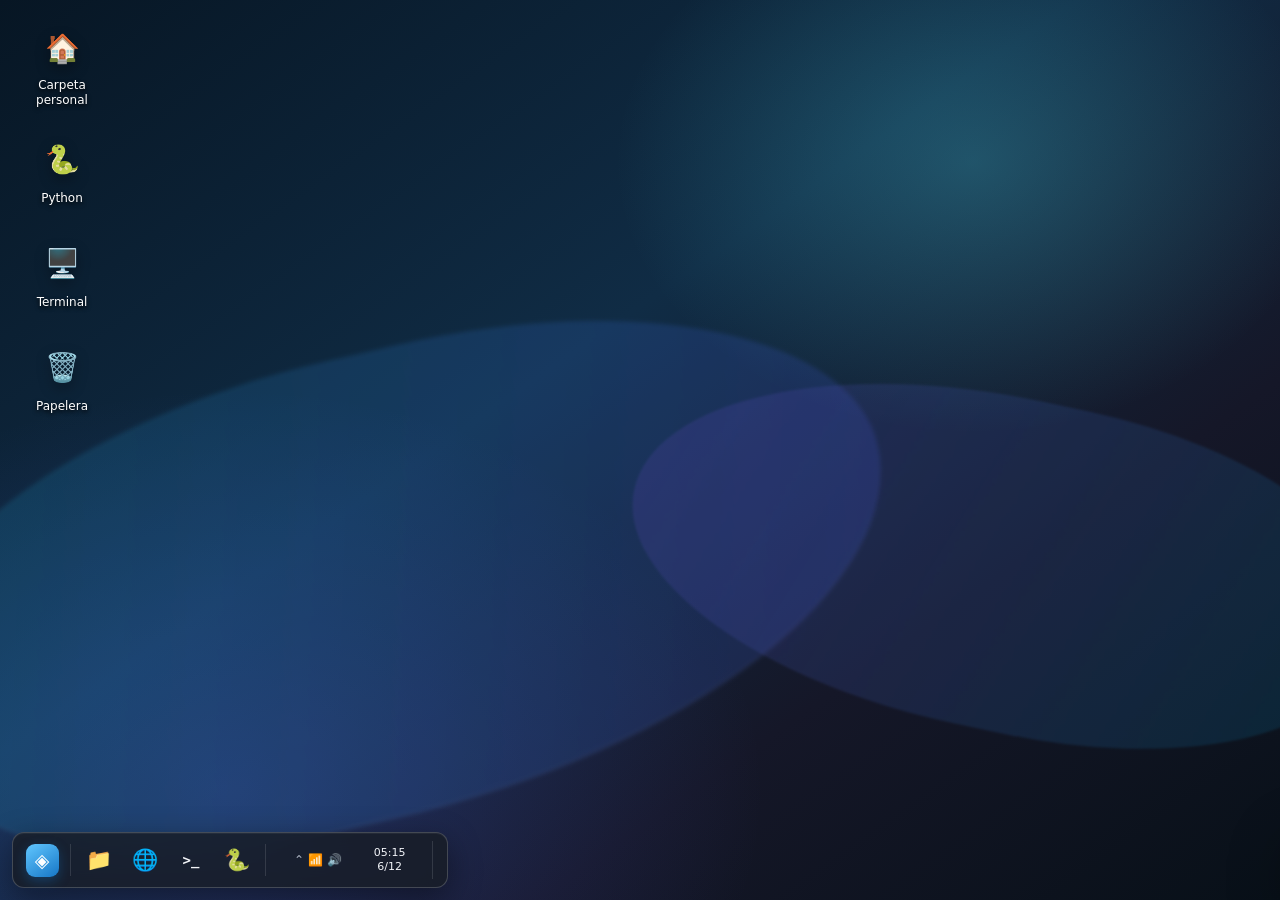
==== index.html @ d9681dd1 "Add files via upload" ====
<!DOCTYPE html>
<html lang="es">
<head>
<meta charset="UTF-8">
<meta name="viewport" content="width=device-width,initial-scale=1">
<meta name="theme-color" content="#10131a">
<title>KhalerOS</title>
<style>
:root{
  --accent:#3daee9;
  --accent-rgb:61,174,233;
  --panel-h:56px;
  --panel-gap:12px;
  --bg:#11141a;
  --surface:#171a21;
  --surface-2:#20242d;
  --surface-3:#2a303b;
  --surface-soft:rgba(25,29,37,.84);
  --text:#f2f4f8;
  --muted:#aeb6c3;
  --line:rgba(255,255,255,.12);
  --line-strong:rgba(255,255,255,.19);
  --shadow:0 22px 65px rgba(0,0,0,.48),0 5px 18px rgba(0,0,0,.28);
  --window-radius:8px;
  --panel-radius:12px;
  --blur:18px;
}
*{box-sizing:border-box;margin:0;padding:0}
html,body{width:100%;height:100%;overflow:hidden}
body{
  font-family:Inter,"Noto Sans","Segoe UI",system-ui,sans-serif;
  color:var(--text);background:#0a0d12;user-select:none;
}
button,input,textarea{font:inherit}button{color:inherit}
.wallpaper{
  position:fixed;inset:0;overflow:hidden;
  background:
    radial-gradient(ellipse at 76% 18%,rgba(77,208,225,.26),transparent 26%),
    radial-gradient(ellipse at 18% 88%,rgba(88,101,242,.23),transparent 36%),
    linear-gradient(145deg,#071624 0%,#102c45 42%,#151728 71%,#081018 100%);
  transition:filter .25s,background .35s;
}
.wallpaper::before,.wallpaper::after{content:"";position:absolute;pointer-events:none}
.wallpaper::before{
  width:78vw;height:36vw;left:-8vw;top:39vh;transform:rotate(-13deg);
  border-radius:52% 48% 60% 40%;
  background:linear-gradient(105deg,rgba(24,179,209,.16),rgba(68,84,219,.20));
  filter:blur(2px);box-shadow:0 -2px 0 rgba(255,255,255,.04) inset;
}
.wallpaper::after{
  width:58vw;height:26vw;right:-7vw;top:44vh;transform:rotate(12deg);
  border-radius:55% 45% 48% 52%;
  background:linear-gradient(110deg,rgba(103,68,196,.20),rgba(0,163,207,.14));
  filter:blur(1px);
}
body[data-wallpaper="violet"] .wallpaper{background:radial-gradient(circle at 72% 18%,rgba(183,93,255,.28),transparent 28%),radial-gradient(circle at 18% 82%,rgba(42,121,255,.24),transparent 34%),linear-gradient(145deg,#160d25,#302050 52%,#0b1527)}
body[data-wallpaper="green"] .wallpaper{background:radial-gradient(circle at 78% 18%,rgba(45,212,191,.24),transparent 28%),radial-gradient(circle at 17% 84%,rgba(34,197,94,.19),transparent 35%),linear-gradient(145deg,#071b1c,#133e3d 52%,#091419)}
body[data-wallpaper="sunset"] .wallpaper{background:radial-gradient(circle at 78% 20%,rgba(251,191,36,.32),transparent 24%),radial-gradient(circle at 20% 83%,rgba(244,63,94,.24),transparent 35%),linear-gradient(145deg,#221126,#81394e 50%,#122238)}
body.no-blur{--surface-soft:#1c2028;--blur:0px}

.desktop{
  position:fixed;inset:0;padding:18px 18px 84px;
  display:grid;grid-auto-flow:column;grid-template-rows:repeat(auto-fill,96px);
  grid-auto-columns:88px;gap:8px;align-content:start;justify-content:start;
}
.desktop-icon{
  width:88px;height:96px;border:1px solid transparent;border-radius:7px;
  display:flex;flex-direction:column;align-items:center;justify-content:center;gap:7px;
  padding:6px;cursor:default;transition:.12s;
}
.desktop-icon:hover{background:rgba(255,255,255,.09);border-color:rgba(255,255,255,.08)}
.desktop-icon.selected{background:rgba(var(--accent-rgb),.24);border-color:rgba(var(--accent-rgb),.54)}
.desktop-icon:active{transform:scale(.97)}
.desktop-icon .desktop-glyph{width:49px;height:49px;display:grid;place-items:center;font-size:28px;filter:drop-shadow(0 5px 7px rgba(0,0,0,.32))}
.desktop-icon span{max-width:84px;color:white;text-align:center;font-size:12px;line-height:1.2;text-shadow:0 2px 4px #000;overflow-wrap:anywhere}

/* Floating system panel anchored to the bottom-left corner */
.panel{
  position:fixed;z-index:10000;left:var(--panel-gap);bottom:var(--panel-gap);
  height:var(--panel-h);width:max-content;max-width:calc(100vw - 24px);
  display:flex;align-items:center;gap:3px;padding:5px 7px;
  border:1px solid var(--line-strong);border-radius:var(--panel-radius);
  background:var(--surface-soft);backdrop-filter:blur(var(--blur)) saturate(1.28);
  box-shadow:0 10px 32px rgba(0,0,0,.42),inset 0 1px rgba(255,255,255,.05);
}
.panel-button{
  position:relative;width:44px;height:44px;border:0;border-radius:8px;background:transparent;
  display:grid;place-items:center;cursor:pointer;transition:background .12s,transform .12s;
}
.panel-button:hover{background:rgba(255,255,255,.10)}
.panel-button:active{transform:scale(.92)}
.panel-button.active{background:rgba(var(--accent-rgb),.20)}
.panel-button.open::after{content:"";position:absolute;left:7px;right:7px;bottom:1px;height:3px;border-radius:3px;background:var(--accent)}
.panel-button.active::after{left:4px;right:4px}
.os-logo{width:33px;height:33px;border-radius:9px;display:grid;place-items:center;background:linear-gradient(145deg,#61c7ff,#1676c6);color:white;font-weight:900;font-size:19px;box-shadow:0 4px 12px rgba(16,118,198,.35)}
.panel-icon{font-size:21px;line-height:1}.panel-icon.mono{font:700 14px/1 ui-monospace,monospace}
.panel-separator{width:1px;height:32px;background:var(--line);margin:0 3px}
.panel-pinned,.task-list,.system-tray{display:flex;align-items:center;gap:2px;min-width:0}
.task-list{max-width:360px;overflow:hidden}
.panel-spacer{width:8px}
.tray-button{height:40px;border:0;border-radius:7px;background:transparent;padding:0 8px;cursor:pointer;font-size:12px;color:var(--muted)}
.tray-button:hover{background:rgba(255,255,255,.09);color:var(--text)}
.panel-clock{height:40px;min-width:76px;border-radius:7px;display:flex;flex-direction:column;justify-content:center;text-align:center;font-size:11px;line-height:1.25;cursor:pointer}
.panel-clock:hover{background:rgba(255,255,255,.09)}
.show-desktop{width:8px;height:38px;border:0;border-left:1px solid var(--line);background:transparent;cursor:pointer;margin-left:2px}

/* Application launcher */
.launcher{
  position:fixed;z-index:9998;left:12px;bottom:80px;width:min(700px,calc(100vw - 24px));height:min(565px,calc(100vh - 94px));
  display:flex;flex-direction:column;border:1px solid var(--line-strong);border-radius:11px;
  background:var(--surface-soft);backdrop-filter:blur(var(--blur)) saturate(1.28);box-shadow:var(--shadow);
  opacity:0;pointer-events:none;transform:translateY(10px) scale(.985);transform-origin:left bottom;transition:.15s;
}
.launcher.open{opacity:1;pointer-events:auto;transform:none}
.launcher-top{height:66px;display:flex;align-items:center;gap:12px;padding:12px 16px;border-bottom:1px solid var(--line)}
.launcher-avatar{width:40px;height:40px;border-radius:50%;display:grid;place-items:center;background:linear-gradient(145deg,var(--accent),#7455d8);font-weight:800}
.launcher-user strong{display:block;font-size:13px}.launcher-user small{display:block;color:var(--muted);font-size:10px;margin-top:2px}
.launcher-search{margin-left:auto;width:min(360px,55%);height:38px;display:flex;align-items:center;gap:8px;padding:0 11px;border-radius:8px;background:var(--surface);border:1px solid var(--line)}
.launcher-search:focus-within{border-color:var(--accent);box-shadow:0 0 0 2px rgba(var(--accent-rgb),.16)}
.launcher-search input{flex:1;min-width:0;border:0;outline:0;background:transparent;color:var(--text);font-size:12px;user-select:text}
.launcher-main{flex:1;min-height:0;display:flex}
.launcher-cats{width:174px;padding:10px 7px;border-right:1px solid var(--line);background:rgba(0,0,0,.09)}
.launcher-cat{height:40px;display:flex;align-items:center;gap:10px;padding:0 11px;border-radius:7px;font-size:12px;color:var(--muted);cursor:pointer}
.launcher-cat:hover{background:rgba(255,255,255,.07);color:var(--text)}
.launcher-cat.active{background:rgba(var(--accent-rgb),.20);color:var(--text)}
.launcher-apps{flex:1;min-width:0;padding:12px;overflow:auto}
.launcher-heading{padding:3px 8px 10px;color:var(--muted);font-size:11px;text-transform:uppercase;letter-spacing:.08em}
.launcher-app{height:56px;display:flex;align-items:center;gap:13px;padding:7px 10px;border-radius:8px;cursor:pointer}
.launcher-app:hover{background:rgba(255,255,255,.08)}
.launcher-app .app-glyph{width:38px;height:38px;border-radius:8px;background:rgba(255,255,255,.06);display:grid;place-items:center;font-size:21px}
.launcher-app strong{display:block;font-size:12px;font-weight:600}.launcher-app small{display:block;margin-top:3px;color:var(--muted);font-size:10px}
.launcher-empty{text-align:center;color:var(--muted);padding:50px 10px;font-size:12px}
.launcher-footer{height:54px;padding:0 14px;border-top:1px solid var(--line);display:flex;align-items:center;justify-content:space-between;background:rgba(0,0,0,.08);border-radius:0 0 11px 11px}
.launcher-footer button{height:34px;border:0;border-radius:7px;background:transparent;padding:0 11px;cursor:pointer;font-size:12px}.launcher-footer button:hover{background:rgba(255,255,255,.08)}

/* Application windows */
.window{
  position:absolute;z-index:50;display:none;flex-direction:column;overflow:hidden;resize:both;
  min-width:330px;min-height:230px;border:1px solid var(--line-strong);border-radius:var(--window-radius);
  background:var(--surface);box-shadow:var(--shadow);animation:window-in .13s ease-out;
}
.window.open{display:flex}.window.active{border-color:rgba(var(--accent-rgb),.72);box-shadow:0 25px 75px rgba(0,0,0,.52),0 0 0 1px rgba(var(--accent-rgb),.16)}
@keyframes window-in{from{opacity:0;transform:scale(.975) translateY(6px)}to{opacity:1;transform:none}}
.titlebar{height:39px;display:flex;align-items:center;padding-left:9px;background:linear-gradient(#292e38,#222731);border-bottom:1px solid var(--line);flex:0 0 auto;cursor:default}
.window:not(.active) .titlebar{background:#20242c;color:#b6bdc7}
.titlebar.dragging{cursor:grabbing}.window-app-icon{width:25px;height:25px;display:grid;place-items:center;font-size:15px}.window-title{flex:1;min-width:0;text-align:center;font-size:12px;font-weight:600;white-space:nowrap;overflow:hidden;text-overflow:ellipsis;padding-left:90px}
.window-controls{height:100%;display:flex;margin-left:auto}
.window-control{width:42px;height:100%;border:0;background:transparent;color:var(--muted);cursor:pointer;font-size:13px}
.window-control:hover{background:rgba(255,255,255,.10);color:white}.window-control.close:hover{background:#e74b5a;color:white}
.window-body{flex:1;min-height:0;overflow:auto;background:var(--surface)}

/* Archivos */
.filemanager-toolbar{height:47px;display:flex;align-items:center;gap:5px;padding:6px 8px;background:var(--surface-2);border-bottom:1px solid var(--line)}
.tool-btn{width:33px;height:33px;border:0;border-radius:6px;background:transparent;color:var(--muted);cursor:pointer}.tool-btn:hover{background:rgba(255,255,255,.08);color:var(--text)}
.location{flex:1;min-width:100px;height:32px;border:1px solid var(--line);border-radius:6px;background:var(--surface);display:flex;align-items:center;padding:0 10px;font-size:11px;white-space:nowrap;overflow:hidden;text-overflow:ellipsis}
.filemanager-layout{height:calc(100% - 71px);display:flex}.places{width:185px;flex:0 0 auto;padding:8px 6px;background:var(--surface-2);border-right:1px solid var(--line);overflow:auto}
.places-title{font-size:10px;color:var(--muted);font-weight:700;text-transform:uppercase;letter-spacing:.08em;padding:9px 10px 5px}
.place{height:34px;display:flex;align-items:center;gap:9px;padding:0 10px;border-radius:6px;font-size:11px;color:var(--muted);cursor:pointer}.place:hover{background:rgba(255,255,255,.07);color:var(--text)}.place.active{background:rgba(var(--accent-rgb),.20);color:var(--text)}
.file-view{flex:1;min-width:0;overflow:auto;padding:14px;display:grid;grid-template-columns:repeat(auto-fill,minmax(105px,1fr));grid-auto-rows:101px;gap:8px;align-content:start}
.file{border:1px solid transparent;border-radius:7px;display:flex;flex-direction:column;align-items:center;justify-content:center;gap:7px;padding:7px;cursor:default;text-align:center}.file:hover{background:rgba(255,255,255,.06);border-color:var(--line)}.file.selected{background:rgba(var(--accent-rgb),.20);border-color:rgba(var(--accent-rgb),.42)}
.file .file-glyph{font-size:36px;filter:drop-shadow(0 3px 4px rgba(0,0,0,.25))}.file span{width:100%;font-size:11px;white-space:nowrap;overflow:hidden;text-overflow:ellipsis}
.filemanager-status{height:24px;display:flex;align-items:center;padding:0 10px;border-top:1px solid var(--line);background:var(--surface-2);font-size:10px;color:var(--muted)}

/* Editor de texto */
.texteditor{height:100%;display:flex;flex-direction:column}.menubar{height:30px;display:flex;align-items:center;padding:0 4px;background:var(--surface-2);border-bottom:1px solid var(--line)}.menu-btn{height:25px;border:0;border-radius:5px;background:transparent;padding:0 9px;font-size:11px;cursor:pointer}.menu-btn:hover{background:rgba(255,255,255,.08)}
.texteditor-tools{height:38px;display:flex;align-items:center;gap:4px;padding:4px 7px;background:var(--surface-2);border-bottom:1px solid var(--line)}.texteditor-tools button{width:30px;height:29px;border:0;border-radius:5px;background:transparent;cursor:pointer}.texteditor-tools button:hover{background:rgba(255,255,255,.08)}
.editor-wrap{flex:1;min-height:0;display:flex;background:#11141a}.line-numbers{width:46px;padding:12px 8px;color:#5e6979;background:#0d1015;border-right:1px solid #242a34;text-align:right;font:13px/1.55 ui-monospace,monospace;overflow:hidden}.texteditor textarea{flex:1;min-width:0;border:0;outline:0;resize:none;padding:12px 14px;background:#11141a;color:#dce2ea;font:13px/1.55 ui-monospace,"SFMono-Regular",monospace;tab-size:4;user-select:text;white-space:pre;overflow:auto}
.editor-status{height:24px;display:flex;align-items:center;justify-content:flex-end;gap:16px;padding:0 10px;background:var(--accent);color:#071018;font-size:10px;font-weight:600}

/* Browser */
.browser-shell{height:100%;display:flex;flex-direction:column}.browser-tabs{height:35px;background:var(--surface-2);display:flex;align-items:flex-end;padding-left:7px}.browser-tab{height:29px;max-width:260px;flex:1;border-radius:7px 7px 0 0;background:var(--surface);display:flex;align-items:center;gap:7px;padding:0 11px;font-size:11px}.browser-tab span{overflow:hidden;text-overflow:ellipsis;white-space:nowrap}
.browser-toolbar{height:43px;display:flex;align-items:center;gap:4px;padding:5px 7px;background:var(--surface);border-bottom:1px solid var(--line)}.browser-toolbar button{width:31px;height:31px;border:0;border-radius:6px;background:transparent;cursor:pointer;color:var(--muted)}.browser-toolbar button:hover{background:var(--surface-3);color:var(--text)}.browser-toolbar button:disabled{opacity:.32;cursor:default;background:transparent}.browser-toolbar .external-button{width:auto;min-width:31px;padding:0 9px;font-size:11px}
.urlbar{flex:1;height:31px;border-radius:6px;background:var(--surface-2);border:1px solid var(--line);display:flex;align-items:center;gap:7px;padding:0 10px}.urlbar:focus-within{border-color:var(--accent);box-shadow:0 0 0 2px rgba(var(--accent-rgb),.14)}.urlbar input{flex:1;min-width:0;border:0;outline:0;background:transparent;color:var(--text);font-size:11px;user-select:text}.browser-security{width:14px;text-align:center;color:#79d899;font-size:10px}
.browser-view{position:relative;flex:1;min-height:0;background:#fff;overflow:hidden}.browser-page{position:absolute;inset:0;overflow:auto;background:#f3f5f8;color:#17202b;user-select:text}.browser-frame{position:absolute;inset:0;width:100%;height:100%;border:0;background:white}.browser-frame[hidden],.browser-page[hidden],.browser-frame-help[hidden]{display:none}.browser-frame-help{position:absolute;z-index:3;left:12px;right:12px;bottom:12px;display:flex;align-items:center;gap:10px;padding:9px 11px;border:1px solid rgba(255,255,255,.18);border-radius:9px;background:rgba(20,24,31,.92);backdrop-filter:blur(12px);color:#eef2f7;box-shadow:0 7px 24px rgba(0,0,0,.26);font-size:10px}.browser-frame-help span{flex:1;line-height:1.4}.browser-frame-help button{height:28px;border:0;border-radius:6px;background:var(--accent);color:#071018;padding:0 10px;font-size:10px;font-weight:700;cursor:pointer}.browser-frame-help .dismiss{width:28px;padding:0;background:rgba(255,255,255,.10);color:white}
.browser-home{min-height:100%;padding:48px;display:grid;place-items:center;background:radial-gradient(circle at top,#d9f2ff,#f7f9fc 55%)}.browser-card{width:min(700px,100%);background:white;border:1px solid #d6dde7;border-radius:15px;padding:42px;text-align:center;box-shadow:0 18px 55px rgba(15,23,42,.12)}.browser-card h1{font-size:29px;margin-bottom:9px}.browser-card p{color:#64748b;line-height:1.65}.browser-logo{width:74px;height:74px;margin:0 auto 19px;border-radius:19px;display:grid;place-items:center;background:linear-gradient(145deg,#45b9f0,#3973d7);color:white;font-size:30px;font-weight:900}.browser-search{height:44px;margin:24px auto 0;display:flex;align-items:center;gap:9px;padding:0 13px;border:1px solid #cfd8e5;border-radius:22px;background:#fff;box-shadow:0 7px 20px rgba(15,23,42,.08)}.browser-search:focus-within{border-color:#3daee9;box-shadow:0 0 0 3px rgba(61,174,233,.15)}.browser-search input{flex:1;min-width:0;border:0;outline:0;background:transparent;color:#17202b;font-size:13px;user-select:text}.browser-search button{width:30px;height:30px;border:0;border-radius:50%;background:#e8f5fc;color:#146899;cursor:pointer}.browser-links{display:grid;grid-template-columns:repeat(3,1fr);gap:10px;margin-top:27px}.browser-link{border:1px solid #d9e0e9;border-radius:10px;padding:16px;background:#f8fafc;cursor:pointer}.browser-link:hover{background:#edf7ff}.browser-link b{display:block;margin-top:8px;font-size:12px}.browser-note{margin-top:19px;padding:10px 12px;border-radius:8px;background:#f1f5f9;color:#64748b;font-size:11px;line-height:1.55;text-align:left}

/* Calculator */
.calculator{height:100%;display:flex;flex-direction:column;padding:9px}.calc-history{height:22px;text-align:right;color:var(--muted);font-size:10px;padding:2px 7px}.calc-display{height:70px;display:flex;align-items:center;justify-content:flex-end;padding:0 8px;font-size:38px;font-weight:300;overflow:hidden}.calc-grid{flex:1;display:grid;grid-template-columns:repeat(4,1fr);grid-template-rows:repeat(6,1fr);gap:4px}.calc-btn{border:1px solid var(--line);border-radius:5px;background:var(--surface-2);cursor:pointer}.calc-btn:hover{background:var(--surface-3)}.calc-btn.num{background:rgba(255,255,255,.10)}.calc-btn.eq{background:var(--accent);color:#071018;font-weight:800;border-color:transparent}

/* Terminal */
.consoleapp{height:100%;display:flex;flex-direction:column;background:#080b10}.consoleapp-tabs{height:31px;display:flex;align-items:center;padding:0 8px;background:var(--surface-2);border-bottom:1px solid var(--line);font-size:10px}.consoleapp-tab{height:24px;padding:0 12px;border-radius:5px;display:flex;align-items:center;background:#10141b}.terminal{flex:1;min-height:0;overflow:auto;padding:13px;background:#080b10;color:#d7dce4;font:13px/1.55 ui-monospace,"SFMono-Regular",monospace;user-select:text}.terminal-output{white-space:pre-wrap;overflow-wrap:anywhere}.terminal-row{display:flex}.prompt{color:#56d885;white-space:nowrap}.terminal input{flex:1;min-width:20px;border:0;outline:0;background:transparent;color:#d7dce4;font:inherit;padding-left:7px;user-select:text}.term-blue{color:#52b8f2}.term-purple{color:#b48ef7}.term-red{color:#ff6978}.term-dim{color:#758194}

/* Python Lab */
.python-app{height:100%;display:flex;flex-direction:column}.python-toolbar{height:45px;display:flex;align-items:center;gap:7px;padding:6px 9px;background:var(--surface-2);border-bottom:1px solid var(--line)}.python-toolbar button{height:31px;border:1px solid var(--line);border-radius:6px;background:var(--surface-3);padding:0 12px;cursor:pointer;font-size:11px}.python-toolbar button:hover{filter:brightness(1.12)}.python-toolbar .run{background:#3cae68;border-color:transparent;color:white;font-weight:700}.python-status{margin-left:auto;color:var(--muted);font-size:10px;display:flex;align-items:center;gap:7px}.status-dot{width:8px;height:8px;border-radius:50%;background:#697382}.status-dot.loading{background:#e5ad45;box-shadow:0 0 0 3px rgba(229,173,69,.12)}.status-dot.ready{background:#4fd17b;box-shadow:0 0 0 3px rgba(79,209,123,.12)}.status-dot.error{background:#ef5a67}
.python-workspace{flex:1;min-height:0;display:grid;grid-template-columns:minmax(0,1.45fr) minmax(270px,.75fr)}.python-editor{display:flex;min-width:0;background:#10141a;border-right:1px solid var(--line)}.python-lines{width:43px;padding:12px 8px;text-align:right;background:#0b0e13;color:#566273;font:13px/1.55 ui-monospace,monospace;overflow:hidden}.python-editor textarea{flex:1;min-width:0;border:0;outline:0;resize:none;background:#10141a;color:#e2e7ee;padding:12px 14px;font:13px/1.55 ui-monospace,"SFMono-Regular",monospace;tab-size:4;white-space:pre;user-select:text}.python-output-wrap{display:flex;flex-direction:column;min-width:0;background:#080b10}.python-output-title{height:34px;display:flex;align-items:center;justify-content:space-between;padding:0 10px;border-bottom:1px solid var(--line);background:#11151c;font-size:10px;color:var(--muted)}.python-output-title button{border:0;background:transparent;color:var(--muted);cursor:pointer}.python-output{flex:1;min-height:0;overflow:auto;padding:12px;color:#d6dce5;font:12px/1.55 ui-monospace,monospace;white-space:pre-wrap;overflow-wrap:anywhere;user-select:text}.python-hint{height:25px;padding:5px 10px;background:var(--surface-2);color:var(--muted);font-size:10px;border-top:1px solid var(--line)}

/* System settings */
.settings{height:100%;display:flex}.settings-nav{width:220px;flex:0 0 auto;background:var(--surface-2);border-right:1px solid var(--line);padding:13px 8px}.settings-profile{display:flex;align-items:center;gap:10px;padding:5px 9px 16px}.settings-profile small{display:block;color:var(--muted);font-size:10px;margin-top:2px}.settings-item{height:38px;display:flex;align-items:center;gap:10px;padding:0 10px;border-radius:6px;color:var(--muted);font-size:11px;cursor:pointer}.settings-item:hover{background:rgba(255,255,255,.07);color:var(--text)}.settings-item.active{background:rgba(var(--accent-rgb),.20);color:var(--text)}.settings-content{flex:1;min-width:0;overflow:auto;padding:26px}.settings-content h1{font-size:23px;margin-bottom:19px}.setting-card{border:1px solid var(--line);border-radius:8px;background:var(--surface-2);padding:15px;margin-bottom:11px}.setting-card h3{font-size:12px;margin-bottom:4px}.setting-card p{font-size:10px;color:var(--muted);line-height:1.5}.wallpaper-options{display:grid;grid-template-columns:repeat(4,1fr);gap:8px;margin-top:11px}.wall-option{aspect-ratio:16/10;border:2px solid transparent;border-radius:6px;cursor:pointer}.wall-option.selected{border-color:var(--accent)}.wall-option[data-wall="blue"]{background:linear-gradient(145deg,#071624,#1d5b84)}.wall-option[data-wall="violet"]{background:linear-gradient(145deg,#160d25,#66358a)}.wall-option[data-wall="green"]{background:linear-gradient(145deg,#071b1c,#24705c)}.wall-option[data-wall="sunset"]{background:linear-gradient(145deg,#261229,#bc5f64)}.accent-options{display:flex;gap:11px;margin-top:12px}.accent{width:27px;height:27px;border-radius:50%;border:3px solid transparent;cursor:pointer}.accent.selected{outline:2px solid white;outline-offset:2px}.switch-row{display:flex;align-items:center;justify-content:space-between}.switch{width:41px;height:23px;border-radius:20px;background:#56606e;padding:3px;cursor:pointer}.switch i{display:block;width:17px;height:17px;border-radius:50%;background:white;transition:.16s}.switch.on{background:var(--accent)}.switch.on i{transform:translateX(18px)}

/* Popups */
.quick-popup,.calendar-popup{position:fixed;z-index:9997;left:370px;bottom:80px;width:310px;border:1px solid var(--line-strong);border-radius:10px;background:var(--surface-soft);backdrop-filter:blur(var(--blur));box-shadow:var(--shadow);padding:14px;opacity:0;pointer-events:none;transform:translateY(9px);transition:.14s}.quick-popup.open,.calendar-popup.open{opacity:1;pointer-events:auto;transform:none}.quick-grid{display:grid;grid-template-columns:1fr 1fr;gap:7px}.quick-tile{height:48px;border:1px solid var(--line);border-radius:7px;background:rgba(255,255,255,.045);display:flex;align-items:center;gap:8px;padding:0 10px;font-size:11px;cursor:pointer}.quick-tile.on{background:rgba(var(--accent-rgb),.21)}.slider-label{font-size:10px;color:var(--muted);margin:13px 0 6px}.range{width:100%;accent-color:var(--accent)}.calendar-popup{left:445px;width:322px}.calendar-popup h2{font-size:28px;font-weight:300}.calendar-popup p{font-size:11px;color:var(--muted);margin:3px 0 14px}.month{display:grid;grid-template-columns:repeat(7,1fr);gap:4px;text-align:center;font-size:10px}.month span,.month b{padding:7px 0;border-radius:50%}.month .today{background:var(--accent);color:#071018;font-weight:800}
.context-menu{position:fixed;z-index:12000;display:none;min-width:225px;padding:6px;border:1px solid var(--line-strong);border-radius:8px;background:var(--surface-soft);backdrop-filter:blur(var(--blur));box-shadow:var(--shadow)}.context-menu.open{display:block}.ctx{height:32px;display:flex;align-items:center;gap:10px;padding:0 10px;border-radius:5px;font-size:11px;cursor:pointer}.ctx:hover{background:rgba(var(--accent-rgb),.24)}.ctx small{margin-left:auto;color:var(--muted)}.ctx-sep{height:1px;background:var(--line);margin:5px}
.notification{position:fixed;z-index:13000;right:14px;bottom:14px;width:min(340px,calc(100vw - 28px));display:flex;gap:11px;padding:13px 14px;border:1px solid var(--line-strong);border-radius:10px;background:var(--surface-soft);backdrop-filter:blur(var(--blur));box-shadow:var(--shadow);transform:translateX(calc(100% + 28px));transition:.22s}.notification.show{transform:none}.notification .n-glyph{font-size:22px}.notification strong{display:block;font-size:12px}.notification p{font-size:10px;color:var(--muted);line-height:1.45;margin-top:3px}
.boot{position:fixed;z-index:50000;inset:0;background:#07090d;display:grid;place-items:center;transition:opacity .45s,visibility .45s}.boot.hidden{opacity:0;visibility:hidden}.boot-logo{min-width:210px;height:70px;padding:0 27px;border-radius:18px;display:grid;place-items:center;background:linear-gradient(145deg,#61c7ff,#1676c6);font-size:26px;font-weight:900;letter-spacing:.02em;color:white;box-shadow:0 0 45px rgba(61,174,233,.24)}.boot p{text-align:center;margin-top:23px;color:#8d97a6;font-size:11px}.spinner{width:25px;height:25px;margin:22px auto 0;border:2px solid #3d4652;border-top-color:#e8edf4;border-radius:50%;animation:spin .8s linear infinite}@keyframes spin{to{transform:rotate(360deg)}}
::-webkit-scrollbar{width:9px;height:9px}::-webkit-scrollbar-thumb{background:#596474;border:3px solid transparent;background-clip:padding-box;border-radius:10px}::-webkit-scrollbar-track{background:transparent}

@media(max-width:820px){
  .desktop{padding:10px 10px 78px;grid-auto-columns:78px;grid-template-rows:88px}.desktop-icon{width:78px;height:88px}.desktop-icon .desktop-glyph{width:43px;height:43px;font-size:25px}
  .panel{left:6px;bottom:6px;max-width:calc(100vw - 12px);height:53px;padding:4px}.panel-button{width:40px;height:40px}.panel-pinned .panel-button:nth-child(n+4){display:none}.task-list{max-width:140px}.system-tray .tray-button{display:none}.panel-clock{min-width:66px;font-size:10px}
  .launcher{left:6px;bottom:65px;width:calc(100vw - 12px);height:calc(100vh - 76px)}.launcher-cats{width:54px}.launcher-cat span{display:none}.launcher-cat{justify-content:center;font-size:18px}.launcher-search{width:58%}
  .window{left:5px!important;top:5px!important;width:calc(100vw - 10px)!important;height:calc(100vh - 68px)!important;min-width:0;min-height:0;resize:none}.window-title{padding-left:35px}.places{display:none}.filemanager-layout{height:calc(100% - 71px)}
  .python-workspace{grid-template-columns:1fr;grid-template-rows:1fr .62fr}.python-editor{border-right:0;border-bottom:1px solid var(--line)}.settings-nav{width:59px}.settings-item{justify-content:center;font-size:18px}.settings-item span,.settings-profile div{display:none}.settings-content{padding:19px 13px}.wallpaper-options{grid-template-columns:repeat(2,1fr)}
  .quick-popup,.calendar-popup{left:6px;bottom:65px;width:calc(100vw - 12px)}.browser-links{grid-template-columns:1fr}.browser-home{padding:18px}.browser-card{padding:27px 18px}.external-button span{display:none}.browser-frame-help{left:6px;right:6px;bottom:6px;flex-wrap:wrap}.browser-frame-help span{min-width:100%}
}
</style>
</head>
<body data-wallpaper="blue">
<div class="wallpaper"></div>
<div class="boot" id="boot"><div><div class="boot-logo">KhalerOS</div><p>Iniciando el sistema</p><div class="spinner"></div></div></div>

<main class="desktop" id="desktop">
  <div class="desktop-icon" data-folder="Inicio"><div class="desktop-glyph">🏠</div><span>Carpeta personal</span></div>
  <div class="desktop-icon" data-app="python"><div class="desktop-glyph">🐍</div><span>Python</span></div>
  <div class="desktop-icon" data-app="consoleapp"><div class="desktop-glyph">🖥️</div><span>Terminal</span></div>
  <div class="desktop-icon" data-action="trash"><div class="desktop-glyph">🗑️</div><span>Papelera</span></div>
</main>

<!-- Archivos -->
<section class="window" id="win-filemanager" data-app="filemanager" style="width:790px;height:500px;left:105px;top:62px">
  <header class="titlebar"><div class="window-app-icon">📁</div><div class="window-title">Archivos</div><div class="window-controls"><button class="window-control" data-window="min">─</button><button class="window-control" data-window="max">□</button><button class="window-control close" data-window="close">✕</button></div></header>
  <div class="window-body" style="overflow:hidden">
    <div class="filemanager-toolbar"><button class="tool-btn" id="filemanagerBack">←</button><button class="tool-btn" id="filemanagerUp">↑</button><button class="tool-btn" id="filemanagerReload">↻</button><div class="location" id="filemanagerLocation">/home/soykhaler</div><button class="tool-btn">☰</button></div>
    <div class="filemanager-layout"><aside class="places"><div class="places-title">Lugares</div><div class="place active" data-place="Inicio">🏠 Inicio</div><div class="place" data-place="Escritorio">🖥️ Escritorio</div><div class="place" data-place="Documentos">📄 Documentos</div><div class="place" data-place="Descargas">⬇️ Descargas</div><div class="place" data-place="Imágenes">🖼️ Imágenes</div><div class="places-title">Dispositivos</div><div class="place" data-place="Sistema">💽 Sistema</div></aside><div class="file-view" id="fileView"></div></div>
    <div class="filemanager-status" id="filemanagerStatus">0 elementos</div>
  </div>
</section>

<!-- Editor de texto -->
<section class="window" id="win-texteditor" data-app="texteditor" style="width:690px;height:465px;left:240px;top:82px">
  <header class="titlebar"><div class="window-app-icon">📝</div><div class="window-title" id="texteditorTitle">notas.txt — Editor de texto</div><div class="window-controls"><button class="window-control" data-window="min">─</button><button class="window-control" data-window="max">□</button><button class="window-control close" data-window="close">✕</button></div></header>
  <div class="window-body texteditor"><div class="menubar"><button class="menu-btn">Archivo</button><button class="menu-btn">Editar</button><button class="menu-btn">Selección</button><button class="menu-btn">Ver</button><button class="menu-btn">Herramientas</button></div><div class="texteditor-tools"><button id="texteditorNew" title="Nuevo">📄</button><button id="texteditorSave" title="Guardar">💾</button><button id="texteditorDate" title="Insertar fecha">🕒</button></div><div class="editor-wrap"><pre class="line-numbers" id="texteditorLines">1</pre><textarea id="texteditorEditor" spellcheck="false">KhalerOS

Este escritorio está hecho con HTML, CSS y JavaScript.
Incluye gestor de archivos, editor, terminal, calculadora, navegador y Python real.</textarea></div><div class="editor-status"><span id="texteditorSaved">Guardado</span><span id="texteditorPos">Línea 1, columna 1</span><span id="texteditorCount">0 caracteres</span></div></div>
</section>

<!-- Browser -->
<section class="window" id="win-browser" data-app="browser" style="width:850px;height:535px;left:170px;top:42px">
  <header class="titlebar"><div class="window-app-icon">🌐</div><div class="window-title">Navegador</div><div class="window-controls"><button class="window-control" data-window="min">─</button><button class="window-control" data-window="max">□</button><button class="window-control close" data-window="close">✕</button></div></header>
  <div class="window-body browser-shell"><div class="browser-tabs"><div class="browser-tab">🌐 <span id="browserTab">Página de inicio</span></div></div><div class="browser-toolbar"><button id="browserBack" title="Atrás">←</button><button id="browserForward" title="Adelante">→</button><button id="browserReload" title="Recargar">↻</button><button id="browserHome" title="Inicio">⌂</button><div class="urlbar"><span class="browser-security" id="browserSecurity">◆</span><input id="browserUrl" value="khaler://inicio" autocomplete="off" spellcheck="false" aria-label="Dirección o búsqueda"></div><button id="browserGo" title="Ir">↵</button><button class="external-button" id="browserExternal" title="Abrir esta dirección en el navegador del sistema">↗ <span>Abrir fuera</span></button></div><div class="browser-view"><div class="browser-page" id="browserPage"></div><iframe class="browser-frame" id="browserFrame" title="Página web" sandbox="allow-forms allow-modals allow-popups allow-popups-to-escape-sandbox allow-same-origin allow-scripts allow-downloads" referrerpolicy="strict-origin-when-cross-origin" hidden></iframe><div class="browser-frame-help" id="browserFrameHelp" hidden><span>Algunas webs bloquean su visualización dentro de otras páginas. Si aparece en blanco o da error, ábrela directamente.</span><button id="browserFrameExternal">Abrir fuera ↗</button><button class="dismiss" id="browserFrameDismiss" title="Ocultar aviso">✕</button></div></div></div>
</section>

<!-- Calculator -->
<section class="window" id="win-calculator" data-app="calculator" style="width:326px;height:490px;left:705px;top:72px">
  <header class="titlebar"><div class="window-app-icon">🧮</div><div class="window-title">Calculadora</div><div class="window-controls"><button class="window-control" data-window="min">─</button><button class="window-control" data-window="max">□</button><button class="window-control close" data-window="close">✕</button></div></header>
  <div class="window-body calculator"><div class="calc-history" id="calcHistory"></div><div class="calc-display" id="calcDisplay">0</div><div class="calc-grid" id="calcGrid">
    <button class="calc-btn" data-calc="%">%</button><button class="calc-btn" data-calc="CE">CE</button><button class="calc-btn" data-calc="C">C</button><button class="calc-btn" data-calc="back">⌫</button>
    <button class="calc-btn" data-calc="inv">1/x</button><button class="calc-btn" data-calc="square">x²</button><button class="calc-btn" data-calc="sqrt">√x</button><button class="calc-btn" data-calc="/">÷</button>
    <button class="calc-btn num" data-calc="7">7</button><button class="calc-btn num" data-calc="8">8</button><button class="calc-btn num" data-calc="9">9</button><button class="calc-btn" data-calc="*">×</button>
    <button class="calc-btn num" data-calc="4">4</button><button class="calc-btn num" data-calc="5">5</button><button class="calc-btn num" data-calc="6">6</button><button class="calc-btn" data-calc="-">−</button>
    <button class="calc-btn num" data-calc="1">1</button><button class="calc-btn num" data-calc="2">2</button><button class="calc-btn num" data-calc="3">3</button><button class="calc-btn" data-calc="+">+</button>
    <button class="calc-btn" data-calc="sign">±</button><button class="calc-btn num" data-calc="0">0</button><button class="calc-btn num" data-calc=".">.</button><button class="calc-btn eq" data-calc="=">=</button>
  </div></div>
</section>

<!-- Terminal -->
<section class="window" id="win-consoleapp" data-app="consoleapp" style="width:710px;height:440px;left:205px;top:78px">
  <header class="titlebar"><div class="window-app-icon">🖥️</div><div class="window-title">Terminal</div><div class="window-controls"><button class="window-control" data-window="min">─</button><button class="window-control" data-window="max">□</button><button class="window-control close" data-window="close">✕</button></div></header>
  <div class="window-body consoleapp"><div class="consoleapp-tabs"><div class="consoleapp-tab">Shell 1</div></div><div class="terminal" id="terminal"><div class="terminal-output" id="terminalOutput"><span class="term-blue">KhalerOS</span> — Terminal interactiva.
Escribe <span class="term-blue">help</span> para ver los comandos disponibles.

</div><div class="terminal-row"><span class="prompt" id="prompt">soykhaler@khaleros:~$</span><input id="terminalInput" autocomplete="off" spellcheck="false"></div></div></div>
</section>

<!-- Python -->
<section class="window" id="win-python" data-app="python" style="width:900px;height:555px;left:135px;top:35px">
  <header class="titlebar"><div class="window-app-icon">🐍</div><div class="window-title">Python Lab — Pyodide</div><div class="window-controls"><button class="window-control" data-window="min">─</button><button class="window-control" data-window="max">□</button><button class="window-control close" data-window="close">✕</button></div></header>
  <div class="window-body python-app"><div class="python-toolbar"><button class="run" id="pythonRun">▶ Ejecutar</button><button id="pythonStop">■ Detener</button><button id="pythonExample">Ejemplo</button><button id="pythonSave">💾 Guardar</button><div class="python-status"><span class="status-dot" id="pythonDot"></span><span id="pythonStatus">Python se cargará al ejecutar</span></div></div><div class="python-workspace"><div class="python-editor"><pre class="python-lines" id="pythonLines">1</pre><textarea id="pythonCode" spellcheck="false">from math import pi

radio = 5
area = pi * radio ** 2

print("Python funciona dentro del navegador 🐍")
print(f"Área del círculo: {area:.2f}")

for i in range(1, 6):
    print("KhalerOS" + "!" * i)</textarea></div><div class="python-output-wrap"><div class="python-output-title"><span>SALIDA</span><button id="pythonClear">Limpiar</button></div><pre class="python-output" id="pythonOutput">Pulsa «Ejecutar» o Ctrl+Enter.
La primera carga necesita conexión a internet.</pre></div></div><div class="python-hint">Python real mediante Pyodide · Ctrl+Enter para ejecutar · El código se guarda localmente</div></div>
</section>


<!-- System Settings -->
<section class="window" id="win-settings" data-app="settings" style="width:760px;height:510px;left:190px;top:55px">
  <header class="titlebar"><div class="window-app-icon">⚙️</div><div class="window-title">Preferencias del sistema</div><div class="window-controls"><button class="window-control" data-window="min">─</button><button class="window-control" data-window="max">□</button><button class="window-control close" data-window="close">✕</button></div></header>
  <div class="window-body settings"><aside class="settings-nav"><div class="settings-profile"><div class="launcher-avatar">S</div><div><strong>SoyKhaler</strong><small>Cuenta local</small></div></div><div class="settings-item active">🎨 <span>Apariencia</span></div><div class="settings-item">🖥️ <span>Pantalla</span></div><div class="settings-item">🪟 <span>Ventanas</span></div><div class="settings-item">🔊 <span>Audio</span></div><div class="settings-item">📶 <span>Red</span></div><div class="settings-item">ℹ️ <span>Acerca de</span></div></aside><div class="settings-content"><h1>Apariencia</h1><div class="setting-card"><h3>Fondo del escritorio</h3><p>Elige una variante con fondos abstractos diseñados para KhalerOS.</p><div class="wallpaper-options"><div class="wall-option selected" data-wall="blue"></div><div class="wall-option" data-wall="violet"></div><div class="wall-option" data-wall="green"></div><div class="wall-option" data-wall="sunset"></div></div></div><div class="setting-card"><h3>Color de énfasis</h3><p>Se aplica a selecciones, ventanas activas y controles.</p><div class="accent-options"><div class="accent selected" data-accent="#3daee9" data-rgb="61,174,233" style="background:#3daee9"></div><div class="accent" data-accent="#8b78e6" data-rgb="139,120,230" style="background:#8b78e6"></div><div class="accent" data-accent="#2ec7a6" data-rgb="46,199,166" style="background:#2ec7a6"></div><div class="accent" data-accent="#e9697b" data-rgb="233,105,123" style="background:#e9697b"></div><div class="accent" data-accent="#e7b64d" data-rgb="231,182,77" style="background:#e7b64d"></div></div></div><div class="setting-card switch-row"><div><h3>Desactivar desenfoque</h3><p>Usa paneles opacos para mejorar el rendimiento.</p></div><div class="switch" id="blurSwitch"><i></i></div></div><div class="setting-card"><h3>Acerca de KhalerOS</h3><p>KhalerOS · HTML, CSS, JavaScript y Python mediante Pyodide.</p></div></div></div>
</section>

<!-- Application launcher -->
<section class="launcher" id="launcher"><div class="launcher-top"><div class="launcher-avatar">S</div><div class="launcher-user"><strong>SoyKhaler</strong><small>KhalerOS</small></div><label class="launcher-search">⌕ <input id="launcherSearch" placeholder="Buscar aplicaciones…" autocomplete="off"></label></div><div class="launcher-main"><aside class="launcher-cats"><div class="launcher-cat active" data-category="all">▦ <span>Todas</span></div><div class="launcher-cat" data-category="system">⚙️ <span>Sistema</span></div><div class="launcher-cat" data-category="development">⌨️ <span>Desarrollo</span></div><div class="launcher-cat" data-category="utilities">🧰 <span>Utilidades</span></div></aside><div class="launcher-apps"><div class="launcher-heading" id="launcherHeading">Aplicaciones</div><div id="launcherApps"></div></div></div><div class="launcher-footer"><button id="launcherHome">🏠 Carpeta personal</button><button id="powerButton">⏻ Reiniciar KhalerOS</button></div></section>

<!-- Panel -->
<footer class="panel" id="panel"><button class="panel-button" id="launcherButton" title="Lanzador de aplicaciones"><span class="os-logo">◈</span></button><div class="panel-separator"></div><div class="panel-pinned"><button class="panel-button" data-panel-app="filemanager" title="Archivos"><span class="panel-icon">📁</span></button><button class="panel-button" data-panel-app="browser" title="Navegador"><span class="panel-icon">🌐</span></button><button class="panel-button" data-panel-app="consoleapp" title="Terminal"><span class="panel-icon mono">&gt;_</span></button><button class="panel-button" data-panel-app="python" title="Python"><span class="panel-icon">🐍</span></button></div><div class="panel-separator"></div><div class="task-list" id="taskList"></div><div class="panel-spacer"></div><div class="system-tray"><button class="tray-button" id="quickButton">⌃ 📶 🔊</button><div class="panel-clock" id="clock"></div><button class="show-desktop" id="showDesktop" title="Mostrar el escritorio"></button></div></footer>

<div class="quick-popup" id="quickPopup"><div class="quick-grid"><div class="quick-tile on">📶 Wi‑Fi</div><div class="quick-tile on">🔊 Audio</div><div class="quick-tile">🔵 Bluetooth</div><div class="quick-tile">🌙 No molestar</div></div><div class="slider-label">☀️ Brillo</div><input class="range" id="brightness" type="range" min="55" max="115" value="100"><div class="slider-label">🔊 Volumen</div><input class="range" type="range" min="0" max="100" value="74"></div>
<div class="calendar-popup" id="calendarPopup"><h2 id="calendarTime">00:00</h2><p id="calendarDate"></p><div class="month" id="month"></div></div>
<nav class="context-menu" id="contextMenu"><div class="ctx" data-ctx="icons">▦ Organizar iconos <small>›</small></div><div class="ctx" data-ctx="refresh">↻ Actualizar <small>F5</small></div><div class="ctx-sep"></div><div class="ctx" data-ctx="folder">📁 Abrir Archivos</div><div class="ctx" data-ctx="terminal">🖥️ Abrir Terminal aquí</div><div class="ctx-sep"></div><div class="ctx" data-ctx="settings">⚙️ Configurar escritorio y fondo</div></nav>
<div class="notification" id="notification"><div class="n-glyph" id="nGlyph">✨</div><div><strong id="nTitle">KhalerOS</strong><p id="nText">Listo.</p></div></div>

<script>
(()=>{
'use strict';
const $=(s,r=document)=>r.querySelector(s), $$=(s,r=document)=>[...r.querySelectorAll(s)];
const APPS={
  filemanager:{name:'Archivos',icon:'📁',description:'Gestor de archivos',category:'system'},
  texteditor:{name:'Editor de texto',icon:'📝',description:'Editor de texto',category:'development'},
  browser:{name:'Navegador',icon:'🌐',description:'Navegador web',category:'utilities'},
  consoleapp:{name:'Terminal',icon:'>_',description:'Emulador de terminal',category:'development'},
  python:{name:'Python Lab',icon:'🐍',description:'Python real con Pyodide',category:'development'},
  calculator:{name:'Calculadora',icon:'🧮',description:'Calculadora',category:'utilities'},
  settings:{name:'Preferencias del sistema',icon:'⚙️',description:'Configura el sistema',category:'system'}
};
let z=80,activeApp=null,restoreApps=[],launcherCategory='all';
const clamp=(n,a,b)=>Math.max(a,Math.min(b,n));
const escapeHtml=s=>String(s).replace(/[&<>"']/g,c=>({'&':'&amp;','<':'&lt;','>':'&gt;','"':'&quot;',"'":'&#039;'}[c]));
const store={get:key=>{try{return window['localStorage'].getItem(key)}catch{return null}},set:(key,value)=>{try{window['localStorage'].setItem(key,value)}catch{}}};
function notify(title,text,glyph='✨'){ $('#nTitle').textContent=title;$('#nText').textContent=text;$('#nGlyph').textContent=glyph;$('#notification').classList.add('show');clearTimeout(notify.t);notify.t=setTimeout(()=>$('#notification').classList.remove('show'),3100) }
function closePopups(except=''){if(except!=='launcher'){$('#launcher').classList.remove('open');$('#launcherButton').classList.remove('active')}if(except!=='quick')$('#quickPopup').classList.remove('open');if(except!=='calendar')$('#calendarPopup').classList.remove('open');$('#contextMenu').classList.remove('open')}
function focusWindow(win){$$('.window').forEach(w=>w.classList.remove('active'));win.classList.add('active');win.style.zIndex=++z;activeApp=win.dataset.app;updateTasks()}
function openApp(id){const win=$('#win-'+id);if(!win)return;win.classList.add('open');win.style.display='flex';ensureTask(id);focusWindow(win);closePopups();if(id==='consoleapp')setTimeout(()=>$('#terminalInput').focus(),50);if(id==='texteditor')setTimeout(()=>$('#texteditorEditor').focus(),50)}
function closeApp(id){const w=$('#win-'+id);if(!w)return;w.classList.remove('open','active');w.style.display='none';$('#task-'+id)?.remove();if(activeApp===id)activeApp=null;updateTasks()}
function minimizeApp(id){const w=$('#win-'+id);if(!w)return;w.style.display='none';w.classList.remove('active');if(activeApp===id)activeApp=null;updateTasks()}
function toggleMax(win){if(win.dataset.max==='1'){Object.assign(win.style,JSON.parse(win.dataset.restore));win.dataset.max='0'}else{win.dataset.restore=JSON.stringify({left:win.style.left,top:win.style.top,width:win.style.width,height:win.style.height});Object.assign(win.style,{left:'7px',top:'7px',width:'calc(100vw - 14px)',height:'calc(100vh - 88px)'});win.dataset.max='1'}focusWindow(win)}
function ensureTask(id){if($('#task-'+id))return;const m=APPS[id],b=document.createElement('button');b.id='task-'+id;b.className='panel-button open';b.title=m.name;b.innerHTML=`<span class="panel-icon ${id==='consoleapp'?'mono':''}">${m.icon}</span>`;b.onclick=()=>{const w=$('#win-'+id);if(w.style.display==='none'||!w.classList.contains('open'))openApp(id);else if(w.classList.contains('active'))minimizeApp(id);else focusWindow(w)};$('#taskList').appendChild(b)}
function updateTasks(){Object.keys(APPS).forEach(id=>$('#task-'+id)?.classList.toggle('active',activeApp===id&&$('#win-'+id).style.display!=='none'))}
$$('.window').forEach(win=>{win.addEventListener('mousedown',()=>focusWindow(win));const bar=$('.titlebar',win);bar.addEventListener('dblclick',e=>{if(!e.target.closest('button'))toggleMax(win)});bar.addEventListener('pointerdown',e=>{if(e.button!==0||e.target.closest('button')||win.dataset.max==='1')return;e.preventDefault();focusWindow(win);bar.setPointerCapture(e.pointerId);bar.classList.add('dragging');const r=win.getBoundingClientRect(),dx=e.clientX-r.left,dy=e.clientY-r.top;const move=ev=>{win.style.left=clamp(ev.clientX-dx,-win.offsetWidth+120,innerWidth-120)+'px';win.style.top=clamp(ev.clientY-dy,0,innerHeight-120)+'px'};const up=()=>{bar.classList.remove('dragging');bar.removeEventListener('pointermove',move);bar.removeEventListener('pointerup',up);bar.removeEventListener('pointercancel',up)};bar.addEventListener('pointermove',move);bar.addEventListener('pointerup',up);bar.addEventListener('pointercancel',up)});$$('.window-control',win).forEach(b=>b.onclick=e=>{e.stopPropagation();const a=b.dataset.window,id=win.dataset.app;if(a==='min')minimizeApp(id);if(a==='max')toggleMax(win);if(a==='close')closeApp(id)})});

// Desktop
$$('.desktop-icon').forEach(i=>{i.onclick=e=>{e.stopPropagation();$$('.desktop-icon').forEach(x=>x.classList.remove('selected'));i.classList.add('selected')};i.ondblclick=()=>{if(i.dataset.app)openApp(i.dataset.app);if(i.dataset.folder){openApp('filemanager');renderFolder(i.dataset.folder)}if(i.dataset.action==='trash')notify('Papelera','La papelera está vacía.','🗑️')}});$('#desktop').onclick=()=>$$('.desktop-icon').forEach(i=>i.classList.remove('selected'));

// Launcher
function renderLauncher(){const q=$('#launcherSearch').value.trim().toLowerCase(),list=Object.entries(APPS).filter(([,m])=>(launcherCategory==='all'||m.category===launcherCategory)&&(`${m.name} ${m.description}`.toLowerCase().includes(q)));$('#launcherHeading').textContent=launcherCategory==='all'?'Aplicaciones':({system:'Sistema',development:'Desarrollo',utilities:'Utilidades'}[launcherCategory]);const root=$('#launcherApps');root.innerHTML='';if(!list.length){root.innerHTML='<div class="launcher-empty">No se encontraron aplicaciones.</div>';return}list.forEach(([id,m])=>{const d=document.createElement('div');d.className='launcher-app';d.innerHTML=`<div class="app-glyph">${m.icon}</div><div><strong>${m.name}</strong><small>${m.description}</small></div>`;d.onclick=()=>openApp(id);root.appendChild(d)})}
renderLauncher();$('#launcherButton').onclick=e=>{e.stopPropagation();const opening=!$('#launcher').classList.contains('open');closePopups('launcher');$('#launcher').classList.toggle('open',opening);$('#launcherButton').classList.toggle('active',opening);if(opening)setTimeout(()=>$('#launcherSearch').focus(),50)};$('#launcherSearch').oninput=renderLauncher;$$('.launcher-cat').forEach(c=>c.onclick=()=>{$$('.launcher-cat').forEach(x=>x.classList.remove('active'));c.classList.add('active');launcherCategory=c.dataset.category;renderLauncher()});$('#launcherHome').onclick=()=>{openApp('filemanager');renderFolder('Inicio')};$('#powerButton').onclick=()=>{closePopups();$('#boot').classList.remove('hidden');setTimeout(()=>{$('#boot').classList.add('hidden');notify('KhalerOS reiniciado','El escritorio vuelve a estar listo.','◆')},1450)};$$('[data-panel-app]').forEach(b=>b.onclick=()=>openApp(b.dataset.panelApp));

// Archivos
const FOLDERS={
 Inicio:[['📁','Escritorio','folder:Escritorio'],['📁','Documentos','folder:Documentos'],['⬇️','Descargas','folder:Descargas'],['🖼️','Imágenes','folder:Imágenes'],['📝','notas.txt','app:texteditor'],['🐍','hola.py','app:python']],
 Escritorio:[['🐍','Python.desktop','app:python'],['🖥️','Terminal.desktop','app:consoleapp'],['⚙️','Preferencias.desktop','app:settings']],
 Documentos:[['📁','Parkour Labs','empty'],['📁','Portfolio','empty'],['📝','ideas.txt','app:texteditor'],['📄','README.md','app:texteditor']],
 Descargas:[['📦','proyecto.zip','file'],['🐍','script.py','app:python'],['📄','README.txt','app:texteditor']],
 Imágenes:[['🖼️','wallpaper.png','file'],['📁','Storyboards','empty'],['🖼️','captura.png','file']],
 Sistema:[['📁','bin','empty'],['📁','home','folder:Inicio'],['📁','usr','empty'],['📁','etc','empty']]
};
let currentFolder='Inicio',folderHistory=[];
function renderFolder(name,push=true){if(push&&name!==currentFolder)folderHistory.push(currentFolder);currentFolder=name;const files=FOLDERS[name]||[];$('#filemanagerLocation').textContent=name==='Sistema'?'/':`/home/soykhaler/${name==='Inicio'?'':name}`.replace(/\/$/,'');const root=$('#fileView');root.innerHTML='';files.forEach(([glyph,label,action])=>{const f=document.createElement('div');f.className='file';f.innerHTML=`<div class="file-glyph">${glyph}</div><span title="${escapeHtml(label)}">${escapeHtml(label)}</span>`;f.onclick=e=>{e.stopPropagation();$$('.file',root).forEach(x=>x.classList.remove('selected'));f.classList.add('selected')};f.ondblclick=()=>openFileAction(action,label,glyph);root.appendChild(f)});$('#filemanagerStatus').textContent=`${files.length} elemento${files.length===1?'':'s'}`;$$('.place').forEach(p=>p.classList.toggle('active',p.dataset.place===name))}
function openFileAction(action,label,glyph){const [type,value]=action.split(':');if(type==='folder')renderFolder(value);else if(type==='app')openApp(value);else if(action==='empty')notify(label,'La carpeta está vacía.','📁');else notify(label,'No hay vista previa disponible.',glyph)}
renderFolder('Inicio',false);$$('.place').forEach(p=>p.onclick=()=>renderFolder(p.dataset.place));$('#filemanagerBack').onclick=()=>{const p=folderHistory.pop();if(p)renderFolder(p,false)};$('#filemanagerUp').onclick=()=>renderFolder('Inicio');$('#filemanagerReload').onclick=()=>{renderFolder(currentFolder,false);notify('Archivos','Contenido actualizado.','↻')};

// Text editor
const texteditor=$('#texteditorEditor');
const savedText=store.get('khalerTextEditor');
if(savedText!==null)texteditor.value=savedText;
let texteditorTimer;
function editorLines(text,el){const count=Math.max(1,text.split('\n').length);el.textContent=Array.from({length:count},(_,i)=>i+1).join('\n')}
function updateTextEditor(){editorLines(texteditor.value,$('#texteditorLines'));$('#texteditorCount').textContent=`${texteditor.value.length} caracteres`;const before=texteditor.value.slice(0,texteditor.selectionStart).split('\n');$('#texteditorPos').textContent=`Línea ${before.length}, columna ${before.at(-1).length+1}`}
texteditor.oninput=()=>{updateTextEditor();$('#texteditorSaved').textContent='Modificado';clearTimeout(texteditorTimer);texteditorTimer=setTimeout(()=>{store.set('khalerTextEditor',texteditor.value);$('#texteditorSaved').textContent='Guardado'},450)};
texteditor.onclick=updateTextEditor;texteditor.onkeyup=updateTextEditor;updateTextEditor();
$('#texteditorSave').onclick=()=>{store.set('khalerTextEditor',texteditor.value);$('#texteditorSaved').textContent='Guardado';notify('Editor de texto','Documento guardado localmente.','💾')};
$('#texteditorNew').onclick=()=>{texteditor.value='';texteditor.dispatchEvent(new Event('input'));texteditor.focus()};
$('#texteditorDate').onclick=()=>{const p=texteditor.selectionStart;texteditor.setRangeText(new Date().toLocaleString('es-ES'),p,p,'end');texteditor.dispatchEvent(new Event('input'));texteditor.focus()};

// Browser
const browserPage=$('#browserPage'),browserFrame=$('#browserFrame'),browserUrl=$('#browserUrl');
const PAGES={
 'khaler://inicio':{title:'Página de inicio',html:`<div class="browser-home"><div class="browser-card"><div class="browser-logo">KOS</div><h1>Navegador de KhalerOS</h1><p>Escribe una dirección web o una búsqueda. Las páginas compatibles se abrirán aquí y siempre puedes usar <b>Abrir fuera</b>.</p><form class="browser-search" id="browserHomeSearch"><span>🔎</span><input placeholder="Buscar en la web o escribir una dirección" autocomplete="off"><button title="Buscar">→</button></form><div class="browser-links"><div class="browser-link" data-url="https://example.com">🌐<b>Web de prueba</b></div><div class="browser-link" data-url="https://es.wikipedia.org">📚<b>Wikipedia</b></div><div class="browser-link" data-page="khaler://ayuda">❔<b>Ayuda</b></div></div><div class="browser-note"><b>Nota:</b> servicios como Google, YouTube o itch.io pueden impedir que otra página los muestre dentro de un iframe. No es un fallo de KhalerOS: pulsa <b>↗ Abrir fuera</b> para usarlos normalmente.</div></div></div>`},
 'khaler://ayuda':{title:'Ayuda del navegador',html:`<div class="browser-home"><div class="browser-card"><div class="browser-logo">?</div><h1>Cómo navegar</h1><p>Introduce <b>example.com</b>, una URL completa o cualquier búsqueda. Atrás, adelante y recargar conservan un historial propio dentro de KhalerOS.</p><div class="browser-links"><div class="browser-link" data-page="khaler://inicio">🏠<b>Inicio</b></div><div class="browser-link" data-url="https://example.com">🌐<b>Probar una web</b></div><div class="browser-link" data-app="consoleapp">🖥️<b>Terminal</b></div></div><div class="browser-note">Atajos: <b>Ctrl+L</b> selecciona la barra de direcciones, <b>Alt+←</b> vuelve atrás, <b>Alt+→</b> avanza y <b>Ctrl+R</b> recarga.</div></div></div>`}
};
let bh=[{url:'khaler://inicio',kind:'local'}],bi=0,currentBrowserEntry=bh[0],frameHelpTimer=null;
function normalizeBrowserInput(raw){
  let value=String(raw||'').trim();
  if(!value)return{url:'khaler://inicio',kind:'local'};
  if(/^khaler:\/\//i.test(value))return{url:value.toLowerCase(),kind:'local'};
  if(/^javascript:|^data:|^vbscript:/i.test(value))return{url:'khaler://bloqueado',kind:'blocked'};
  const looksLikeSearch=/\s/.test(value)||(!value.includes('.')&&!/^localhost(?::\d+)?(?:\/|$)/i.test(value)&&!/^127\.0\.0\.1(?::\d+)?(?:\/|$)/.test(value));
  if(looksLikeSearch)return{url:`https://duckduckgo.com/?q=${encodeURIComponent(value)}`,kind:'external',label:`Buscar: ${value}`};
  if(!/^[a-z][a-z\d+.-]*:\/\//i.test(value))value=(/^localhost|^127\.0\.0\.1/i.test(value)?'http://':'https://')+value;
  try{
    const parsed=new URL(value);
    if(!['http:','https:'].includes(parsed.protocol))return{url:'khaler://bloqueado',kind:'blocked'};
    return{url:parsed.href,kind:'external',label:parsed.hostname.replace(/^www\./,'')||parsed.href};
  }catch{return{url:`https://duckduckgo.com/?q=${encodeURIComponent(value)}`,kind:'external',label:`Buscar: ${value}`}}
}
function bindBrowserPageActions(){
  $$('[data-page]',browserPage).forEach(x=>x.onclick=()=>navigate(x.dataset.page));
  $$('[data-app]',browserPage).forEach(x=>x.onclick=()=>openApp(x.dataset.app));
  $$('[data-url]',browserPage).forEach(x=>x.onclick=()=>navigate(x.dataset.url));
  const form=$('#browserHomeSearch');if(form)form.onsubmit=e=>{e.preventDefault();navigate($('input',form).value)};
}
function updateBrowserControls(){
  $('#browserBack').disabled=bi<=0;$('#browserForward').disabled=bi>=bh.length-1;
  const external=currentBrowserEntry?.kind==='external';$('#browserExternal').disabled=!external;
  $('#browserSecurity').textContent=currentBrowserEntry?.kind==='local'?'◆':'◉';
  $('#browserSecurity').style.color=currentBrowserEntry?.kind==='local'?'#79d899':'#8fb7d5';
}
function showLocalBrowserPage(entry){
  clearTimeout(frameHelpTimer);browserFrame.hidden=true;browserFrame.removeAttribute('src');$('#browserFrameHelp').hidden=true;browserPage.hidden=false;
  const p=PAGES[entry.url]||(entry.kind==='blocked'?{title:'Dirección bloqueada',html:`<div class="browser-home"><div class="browser-card"><div class="browser-logo">!</div><h1>Dirección no permitida</h1><p>KhalerOS solo abre páginas web mediante <b>http</b> o <b>https</b>.</p><div class="browser-links"><div class="browser-link" data-page="khaler://inicio">🏠<b>Volver al inicio</b></div></div></div></div>`}:{title:'No encontrado',html:`<div class="browser-home"><div class="browser-card"><div class="browser-logo">404</div><h1>Página no encontrada</h1><p>No existe <b>${escapeHtml(entry.url)}</b> dentro de KhalerOS.</p><div class="browser-links"><div class="browser-link" data-page="khaler://inicio">🏠<b>Inicio</b></div></div></div></div>`});
  browserPage.innerHTML=p.html;$('#browserTab').textContent=p.title;bindBrowserPageActions();
}
function showExternalBrowserPage(entry){
  browserPage.hidden=true;browserFrame.hidden=false;$('#browserFrameHelp').hidden=true;$('#browserTab').textContent=entry.label||'Cargando…';
  browserFrame.src=entry.url;
  clearTimeout(frameHelpTimer);frameHelpTimer=setTimeout(()=>{$('#browserFrameHelp').hidden=false},1800);
}
function renderBrowserEntry(entry){
  currentBrowserEntry=entry;browserUrl.value=entry.url;
  if(entry.kind==='external')showExternalBrowserPage(entry);else showLocalBrowserPage(entry);
  updateBrowserControls();
}
function navigate(raw,push=true){
  const entry=typeof raw==='object'?raw:normalizeBrowserInput(raw);
  if(push){bh=bh.slice(0,bi+1);bh.push(entry);bi=bh.length-1}
  renderBrowserEntry(entry);
}
function openCurrentBrowserExternally(){
  if(currentBrowserEntry?.kind!=='external')return;
  const link=document.createElement('a');link.href=currentBrowserEntry.url;link.target='_blank';link.rel='noopener noreferrer';document.body.appendChild(link);link.click();link.remove();
}
renderBrowserEntry(bh[0]);
browserUrl.onkeydown=e=>{if(e.key==='Enter')navigate(e.target.value);else if(e.key==='Escape')browserUrl.value=currentBrowserEntry.url};
browserUrl.onfocus=()=>browserUrl.select();
$('#browserGo').onclick=()=>navigate(browserUrl.value);
$('#browserHome').onclick=()=>navigate('khaler://inicio');
$('#browserBack').onclick=()=>{if(bi>0){bi--;renderBrowserEntry(bh[bi])}};
$('#browserForward').onclick=()=>{if(bi<bh.length-1){bi++;renderBrowserEntry(bh[bi])}};
$('#browserReload').onclick=()=>{if(currentBrowserEntry.kind==='external'){const src=browserFrame.src;browserFrame.src='about:blank';setTimeout(()=>browserFrame.src=src,0)}else renderBrowserEntry(currentBrowserEntry)};
$('#browserExternal').onclick=openCurrentBrowserExternally;$('#browserFrameExternal').onclick=openCurrentBrowserExternally;$('#browserFrameDismiss').onclick=()=>{$('#browserFrameHelp').hidden=true;clearTimeout(frameHelpTimer)};
browserFrame.onload=()=>{if(currentBrowserEntry?.kind==='external')$('#browserTab').textContent=currentBrowserEntry.label||'Página web'};
window.addEventListener('keydown',e=>{
  const browserOpen=$('#win-browser').classList.contains('open');if(!browserOpen)return;
  if((e.ctrlKey||e.metaKey)&&e.key.toLowerCase()==='l'){e.preventDefault();browserUrl.focus();browserUrl.select()}
  else if(e.altKey&&e.key==='ArrowLeft'){e.preventDefault();$('#browserBack').click()}
  else if(e.altKey&&e.key==='ArrowRight'){e.preventDefault();$('#browserForward').click()}
  else if((e.ctrlKey||e.metaKey)&&e.key.toLowerCase()==='r'){e.preventDefault();$('#browserReload').click()}
});

// Calculator
let cv='0',stored=null,op=null,reset=false;function crender(){$('#calcDisplay').textContent=cv;$('#calcHistory').textContent=stored!==null&&op?`${stored} ${op}`:''}function operation(a,b,o){if(o==='+')return a+b;if(o==='-')return a-b;if(o==='*')return a*b;if(o==='/')return b===0?NaN:a/b;return b}function cpress(k){if(/^\d$/.test(k)){cv=(cv==='0'||reset)?k:cv+k;reset=false}else if(k==='.'){if(reset){cv='0';reset=false}if(!cv.includes('.'))cv+='.'}else if(['+','-','*','/'].includes(k)){if(stored!==null&&op&&!reset)cv=String(operation(stored,Number(cv),op));stored=Number(cv);op=k;reset=true}else if(k==='C'){cv='0';stored=null;op=null;reset=false}else if(k==='CE'){cv='0'}else if(k==='back'){cv=cv.length>1?cv.slice(0,-1):'0'}else if(k==='sign')cv=String(-Number(cv));else if(k==='%')cv=String(Number(cv)/100);else if(k==='sqrt'){cv=String(Math.sqrt(Number(cv)));reset=true}else if(k==='square'){cv=String(Number(cv)**2);reset=true}else if(k==='inv'){cv=String(1/Number(cv));reset=true}else if(k==='='&&stored!==null&&op){cv=String(operation(stored,Number(cv),op));stored=null;op=null;reset=true}if(!Number.isFinite(Number(cv)))cv='Error';crender()}$('#calcGrid').onclick=e=>{const b=e.target.closest('[data-calc]');if(b)cpress(b.dataset.calc)};crender();

// Terminal
const tout=$('#terminalOutput'),tin=$('#terminalInput'),terminal=$('#terminal');let th=[],thi=0,cwd='~';function twrite(html=''){tout.insertAdjacentHTML('beforeend',html+'\n');terminal.scrollTop=terminal.scrollHeight}function setPrompt(){$('#prompt').textContent=`soykhaler@khaleros:${cwd}$`}
function tcommand(raw){
  const value=raw.trim(),[command,...parts]=value.split(/\s+/),cmd=(command||'').toLowerCase(),arg=parts.join(' ');
  twrite(`<span class="prompt">soykhaler@khaleros:${escapeHtml(cwd)}$</span> ${escapeHtml(raw)}`);
  switch(cmd){
    case'':break;
    case'help':twrite(`<span class="term-blue">Comandos</span>
help                 muestra esta ayuda
ls                   lista archivos
cd DIRECTORIO        cambia de carpeta
pwd                  muestra la ruta
clear                limpia la Terminal
neofetch             información del sistema
open APP             abre una aplicación
python               abre Python Lab
date                 fecha y hora
echo TEXTO           imprime texto`);break;
    case'clear':case'cls':tout.innerHTML='';break;
    case'ls':{const key=cwd==='~'?'Inicio':cwd.replace('~/','');const list=(FOLDERS[key]||[]).map(x=>x[1]+(x[2].startsWith('folder:')?'/':'')).join('  ');twrite(list||'<span class="term-dim">carpeta vacía</span>');break}
    case'cd':{const target=arg.trim();if(!target||target==='~'){cwd='~'}else if(target==='..'){cwd='~'}else{const clean=target.replace(/^~\//,'');const found=Object.keys(FOLDERS).find(k=>k.toLowerCase()===clean.toLowerCase());if(found)cwd='~/'+found;else{twrite(`<span class="term-red">cd: ${escapeHtml(target)}: no existe el directorio</span>`);break}}setPrompt();break}
    case'pwd':twrite(cwd==='~'?'/home/soykhaler':'/home/soykhaler/'+cwd.slice(2));break;
    case'date':twrite(new Date().toLocaleString('es-ES',{dateStyle:'full',timeStyle:'medium'}));break;
    case'echo':twrite(escapeHtml(arg));break;
    case'whoami':twrite('soykhaler');break;
    case'uname':twrite('KhalerOS 1.0-web x86_64 JavaScript/WebAssembly');break;
    case'neofetch':twrite(`<span class="term-blue">       ┌────────┐</span>   soykhaler@khaleros
<span class="term-blue">       │   OS   │</span>   OS: KhalerOS
<span class="term-blue">       └────────┘</span>   Host: navegador compatible
                      Kernel: JavaScript + WebAssembly
                      Escritorio: KhalerOS Web
                      Terminal: KhalerOS Terminal
                      Python: Pyodide
                      Resolución: ${innerWidth}x${innerHeight}`);break;
    case'open':{const key=Object.keys(APPS).find(k=>k===arg.toLowerCase()||APPS[k].name.toLowerCase().includes(arg.toLowerCase()));if(key){openApp(key);twrite(`Abriendo ${APPS[key].name}…`)}else twrite('<span class="term-red">Aplicación no encontrada.</span>');break}
    case'python':openApp('python');twrite('Abriendo Python Lab…');break;
    case'sudo':twrite('<span class="term-purple">SoyKhaler está en el archivo sudoers. Aquí no hace falta root 😌</span>');break;
    default:twrite(`<span class="term-red">${escapeHtml(cmd)}: orden no encontrada</span>. Escribe <span class="term-blue">help</span>.`)
  }
}
tin.onkeydown=e=>{if(e.key==='Enter'){const raw=tin.value;th.push(raw);thi=th.length;tin.value='';tcommand(raw)}if(e.key==='ArrowUp'){e.preventDefault();thi=Math.max(0,thi-1);tin.value=th[thi]||''}if(e.key==='ArrowDown'){e.preventDefault();thi=Math.min(th.length,thi+1);tin.value=th[thi]||''}};terminal.onclick=()=>tin.focus();

// Python via Pyodide
const PYODIDE_URL='https://cdn.jsdelivr.net/pyodide/v0.27.7/full/';let pyodide=null,pyLoading=null,pyRunning=false;const pyCode=$('#pythonCode'),pyOut=$('#pythonOutput');const savedPy=store.get('khalerPython');if(savedPy!==null)pyCode.value=savedPy;
function pyLines(){editorLines(pyCode.value,$('#pythonLines'))}pyLines();pyCode.oninput=()=>{pyLines();store.set('khalerPython',pyCode.value)};pyCode.addEventListener('keydown',e=>{if(e.key==='Tab'){e.preventDefault();const s=pyCode.selectionStart;pyCode.setRangeText('    ',s,pyCode.selectionEnd,'end');pyCode.dispatchEvent(new Event('input'))}if(e.key==='Enter'&&(e.ctrlKey||e.metaKey)){e.preventDefault();runPython()}});
function pyStatus(text,state=''){$('#pythonStatus').textContent=text;$('#pythonDot').className='status-dot '+state}
function appendPy(text){pyOut.textContent+=text;pyOut.scrollTop=pyOut.scrollHeight}
async function ensurePython(){if(pyodide)return pyodide;if(pyLoading)return pyLoading;pyStatus('Descargando Python…','loading');pyLoading=new Promise((resolve,reject)=>{const s=document.createElement('script');s.src=PYODIDE_URL+'pyodide.js';s.onload=async()=>{try{pyStatus('Inicializando WebAssembly…','loading');pyodide=await loadPyodide({indexURL:PYODIDE_URL});pyodide.setStdout({batched:t=>appendPy(t+'\n')});pyodide.setStderr({batched:t=>appendPy('[stderr] '+t+'\n')});pyStatus('Python listo','ready');resolve(pyodide)}catch(err){pyStatus('Error al iniciar Python','error');reject(err)}};s.onerror=()=>{pyStatus('Sin conexión o CDN bloqueado','error');reject(new Error('No se pudo descargar Pyodide'))};document.head.appendChild(s)});return pyLoading}
async function runPython(){if(pyRunning)return;pyRunning=true;$('#pythonRun').disabled=true;pyOut.textContent='';try{const py=await ensurePython();pyStatus('Ejecutando…','loading');const result=await py.runPythonAsync(pyCode.value);if(result!==undefined&&result!==null){let text;try{text=result.toString()}catch{text=String(result)}if(text&&text!=='None')appendPy('=> '+text+'\n');if(result?.destroy)result.destroy()}pyStatus('Ejecución terminada','ready')}catch(err){appendPy(`${err.name||'Error'}: ${err.message||err}\n`);pyStatus('Error en el código','error')}finally{pyRunning=false;$('#pythonRun').disabled=false}}
$('#pythonRun').onclick=runPython;$('#pythonStop').onclick=()=>notify('Python Lab','Pyodide no puede interrumpir de forma segura esta ejecución. Recarga la app si se queda atrapada.','■');$('#pythonClear').onclick=()=>pyOut.textContent='';$('#pythonSave').onclick=()=>{store.set('khalerPython',pyCode.value);notify('Python Lab','Código guardado en el navegador.','💾')};$('#pythonExample').onclick=()=>{pyCode.value=`def fibonacci(n):\n    a, b = 0, 1\n    values = []\n    for _ in range(n):\n        values.append(a)\n        a, b = b, a + b\n    return values\n\nprint("Fibonacci:", fibonacci(12))\nprint("Python funcionando dentro de KhalerOS.")`;pyCode.dispatchEvent(new Event('input'));pyCode.focus()};

// Settings
const sw=store.get('khalerWallpaper');if(sw)document.body.dataset.wallpaper=sw;$$('.wall-option').forEach(o=>{o.classList.toggle('selected',o.dataset.wall===document.body.dataset.wallpaper);o.onclick=()=>{$$('.wall-option').forEach(x=>x.classList.remove('selected'));o.classList.add('selected');document.body.dataset.wallpaper=o.dataset.wall;store.set('khalerWallpaper',o.dataset.wall)}});$$('.accent').forEach(a=>a.onclick=()=>{$$('.accent').forEach(x=>x.classList.remove('selected'));a.classList.add('selected');document.documentElement.style.setProperty('--accent',a.dataset.accent);document.documentElement.style.setProperty('--accent-rgb',a.dataset.rgb);store.set('khalerAccent',JSON.stringify([a.dataset.accent,a.dataset.rgb]))});const sa=JSON.parse(store.get('khalerAccent')||'null');if(sa){document.documentElement.style.setProperty('--accent',sa[0]);document.documentElement.style.setProperty('--accent-rgb',sa[1]);$$('.accent').forEach(a=>a.classList.toggle('selected',a.dataset.accent===sa[0]))}if(store.get('khalerNoBlur')==='1'){$('#blurSwitch').classList.add('on');document.body.classList.add('no-blur')}$('#blurSwitch').onclick=()=>{const on=!$('#blurSwitch').classList.contains('on');$('#blurSwitch').classList.toggle('on',on);document.body.classList.toggle('no-blur',on);store.set('khalerNoBlur',on?'1':'0')};$$('.settings-item').forEach(i=>i.onclick=()=>{$$('.settings-item').forEach(x=>x.classList.remove('active'));i.classList.add('active');if(!i.textContent.includes('Apariencia'))notify('Preferencias del sistema','Esta sección es decorativa en la demo.','⚙️')});

// Clock, tray and desktop actions
function updateClock(){const d=new Date();$('#clock').innerHTML=`${d.toLocaleTimeString('es-ES',{hour:'2-digit',minute:'2-digit'})}<br>${d.toLocaleDateString('es-ES',{day:'2-digit',month:'2-digit'})}`;$('#calendarTime').textContent=d.toLocaleTimeString('es-ES',{hour:'2-digit',minute:'2-digit'});$('#calendarDate').textContent=d.toLocaleDateString('es-ES',{weekday:'long',day:'numeric',month:'long',year:'numeric'})}updateClock();setInterval(updateClock,1000);function renderMonth(){const d=new Date(),y=d.getFullYear(),m=d.getMonth(),first=(new Date(y,m,1).getDay()+6)%7,days=new Date(y,m+1,0).getDate();let h=['L','M','X','J','V','S','D'].map(x=>`<b>${x}</b>`).join('');for(let i=0;i<first;i++)h+='<span></span>';for(let day=1;day<=days;day++)h+=`<span class="${day===d.getDate()?'today':''}">${day}</span>`;$('#month').innerHTML=h}renderMonth();$('#quickButton').onclick=e=>{e.stopPropagation();const open=!$('#quickPopup').classList.contains('open');closePopups('quick');$('#quickPopup').classList.toggle('open',open)};$('#clock').onclick=e=>{e.stopPropagation();const open=!$('#calendarPopup').classList.contains('open');closePopups('calendar');$('#calendarPopup').classList.toggle('open',open)};$$('.quick-tile').forEach(t=>t.onclick=()=>t.classList.toggle('on'));$('#brightness').oninput=e=>$('.wallpaper').style.filter=`brightness(${e.target.value}%)`;$('#showDesktop').onclick=()=>{const visible=$$('.window.open').filter(w=>w.style.display!=='none');if(visible.length){restoreApps=visible.map(w=>w.dataset.app);visible.forEach(w=>minimizeApp(w.dataset.app))}else{restoreApps.forEach(openApp);restoreApps=[]}};

// Context menu and globals
$('#desktop').addEventListener('contextmenu',e=>{e.preventDefault();closePopups();const m=$('#contextMenu');m.classList.add('open');const r=m.getBoundingClientRect();m.style.left=clamp(e.clientX,4,innerWidth-r.width-4)+'px';m.style.top=clamp(e.clientY,4,innerHeight-r.height-76)+'px'});$$('[data-ctx]').forEach(i=>i.onclick=()=>{const a=i.dataset.ctx;closePopups();if(a==='refresh'){document.body.animate([{filter:'brightness(.86)'},{filter:'brightness(1)'}],{duration:170});notify('Escritorio','Actualizado.','↻')}if(a==='folder')openApp('filemanager');if(a==='terminal')openApp('consoleapp');if(a==='settings')openApp('settings');if(a==='icons')notify('Escritorio','Los iconos ya están organizados en cuadrícula.','▦')});document.addEventListener('click',e=>{if(!e.target.closest('#launcher')&&!e.target.closest('#launcherButton')){$('#launcher').classList.remove('open');$('#launcherButton').classList.remove('active')}if(!e.target.closest('#quickPopup')&&!e.target.closest('#quickButton'))$('#quickPopup').classList.remove('open');if(!e.target.closest('#calendarPopup')&&!e.target.closest('#clock'))$('#calendarPopup').classList.remove('open');if(!e.target.closest('#contextMenu'))$('#contextMenu').classList.remove('open')});document.addEventListener('keydown',e=>{if(e.key==='Escape')closePopups();if(e.key==='Meta'){e.preventDefault();$('#launcherButton').click()}if(e.key==='F5'){e.preventDefault();notify('Escritorio','Actualizado.','↻')}if(activeApp==='calculator'&&!e.target.matches('input,textarea')){const map={Enter:'=',Backspace:'back',Escape:'C',',':'.'};const key=map[e.key]||e.key;if(/^[0-9.+\-*/]$/.test(key)||['=','back','C'].includes(key))cpress(key)}});
setTimeout(()=>$('#boot').classList.add('hidden'),900);setTimeout(()=>notify('Bienvenido a KhalerOS','Prueba Python con Ctrl+Enter o abre la Terminal.','◆'),1350);
})();
</script>
</body>
</html>
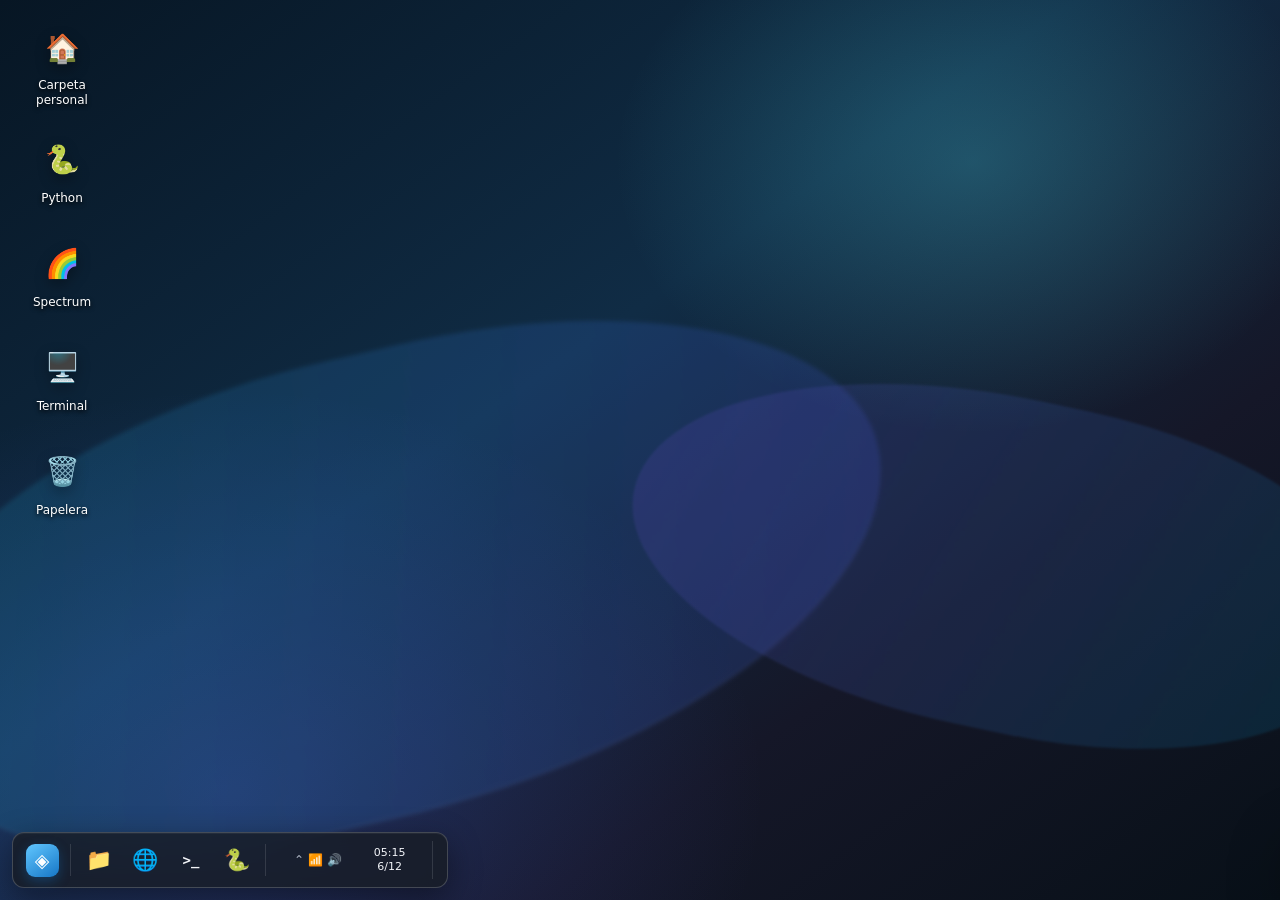
==== commit a1b60512: "update" ====
--- a/index.html
+++ b/index.html
@@ -133,6 +133,11 @@
 .launcher-footer{height:54px;padding:0 14px;border-top:1px solid var(--line);display:flex;align-items:center;justify-content:space-between;background:rgba(0,0,0,.08);border-radius:0 0 11px 11px}
 .launcher-footer button{height:34px;border:0;border-radius:7px;background:transparent;padding:0 11px;cursor:pointer;font-size:12px}.launcher-footer button:hover{background:rgba(255,255,255,.08)}
 
+
+/* Embedded KhalerOS applications */
+.embedded-app{height:100%;min-height:0;background:#0b0e14;overflow:hidden}
+.embedded-app iframe{display:block;width:100%;height:100%;border:0;background:#0b0e14}
+
 /* Application windows */
 .window{
   position:absolute;z-index:50;display:none;flex-direction:column;overflow:hidden;resize:both;
@@ -211,6 +216,7 @@
 <main class="desktop" id="desktop">
   <div class="desktop-icon" data-folder="Inicio"><div class="desktop-glyph">🏠</div><span>Carpeta personal</span></div>
   <div class="desktop-icon" data-app="python"><div class="desktop-glyph">🐍</div><span>Python</span></div>
+  <div class="desktop-icon" data-app="spectrum"><div class="desktop-glyph">🌈</div><span>Spectrum</span></div>
   <div class="desktop-icon" data-app="consoleapp"><div class="desktop-glyph">🖥️</div><span>Terminal</span></div>
   <div class="desktop-icon" data-action="trash"><div class="desktop-glyph">🗑️</div><span>Papelera</span></div>
 </main>
@@ -231,7 +237,7 @@
   <div class="window-body texteditor"><div class="menubar"><button class="menu-btn">Archivo</button><button class="menu-btn">Editar</button><button class="menu-btn">Selección</button><button class="menu-btn">Ver</button><button class="menu-btn">Herramientas</button></div><div class="texteditor-tools"><button id="texteditorNew" title="Nuevo">📄</button><button id="texteditorSave" title="Guardar">💾</button><button id="texteditorDate" title="Insertar fecha">🕒</button></div><div class="editor-wrap"><pre class="line-numbers" id="texteditorLines">1</pre><textarea id="texteditorEditor" spellcheck="false">KhalerOS
 
 Este escritorio está hecho con HTML, CSS y JavaScript.
-Incluye gestor de archivos, editor, terminal, calculadora, navegador y Python real.</textarea></div><div class="editor-status"><span id="texteditorSaved">Guardado</span><span id="texteditorPos">Línea 1, columna 1</span><span id="texteditorCount">0 caracteres</span></div></div>
+Incluye gestor de archivos, editor, terminal, calculadora, navegador, Python real y un ZX Spectrum con juegos de SoyKhaler.</textarea></div><div class="editor-status"><span id="texteditorSaved">Guardado</span><span id="texteditorPos">Línea 1, columna 1</span><span id="texteditorCount">0 caracteres</span></div></div>
 </section>
 
 <!-- Browser -->
@@ -279,6 +285,13 @@
 </section>
 
 
+
+<!-- Spectrum -->
+<section class="window" id="win-spectrum" data-app="spectrum" style="width:1000px;height:650px;left:95px;top:24px">
+  <header class="titlebar"><div class="window-app-icon">🌈</div><div class="window-title">Spectrum — KhalerOS</div><div class="window-controls"><button class="window-control" data-window="min">─</button><button class="window-control" data-window="max">□</button><button class="window-control close" data-window="close">✕</button></div></header>
+  <div class="window-body embedded-app"><iframe id="spectrumFrame" data-src="apps/spectrum/index.html" title="Emulador ZX Spectrum" allow="autoplay; fullscreen" loading="lazy"></iframe></div>
+</section>
+
 <!-- System Settings -->
 <section class="window" id="win-settings" data-app="settings" style="width:760px;height:510px;left:190px;top:55px">
   <header class="titlebar"><div class="window-app-icon">⚙️</div><div class="window-title">Preferencias del sistema</div><div class="window-controls"><button class="window-control" data-window="min">─</button><button class="window-control" data-window="max">□</button><button class="window-control close" data-window="close">✕</button></div></header>
@@ -306,6 +319,7 @@
   browser:{name:'Navegador',icon:'🌐',description:'Navegador web',category:'utilities'},
   consoleapp:{name:'Terminal',icon:'>_',description:'Emulador de terminal',category:'development'},
   python:{name:'Python Lab',icon:'🐍',description:'Python real con Pyodide',category:'development'},
+  spectrum:{name:'Spectrum',icon:'🌈',description:'ZX Spectrum con juegos de SoyKhaler',category:'utilities'},
   calculator:{name:'Calculadora',icon:'🧮',description:'Calculadora',category:'utilities'},
   settings:{name:'Preferencias del sistema',icon:'⚙️',description:'Configura el sistema',category:'system'}
 };
@@ -316,7 +330,7 @@
 function notify(title,text,glyph='✨'){ $('#nTitle').textContent=title;$('#nText').textContent=text;$('#nGlyph').textContent=glyph;$('#notification').classList.add('show');clearTimeout(notify.t);notify.t=setTimeout(()=>$('#notification').classList.remove('show'),3100) }
 function closePopups(except=''){if(except!=='launcher'){$('#launcher').classList.remove('open');$('#launcherButton').classList.remove('active')}if(except!=='quick')$('#quickPopup').classList.remove('open');if(except!=='calendar')$('#calendarPopup').classList.remove('open');$('#contextMenu').classList.remove('open')}
 function focusWindow(win){$$('.window').forEach(w=>w.classList.remove('active'));win.classList.add('active');win.style.zIndex=++z;activeApp=win.dataset.app;updateTasks()}
-function openApp(id){const win=$('#win-'+id);if(!win)return;win.classList.add('open');win.style.display='flex';ensureTask(id);focusWindow(win);closePopups();if(id==='consoleapp')setTimeout(()=>$('#terminalInput').focus(),50);if(id==='texteditor')setTimeout(()=>$('#texteditorEditor').focus(),50)}
+function openApp(id){const win=$('#win-'+id);if(!win)return;win.classList.add('open');win.style.display='flex';ensureTask(id);focusWindow(win);closePopups();if(id==='consoleapp')setTimeout(()=>$('#terminalInput').focus(),50);if(id==='texteditor')setTimeout(()=>$('#texteditorEditor').focus(),50);if(id==='spectrum'){const frame=$('#spectrumFrame');if(frame&&!frame.getAttribute('src'))frame.src=frame.dataset.src}}
 function closeApp(id){const w=$('#win-'+id);if(!w)return;w.classList.remove('open','active');w.style.display='none';$('#task-'+id)?.remove();if(activeApp===id)activeApp=null;updateTasks()}
 function minimizeApp(id){const w=$('#win-'+id);if(!w)return;w.style.display='none';w.classList.remove('active');if(activeApp===id)activeApp=null;updateTasks()}
 function toggleMax(win){if(win.dataset.max==='1'){Object.assign(win.style,JSON.parse(win.dataset.restore));win.dataset.max='0'}else{win.dataset.restore=JSON.stringify({left:win.style.left,top:win.style.top,width:win.style.width,height:win.style.height});Object.assign(win.style,{left:'7px',top:'7px',width:'calc(100vw - 14px)',height:'calc(100vh - 88px)'});win.dataset.max='1'}focusWindow(win)}
@@ -333,8 +347,8 @@
 
 // Archivos
 const FOLDERS={
- Inicio:[['📁','Escritorio','folder:Escritorio'],['📁','Documentos','folder:Documentos'],['⬇️','Descargas','folder:Descargas'],['🖼️','Imágenes','folder:Imágenes'],['📝','notas.txt','app:texteditor'],['🐍','hola.py','app:python']],
- Escritorio:[['🐍','Python.desktop','app:python'],['🖥️','Terminal.desktop','app:consoleapp'],['⚙️','Preferencias.desktop','app:settings']],
+ Inicio:[['📁','Escritorio','folder:Escritorio'],['📁','Documentos','folder:Documentos'],['⬇️','Descargas','folder:Descargas'],['🖼️','Imágenes','folder:Imágenes'],['🌈','Spectrum.desktop','app:spectrum'],['📝','notas.txt','app:texteditor'],['🐍','hola.py','app:python']],
+ Escritorio:[['🌈','Spectrum.desktop','app:spectrum'],['🐍','Python.desktop','app:python'],['🖥️','Terminal.desktop','app:consoleapp'],['⚙️','Preferencias.desktop','app:settings']],
  Documentos:[['📁','Parkour Labs','empty'],['📁','Portfolio','empty'],['📝','ideas.txt','app:texteditor'],['📄','README.md','app:texteditor']],
  Descargas:[['📦','proyecto.zip','file'],['🐍','script.py','app:python'],['📄','README.txt','app:texteditor']],
  Imágenes:[['🖼️','wallpaper.png','file'],['📁','Storyboards','empty'],['🖼️','captura.png','file']],
@@ -452,6 +466,7 @@
 neofetch             información del sistema
 open APP             abre una aplicación
 python               abre Python Lab
+spectrum             abre el emulador Spectrum
 date                 fecha y hora
 echo TEXTO           imprime texto`);break;
     case'clear':case'cls':tout.innerHTML='';break;
@@ -469,9 +484,11 @@
                       Escritorio: KhalerOS Web
                       Terminal: KhalerOS Terminal
                       Python: Pyodide
+                      Emulación: ZX Spectrum 48K/128K
                       Resolución: ${innerWidth}x${innerHeight}`);break;
     case'open':{const key=Object.keys(APPS).find(k=>k===arg.toLowerCase()||APPS[k].name.toLowerCase().includes(arg.toLowerCase()));if(key){openApp(key);twrite(`Abriendo ${APPS[key].name}…`)}else twrite('<span class="term-red">Aplicación no encontrada.</span>');break}
     case'python':openApp('python');twrite('Abriendo Python Lab…');break;
+    case'spectrum':openApp('spectrum');twrite('Abriendo Spectrum…');break;
     case'sudo':twrite('<span class="term-purple">SoyKhaler está en el archivo sudoers. Aquí no hace falta root 😌</span>');break;
     default:twrite(`<span class="term-red">${escapeHtml(cmd)}: orden no encontrada</span>. Escribe <span class="term-blue">help</span>.`)
   }
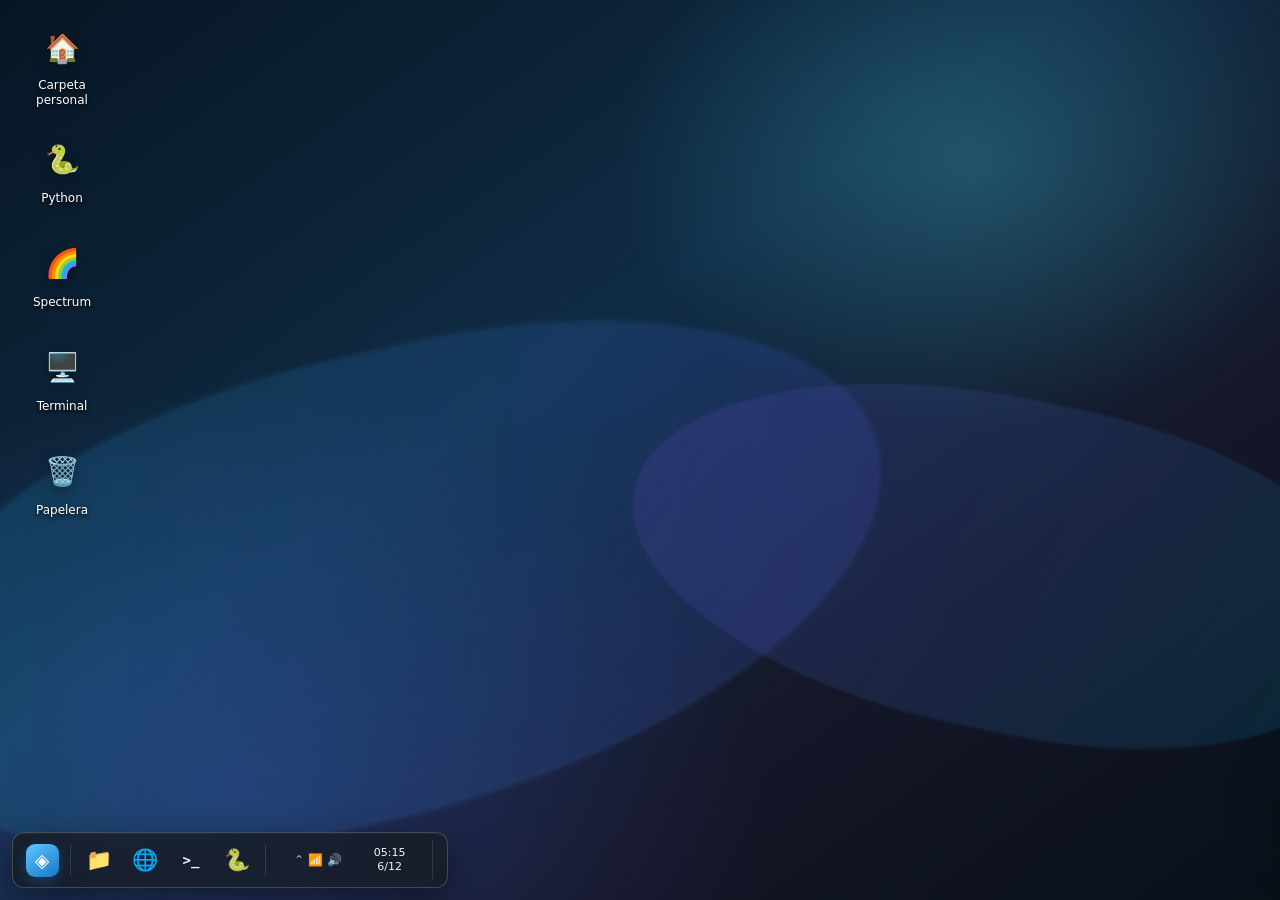
==== commit 6127938b: "update" ====
--- a/index.html
+++ b/index.html
@@ -5,6 +5,7 @@
 <meta name="viewport" content="width=device-width,initial-scale=1">
 <meta name="theme-color" content="#10131a">
 <title>KhalerOS</title>
+<link rel="icon" href="data:image/svg+xml,<svg xmlns=%22http://www.w3.org/2000/svg%22 viewBox=%220 0 64 64%22><rect width=%2264%22 height=%2264%22 rx=%2216%22 fill=%22%233daee9%22/><text x=%2232%22 y=%2243%22 text-anchor=%22middle%22 font-size=%2234%22 fill=%22white%22>K</text></svg>">
 <style>
 :root{
   --accent:#3daee9;
@@ -32,6 +33,9 @@
   color:var(--text);background:#0a0d12;user-select:none;
 }
 button,input,textarea{font:inherit}button{color:inherit}
+button:focus-visible,input:focus-visible,textarea:focus-visible,[role="button"]:focus-visible{
+  outline:2px solid var(--accent);outline-offset:2px;
+}
 .wallpaper{
   position:fixed;inset:0;overflow:hidden;
   background:
@@ -125,7 +129,7 @@
 .launcher-cat.active{background:rgba(var(--accent-rgb),.20);color:var(--text)}
 .launcher-apps{flex:1;min-width:0;padding:12px;overflow:auto}
 .launcher-heading{padding:3px 8px 10px;color:var(--muted);font-size:11px;text-transform:uppercase;letter-spacing:.08em}
-.launcher-app{height:56px;display:flex;align-items:center;gap:13px;padding:7px 10px;border-radius:8px;cursor:pointer}
+.launcher-app{width:100%;height:56px;border:0;background:transparent;color:inherit;text-align:left;display:flex;align-items:center;gap:13px;padding:7px 10px;border-radius:8px;cursor:pointer}
 .launcher-app:hover{background:rgba(255,255,255,.08)}
 .launcher-app .app-glyph{width:38px;height:38px;border-radius:8px;background:rgba(255,255,255,.06);display:grid;place-items:center;font-size:21px}
 .launcher-app strong{display:block;font-size:12px;font-weight:600}.launcher-app small{display:block;margin-top:3px;color:var(--muted);font-size:10px}
@@ -146,7 +150,7 @@
 }
 .window.open{display:flex}.window.active{border-color:rgba(var(--accent-rgb),.72);box-shadow:0 25px 75px rgba(0,0,0,.52),0 0 0 1px rgba(var(--accent-rgb),.16)}
 @keyframes window-in{from{opacity:0;transform:scale(.975) translateY(6px)}to{opacity:1;transform:none}}
-.titlebar{height:39px;display:flex;align-items:center;padding-left:9px;background:linear-gradient(#292e38,#222731);border-bottom:1px solid var(--line);flex:0 0 auto;cursor:default}
+.titlebar{height:39px;display:flex;align-items:center;padding-left:9px;background:linear-gradient(#292e38,#222731);border-bottom:1px solid var(--line);flex:0 0 auto;cursor:default;touch-action:none}
 .window:not(.active) .titlebar{background:#20242c;color:#b6bdc7}
 .titlebar.dragging{cursor:grabbing}.window-app-icon{width:25px;height:25px;display:grid;place-items:center;font-size:15px}.window-title{flex:1;min-width:0;text-align:center;font-size:12px;font-weight:600;white-space:nowrap;overflow:hidden;text-overflow:ellipsis;padding-left:90px}
 .window-controls{height:100%;display:flex;margin-left:auto}
@@ -162,7 +166,7 @@
 .places-title{font-size:10px;color:var(--muted);font-weight:700;text-transform:uppercase;letter-spacing:.08em;padding:9px 10px 5px}
 .place{height:34px;display:flex;align-items:center;gap:9px;padding:0 10px;border-radius:6px;font-size:11px;color:var(--muted);cursor:pointer}.place:hover{background:rgba(255,255,255,.07);color:var(--text)}.place.active{background:rgba(var(--accent-rgb),.20);color:var(--text)}
 .file-view{flex:1;min-width:0;overflow:auto;padding:14px;display:grid;grid-template-columns:repeat(auto-fill,minmax(105px,1fr));grid-auto-rows:101px;gap:8px;align-content:start}
-.file{border:1px solid transparent;border-radius:7px;display:flex;flex-direction:column;align-items:center;justify-content:center;gap:7px;padding:7px;cursor:default;text-align:center}.file:hover{background:rgba(255,255,255,.06);border-color:var(--line)}.file.selected{background:rgba(var(--accent-rgb),.20);border-color:rgba(var(--accent-rgb),.42)}
+.file{border:1px solid transparent;background:transparent;color:inherit;border-radius:7px;display:flex;flex-direction:column;align-items:center;justify-content:center;gap:7px;padding:7px;cursor:default;text-align:center}.file:hover{background:rgba(255,255,255,.06);border-color:var(--line)}.file.selected{background:rgba(var(--accent-rgb),.20);border-color:rgba(var(--accent-rgb),.42)}
 .file .file-glyph{font-size:36px;filter:drop-shadow(0 3px 4px rgba(0,0,0,.25))}.file span{width:100%;font-size:11px;white-space:nowrap;overflow:hidden;text-overflow:ellipsis}
 .filemanager-status{height:24px;display:flex;align-items:center;padding:0 10px;border-top:1px solid var(--line);background:var(--surface-2);font-size:10px;color:var(--muted)}
 
@@ -195,7 +199,7 @@
 /* Popups */
 .quick-popup,.calendar-popup{position:fixed;z-index:9997;left:370px;bottom:80px;width:310px;border:1px solid var(--line-strong);border-radius:10px;background:var(--surface-soft);backdrop-filter:blur(var(--blur));box-shadow:var(--shadow);padding:14px;opacity:0;pointer-events:none;transform:translateY(9px);transition:.14s}.quick-popup.open,.calendar-popup.open{opacity:1;pointer-events:auto;transform:none}.quick-grid{display:grid;grid-template-columns:1fr 1fr;gap:7px}.quick-tile{height:48px;border:1px solid var(--line);border-radius:7px;background:rgba(255,255,255,.045);display:flex;align-items:center;gap:8px;padding:0 10px;font-size:11px;cursor:pointer}.quick-tile.on{background:rgba(var(--accent-rgb),.21)}.slider-label{font-size:10px;color:var(--muted);margin:13px 0 6px}.range{width:100%;accent-color:var(--accent)}.calendar-popup{left:445px;width:322px}.calendar-popup h2{font-size:28px;font-weight:300}.calendar-popup p{font-size:11px;color:var(--muted);margin:3px 0 14px}.month{display:grid;grid-template-columns:repeat(7,1fr);gap:4px;text-align:center;font-size:10px}.month span,.month b{padding:7px 0;border-radius:50%}.month .today{background:var(--accent);color:#071018;font-weight:800}
 .context-menu{position:fixed;z-index:12000;display:none;min-width:225px;padding:6px;border:1px solid var(--line-strong);border-radius:8px;background:var(--surface-soft);backdrop-filter:blur(var(--blur));box-shadow:var(--shadow)}.context-menu.open{display:block}.ctx{height:32px;display:flex;align-items:center;gap:10px;padding:0 10px;border-radius:5px;font-size:11px;cursor:pointer}.ctx:hover{background:rgba(var(--accent-rgb),.24)}.ctx small{margin-left:auto;color:var(--muted)}.ctx-sep{height:1px;background:var(--line);margin:5px}
-.notification{position:fixed;z-index:13000;right:14px;bottom:14px;width:min(340px,calc(100vw - 28px));display:flex;gap:11px;padding:13px 14px;border:1px solid var(--line-strong);border-radius:10px;background:var(--surface-soft);backdrop-filter:blur(var(--blur));box-shadow:var(--shadow);transform:translateX(calc(100% + 28px));transition:.22s}.notification.show{transform:none}.notification .n-glyph{font-size:22px}.notification strong{display:block;font-size:12px}.notification p{font-size:10px;color:var(--muted);line-height:1.45;margin-top:3px}
+.notification{position:fixed;z-index:13000;right:14px;bottom:calc(var(--panel-h) + var(--panel-gap) * 2);width:min(340px,calc(100vw - 28px));display:flex;gap:11px;padding:13px 14px;border:1px solid var(--line-strong);border-radius:10px;background:var(--surface-soft);backdrop-filter:blur(var(--blur));box-shadow:var(--shadow);transform:translateX(calc(100% + 28px));transition:.22s}.notification.show{transform:none}.notification .n-glyph{font-size:22px}.notification strong{display:block;font-size:12px}.notification p{font-size:10px;color:var(--muted);line-height:1.45;margin-top:3px}
 .boot{position:fixed;z-index:50000;inset:0;background:#07090d;display:grid;place-items:center;transition:opacity .45s,visibility .45s}.boot.hidden{opacity:0;visibility:hidden}.boot-logo{min-width:210px;height:70px;padding:0 27px;border-radius:18px;display:grid;place-items:center;background:linear-gradient(145deg,#61c7ff,#1676c6);font-size:26px;font-weight:900;letter-spacing:.02em;color:white;box-shadow:0 0 45px rgba(61,174,233,.24)}.boot p{text-align:center;margin-top:23px;color:#8d97a6;font-size:11px}.spinner{width:25px;height:25px;margin:22px auto 0;border:2px solid #3d4652;border-top-color:#e8edf4;border-radius:50%;animation:spin .8s linear infinite}@keyframes spin{to{transform:rotate(360deg)}}
 ::-webkit-scrollbar{width:9px;height:9px}::-webkit-scrollbar-thumb{background:#596474;border:3px solid transparent;background-clip:padding-box;border-radius:10px}::-webkit-scrollbar-track{background:transparent}
 
@@ -206,6 +210,9 @@
   .window{left:5px!important;top:5px!important;width:calc(100vw - 10px)!important;height:calc(100vh - 68px)!important;min-width:0;min-height:0;resize:none}.window-title{padding-left:35px}.places{display:none}.filemanager-layout{height:calc(100% - 71px)}
   .python-workspace{grid-template-columns:1fr;grid-template-rows:1fr .62fr}.python-editor{border-right:0;border-bottom:1px solid var(--line)}.settings-nav{width:59px}.settings-item{justify-content:center;font-size:18px}.settings-item span,.settings-profile div{display:none}.settings-content{padding:19px 13px}.wallpaper-options{grid-template-columns:repeat(2,1fr)}
   .quick-popup,.calendar-popup{left:6px;bottom:65px;width:calc(100vw - 12px)}.browser-links{grid-template-columns:1fr}.browser-home{padding:18px}.browser-card{padding:27px 18px}.external-button span{display:none}.browser-frame-help{left:6px;right:6px;bottom:6px;flex-wrap:wrap}.browser-frame-help span{min-width:100%}
+}
+@media(prefers-reduced-motion:reduce){
+  *,*::before,*::after{scroll-behavior:auto!important;animation-duration:.01ms!important;animation-iteration-count:1!important;transition-duration:.01ms!important}
 }
 </style>
 </head>
@@ -271,7 +278,7 @@
 <!-- Python -->
 <section class="window" id="win-python" data-app="python" style="width:900px;height:555px;left:135px;top:35px">
   <header class="titlebar"><div class="window-app-icon">🐍</div><div class="window-title">Python Lab — Pyodide</div><div class="window-controls"><button class="window-control" data-window="min">─</button><button class="window-control" data-window="max">□</button><button class="window-control close" data-window="close">✕</button></div></header>
-  <div class="window-body python-app"><div class="python-toolbar"><button class="run" id="pythonRun">▶ Ejecutar</button><button id="pythonStop">■ Detener</button><button id="pythonExample">Ejemplo</button><button id="pythonSave">💾 Guardar</button><div class="python-status"><span class="status-dot" id="pythonDot"></span><span id="pythonStatus">Python se cargará al ejecutar</span></div></div><div class="python-workspace"><div class="python-editor"><pre class="python-lines" id="pythonLines">1</pre><textarea id="pythonCode" spellcheck="false">from math import pi
+  <div class="window-body python-app"><div class="python-toolbar"><button class="run" id="pythonRun">▶ Ejecutar</button><button id="pythonStop">ℹ Límites</button><button id="pythonExample">Ejemplo</button><button id="pythonSave">💾 Guardar</button><div class="python-status"><span class="status-dot" id="pythonDot"></span><span id="pythonStatus">Python se cargará al ejecutar</span></div></div><div class="python-workspace"><div class="python-editor"><pre class="python-lines" id="pythonLines">1</pre><textarea id="pythonCode" spellcheck="false">from math import pi
 
 radio = 5
 area = pi * radio ** 2
@@ -299,13 +306,13 @@
 </section>
 
 <!-- Application launcher -->
-<section class="launcher" id="launcher"><div class="launcher-top"><div class="launcher-avatar">S</div><div class="launcher-user"><strong>SoyKhaler</strong><small>KhalerOS</small></div><label class="launcher-search">⌕ <input id="launcherSearch" placeholder="Buscar aplicaciones…" autocomplete="off"></label></div><div class="launcher-main"><aside class="launcher-cats"><div class="launcher-cat active" data-category="all">▦ <span>Todas</span></div><div class="launcher-cat" data-category="system">⚙️ <span>Sistema</span></div><div class="launcher-cat" data-category="development">⌨️ <span>Desarrollo</span></div><div class="launcher-cat" data-category="utilities">🧰 <span>Utilidades</span></div></aside><div class="launcher-apps"><div class="launcher-heading" id="launcherHeading">Aplicaciones</div><div id="launcherApps"></div></div></div><div class="launcher-footer"><button id="launcherHome">🏠 Carpeta personal</button><button id="powerButton">⏻ Reiniciar KhalerOS</button></div></section>
+<section class="launcher" id="launcher" inert><div class="launcher-top"><div class="launcher-avatar">S</div><div class="launcher-user"><strong>SoyKhaler</strong><small>KhalerOS</small></div><label class="launcher-search">⌕ <input id="launcherSearch" placeholder="Buscar aplicaciones…" autocomplete="off"></label></div><div class="launcher-main"><aside class="launcher-cats"><div class="launcher-cat active" data-category="all">▦ <span>Todas</span></div><div class="launcher-cat" data-category="system">⚙️ <span>Sistema</span></div><div class="launcher-cat" data-category="development">⌨️ <span>Desarrollo</span></div><div class="launcher-cat" data-category="utilities">🧰 <span>Utilidades</span></div></aside><div class="launcher-apps"><div class="launcher-heading" id="launcherHeading">Aplicaciones</div><div id="launcherApps"></div></div></div><div class="launcher-footer"><button id="launcherHome">🏠 Carpeta personal</button><button id="powerButton">⏻ Reiniciar KhalerOS</button></div></section>
 
 <!-- Panel -->
 <footer class="panel" id="panel"><button class="panel-button" id="launcherButton" title="Lanzador de aplicaciones"><span class="os-logo">◈</span></button><div class="panel-separator"></div><div class="panel-pinned"><button class="panel-button" data-panel-app="filemanager" title="Archivos"><span class="panel-icon">📁</span></button><button class="panel-button" data-panel-app="browser" title="Navegador"><span class="panel-icon">🌐</span></button><button class="panel-button" data-panel-app="consoleapp" title="Terminal"><span class="panel-icon mono">&gt;_</span></button><button class="panel-button" data-panel-app="python" title="Python"><span class="panel-icon">🐍</span></button></div><div class="panel-separator"></div><div class="task-list" id="taskList"></div><div class="panel-spacer"></div><div class="system-tray"><button class="tray-button" id="quickButton">⌃ 📶 🔊</button><div class="panel-clock" id="clock"></div><button class="show-desktop" id="showDesktop" title="Mostrar el escritorio"></button></div></footer>
 
-<div class="quick-popup" id="quickPopup"><div class="quick-grid"><div class="quick-tile on">📶 Wi‑Fi</div><div class="quick-tile on">🔊 Audio</div><div class="quick-tile">🔵 Bluetooth</div><div class="quick-tile">🌙 No molestar</div></div><div class="slider-label">☀️ Brillo</div><input class="range" id="brightness" type="range" min="55" max="115" value="100"><div class="slider-label">🔊 Volumen</div><input class="range" type="range" min="0" max="100" value="74"></div>
-<div class="calendar-popup" id="calendarPopup"><h2 id="calendarTime">00:00</h2><p id="calendarDate"></p><div class="month" id="month"></div></div>
+<div class="quick-popup" id="quickPopup" inert><div class="quick-grid"><div class="quick-tile on">📶 Wi‑Fi</div><div class="quick-tile on">🔊 Audio</div><div class="quick-tile">🔵 Bluetooth</div><div class="quick-tile">🌙 No molestar</div></div><div class="slider-label">☀️ Brillo</div><input class="range" id="brightness" type="range" min="55" max="115" value="100"><div class="slider-label">🔊 Volumen</div><input class="range" type="range" min="0" max="100" value="74"></div>
+<div class="calendar-popup" id="calendarPopup" inert><h2 id="calendarTime">00:00</h2><p id="calendarDate"></p><div class="month" id="month"></div></div>
 <nav class="context-menu" id="contextMenu"><div class="ctx" data-ctx="icons">▦ Organizar iconos <small>›</small></div><div class="ctx" data-ctx="refresh">↻ Actualizar <small>F5</small></div><div class="ctx-sep"></div><div class="ctx" data-ctx="folder">📁 Abrir Archivos</div><div class="ctx" data-ctx="terminal">🖥️ Abrir Terminal aquí</div><div class="ctx-sep"></div><div class="ctx" data-ctx="settings">⚙️ Configurar escritorio y fondo</div></nav>
 <div class="notification" id="notification"><div class="n-glyph" id="nGlyph">✨</div><div><strong id="nTitle">KhalerOS</strong><p id="nText">Listo.</p></div></div>
 
@@ -326,24 +333,40 @@
 let z=80,activeApp=null,restoreApps=[],launcherCategory='all';
 const clamp=(n,a,b)=>Math.max(a,Math.min(b,n));
 const escapeHtml=s=>String(s).replace(/[&<>"']/g,c=>({'&':'&amp;','<':'&lt;','>':'&gt;','"':'&quot;',"'":'&#039;'}[c]));
-const store={get:key=>{try{return window['localStorage'].getItem(key)}catch{return null}},set:(key,value)=>{try{window['localStorage'].setItem(key,value)}catch{}}};
+const store={
+  get:key=>{try{return window.localStorage.getItem(key)}catch{return null}},
+  set:(key,value)=>{try{window.localStorage.setItem(key,value)}catch{}},
+  getJSON:(key,fallback=null)=>{try{const value=window.localStorage.getItem(key);return value===null?fallback:JSON.parse(value)}catch{return fallback}}
+};
 function notify(title,text,glyph='✨'){ $('#nTitle').textContent=title;$('#nText').textContent=text;$('#nGlyph').textContent=glyph;$('#notification').classList.add('show');clearTimeout(notify.t);notify.t=setTimeout(()=>$('#notification').classList.remove('show'),3100) }
-function closePopups(except=''){if(except!=='launcher'){$('#launcher').classList.remove('open');$('#launcherButton').classList.remove('active')}if(except!=='quick')$('#quickPopup').classList.remove('open');if(except!=='calendar')$('#calendarPopup').classList.remove('open');$('#contextMenu').classList.remove('open')}
+function closePopups(except=''){if(except!=='launcher'){$('#launcher').classList.remove('open');$('#launcher').inert=true;$('#launcherButton').classList.remove('active')}if(except!=='quick'){$('#quickPopup').classList.remove('open');$('#quickPopup').inert=true}if(except!=='calendar'){$('#calendarPopup').classList.remove('open');$('#calendarPopup').inert=true}$('#contextMenu').classList.remove('open')}
 function focusWindow(win){$$('.window').forEach(w=>w.classList.remove('active'));win.classList.add('active');win.style.zIndex=++z;activeApp=win.dataset.app;updateTasks()}
-function openApp(id){const win=$('#win-'+id);if(!win)return;win.classList.add('open');win.style.display='flex';ensureTask(id);focusWindow(win);closePopups();if(id==='consoleapp')setTimeout(()=>$('#terminalInput').focus(),50);if(id==='texteditor')setTimeout(()=>$('#texteditorEditor').focus(),50);if(id==='spectrum'){const frame=$('#spectrumFrame');if(frame&&!frame.getAttribute('src'))frame.src=frame.dataset.src}}
-function closeApp(id){const w=$('#win-'+id);if(!w)return;w.classList.remove('open','active');w.style.display='none';$('#task-'+id)?.remove();if(activeApp===id)activeApp=null;updateTasks()}
-function minimizeApp(id){const w=$('#win-'+id);if(!w)return;w.style.display='none';w.classList.remove('active');if(activeApp===id)activeApp=null;updateTasks()}
-function toggleMax(win){if(win.dataset.max==='1'){Object.assign(win.style,JSON.parse(win.dataset.restore));win.dataset.max='0'}else{win.dataset.restore=JSON.stringify({left:win.style.left,top:win.style.top,width:win.style.width,height:win.style.height});Object.assign(win.style,{left:'7px',top:'7px',width:'calc(100vw - 14px)',height:'calc(100vh - 88px)'});win.dataset.max='1'}focusWindow(win)}
-function ensureTask(id){if($('#task-'+id))return;const m=APPS[id],b=document.createElement('button');b.id='task-'+id;b.className='panel-button open';b.title=m.name;b.innerHTML=`<span class="panel-icon ${id==='consoleapp'?'mono':''}">${m.icon}</span>`;b.onclick=()=>{const w=$('#win-'+id);if(w.style.display==='none'||!w.classList.contains('open'))openApp(id);else if(w.classList.contains('active'))minimizeApp(id);else focusWindow(w)};$('#taskList').appendChild(b)}
+function visibleWindows(){return $$('.window.open').filter(w=>w.style.display!=='none')}
+function focusTopWindow(){const windows=visibleWindows().sort((a,b)=>(Number(a.style.zIndex)||0)-(Number(b.style.zIndex)||0));if(windows.length)focusWindow(windows.at(-1));else{activeApp=null;updateTasks()}}
+function fitWindowToViewport(win){
+  if(innerWidth<=820||win.dataset.max==='1')return;
+  const margin=7,maxWidth=Math.max(330,innerWidth-margin*2),maxHeight=Math.max(230,innerHeight-88);
+  if(win.offsetWidth>maxWidth)win.style.width=maxWidth+'px';
+  if(win.offsetHeight>maxHeight)win.style.height=maxHeight+'px';
+  const left=Number.parseFloat(win.style.left)||margin,top=Number.parseFloat(win.style.top)||margin;
+  win.style.left=clamp(left,margin,Math.max(margin,innerWidth-win.offsetWidth-margin))+'px';
+  win.style.top=clamp(top,margin,Math.max(margin,innerHeight-win.offsetHeight-81))+'px';
+}
+function openApp(id){const win=$('#win-'+id);if(!win)return;win.classList.add('open');win.style.display='flex';fitWindowToViewport(win);ensureTask(id);focusWindow(win);closePopups();if(id==='consoleapp')setTimeout(()=>$('#terminalInput').focus(),50);if(id==='texteditor')setTimeout(()=>$('#texteditorEditor').focus(),50);if(id==='spectrum'){const frame=$('#spectrumFrame');if(frame&&!frame.getAttribute('src'))frame.src=frame.dataset.src}}
+function closeApp(id){const w=$('#win-'+id);if(!w)return;const wasActive=activeApp===id;w.classList.remove('open','active');w.style.display='none';$('#task-'+id)?.remove();restoreApps=restoreApps.filter(app=>app!==id);if(wasActive)focusTopWindow();else updateTasks()}
+function minimizeApp(id,activateNext=true){const w=$('#win-'+id);if(!w)return;const wasActive=activeApp===id;w.style.display='none';w.classList.remove('active');if(wasActive&&activateNext)focusTopWindow();else if(wasActive)activeApp=null;updateTasks()}
+function toggleMax(win){if(win.dataset.max==='1'){let values=null;try{values=JSON.parse(win.dataset.restore||'null')}catch{}if(values)Object.assign(win.style,values);win.dataset.max='0';fitWindowToViewport(win)}else{win.dataset.restore=JSON.stringify({left:win.style.left,top:win.style.top,width:win.style.width,height:win.style.height});Object.assign(win.style,{left:'7px',top:'7px',width:'calc(100vw - 14px)',height:'calc(100vh - 88px)'});win.dataset.max='1'}focusWindow(win)}
+function ensureTask(id){if($('#task-'+id)||!APPS[id])return;const m=APPS[id],b=document.createElement('button');b.id='task-'+id;b.className='panel-button open';b.title=m.name;b.setAttribute('aria-label',m.name);b.innerHTML=`<span class="panel-icon ${id==='consoleapp'?'mono':''}">${m.icon}</span>`;b.onclick=()=>{const w=$('#win-'+id);if(w.style.display==='none'||!w.classList.contains('open'))openApp(id);else if(w.classList.contains('active'))minimizeApp(id);else focusWindow(w)};$('#taskList').appendChild(b)}
 function updateTasks(){Object.keys(APPS).forEach(id=>$('#task-'+id)?.classList.toggle('active',activeApp===id&&$('#win-'+id).style.display!=='none'))}
-$$('.window').forEach(win=>{win.addEventListener('mousedown',()=>focusWindow(win));const bar=$('.titlebar',win);bar.addEventListener('dblclick',e=>{if(!e.target.closest('button'))toggleMax(win)});bar.addEventListener('pointerdown',e=>{if(e.button!==0||e.target.closest('button')||win.dataset.max==='1')return;e.preventDefault();focusWindow(win);bar.setPointerCapture(e.pointerId);bar.classList.add('dragging');const r=win.getBoundingClientRect(),dx=e.clientX-r.left,dy=e.clientY-r.top;const move=ev=>{win.style.left=clamp(ev.clientX-dx,-win.offsetWidth+120,innerWidth-120)+'px';win.style.top=clamp(ev.clientY-dy,0,innerHeight-120)+'px'};const up=()=>{bar.classList.remove('dragging');bar.removeEventListener('pointermove',move);bar.removeEventListener('pointerup',up);bar.removeEventListener('pointercancel',up)};bar.addEventListener('pointermove',move);bar.addEventListener('pointerup',up);bar.addEventListener('pointercancel',up)});$$('.window-control',win).forEach(b=>b.onclick=e=>{e.stopPropagation();const a=b.dataset.window,id=win.dataset.app;if(a==='min')minimizeApp(id);if(a==='max')toggleMax(win);if(a==='close')closeApp(id)})});
+$$('.window').forEach(win=>{win.addEventListener('mousedown',()=>focusWindow(win));const bar=$('.titlebar',win);bar.addEventListener('dblclick',e=>{if(!e.target.closest('button'))toggleMax(win)});bar.addEventListener('pointerdown',e=>{if(e.button!==0||e.target.closest('button')||win.dataset.max==='1')return;e.preventDefault();focusWindow(win);bar.setPointerCapture(e.pointerId);bar.classList.add('dragging');const r=win.getBoundingClientRect(),dx=e.clientX-r.left,dy=e.clientY-r.top;const move=ev=>{win.style.left=clamp(ev.clientX-dx,-win.offsetWidth+120,innerWidth-120)+'px';win.style.top=clamp(ev.clientY-dy,0,innerHeight-120)+'px'};const up=()=>{bar.classList.remove('dragging');bar.removeEventListener('pointermove',move);bar.removeEventListener('pointerup',up);bar.removeEventListener('pointercancel',up)};bar.addEventListener('pointermove',move);bar.addEventListener('pointerup',up);bar.addEventListener('pointercancel',up)});$$('.window-control',win).forEach(b=>{b.setAttribute('aria-label',({min:'Minimizar',max:'Maximizar o restaurar',close:'Cerrar'})[b.dataset.window]);b.onclick=e=>{e.stopPropagation();const a=b.dataset.window,id=win.dataset.app;if(a==='min')minimizeApp(id);if(a==='max')toggleMax(win);if(a==='close')closeApp(id)}})});
 
 // Desktop
-$$('.desktop-icon').forEach(i=>{i.onclick=e=>{e.stopPropagation();$$('.desktop-icon').forEach(x=>x.classList.remove('selected'));i.classList.add('selected')};i.ondblclick=()=>{if(i.dataset.app)openApp(i.dataset.app);if(i.dataset.folder){openApp('filemanager');renderFolder(i.dataset.folder)}if(i.dataset.action==='trash')notify('Papelera','La papelera está vacía.','🗑️')}});$('#desktop').onclick=()=>$$('.desktop-icon').forEach(i=>i.classList.remove('selected'));
+function activateDesktopIcon(icon){if(icon.dataset.app)openApp(icon.dataset.app);if(icon.dataset.folder){openApp('filemanager');renderFolder(icon.dataset.folder)}if(icon.dataset.action==='trash')notify('Papelera','La papelera está vacía.','🗑️')}
+$$('.desktop-icon').forEach(i=>{i.tabIndex=0;i.setAttribute('role','button');i.setAttribute('aria-label',$('span',i)?.textContent||'Acceso del escritorio');i.onclick=e=>{e.stopPropagation();$$('.desktop-icon').forEach(x=>x.classList.remove('selected'));i.classList.add('selected')};i.ondblclick=()=>activateDesktopIcon(i);i.onkeydown=e=>{if(e.key==='Enter'||e.key===' '){e.preventDefault();activateDesktopIcon(i)}}});$('#desktop').onclick=()=>$$('.desktop-icon').forEach(i=>i.classList.remove('selected'));
 
 // Launcher
-function renderLauncher(){const q=$('#launcherSearch').value.trim().toLowerCase(),list=Object.entries(APPS).filter(([,m])=>(launcherCategory==='all'||m.category===launcherCategory)&&(`${m.name} ${m.description}`.toLowerCase().includes(q)));$('#launcherHeading').textContent=launcherCategory==='all'?'Aplicaciones':({system:'Sistema',development:'Desarrollo',utilities:'Utilidades'}[launcherCategory]);const root=$('#launcherApps');root.innerHTML='';if(!list.length){root.innerHTML='<div class="launcher-empty">No se encontraron aplicaciones.</div>';return}list.forEach(([id,m])=>{const d=document.createElement('div');d.className='launcher-app';d.innerHTML=`<div class="app-glyph">${m.icon}</div><div><strong>${m.name}</strong><small>${m.description}</small></div>`;d.onclick=()=>openApp(id);root.appendChild(d)})}
-renderLauncher();$('#launcherButton').onclick=e=>{e.stopPropagation();const opening=!$('#launcher').classList.contains('open');closePopups('launcher');$('#launcher').classList.toggle('open',opening);$('#launcherButton').classList.toggle('active',opening);if(opening)setTimeout(()=>$('#launcherSearch').focus(),50)};$('#launcherSearch').oninput=renderLauncher;$$('.launcher-cat').forEach(c=>c.onclick=()=>{$$('.launcher-cat').forEach(x=>x.classList.remove('active'));c.classList.add('active');launcherCategory=c.dataset.category;renderLauncher()});$('#launcherHome').onclick=()=>{openApp('filemanager');renderFolder('Inicio')};$('#powerButton').onclick=()=>{closePopups();$('#boot').classList.remove('hidden');setTimeout(()=>{$('#boot').classList.add('hidden');notify('KhalerOS reiniciado','El escritorio vuelve a estar listo.','◆')},1450)};$$('[data-panel-app]').forEach(b=>b.onclick=()=>openApp(b.dataset.panelApp));
+function renderLauncher(){const q=$('#launcherSearch').value.trim().toLocaleLowerCase('es'),list=Object.entries(APPS).filter(([,m])=>(launcherCategory==='all'||m.category===launcherCategory)&&(`${m.name} ${m.description}`.toLocaleLowerCase('es').includes(q)));$('#launcherHeading').textContent=launcherCategory==='all'?'Aplicaciones':({system:'Sistema',development:'Desarrollo',utilities:'Utilidades'}[launcherCategory]);const root=$('#launcherApps');root.innerHTML='';if(!list.length){root.innerHTML='<div class="launcher-empty">No se encontraron aplicaciones.</div>';return}list.forEach(([id,m])=>{const d=document.createElement('button');d.type='button';d.className='launcher-app';d.innerHTML=`<div class="app-glyph">${m.icon}</div><div><strong>${m.name}</strong><small>${m.description}</small></div>`;d.onclick=()=>openApp(id);root.appendChild(d)})}
+renderLauncher();$('#launcherButton').onclick=e=>{e.stopPropagation();const opening=!$('#launcher').classList.contains('open');closePopups('launcher');$('#launcher').classList.toggle('open',opening);$('#launcher').inert=!opening;$('#launcherButton').classList.toggle('active',opening);if(opening)setTimeout(()=>$('#launcherSearch').focus(),50)};$('#launcherSearch').oninput=renderLauncher;$$('.launcher-cat').forEach(c=>c.onclick=()=>{$$('.launcher-cat').forEach(x=>x.classList.remove('active'));c.classList.add('active');launcherCategory=c.dataset.category;renderLauncher()});$('#launcherHome').onclick=()=>{openApp('filemanager');renderFolder('Inicio')};$('#powerButton').onclick=()=>{closePopups();$('#boot').classList.remove('hidden');setTimeout(()=>{$('#boot').classList.add('hidden');notify('KhalerOS reiniciado','El escritorio vuelve a estar listo.','◆')},1450)};$$('[data-panel-app]').forEach(b=>b.onclick=()=>openApp(b.dataset.panelApp));
 
 // Archivos
 const FOLDERS={
@@ -355,7 +378,7 @@
  Sistema:[['📁','bin','empty'],['📁','home','folder:Inicio'],['📁','usr','empty'],['📁','etc','empty']]
 };
 let currentFolder='Inicio',folderHistory=[];
-function renderFolder(name,push=true){if(push&&name!==currentFolder)folderHistory.push(currentFolder);currentFolder=name;const files=FOLDERS[name]||[];$('#filemanagerLocation').textContent=name==='Sistema'?'/':`/home/soykhaler/${name==='Inicio'?'':name}`.replace(/\/$/,'');const root=$('#fileView');root.innerHTML='';files.forEach(([glyph,label,action])=>{const f=document.createElement('div');f.className='file';f.innerHTML=`<div class="file-glyph">${glyph}</div><span title="${escapeHtml(label)}">${escapeHtml(label)}</span>`;f.onclick=e=>{e.stopPropagation();$$('.file',root).forEach(x=>x.classList.remove('selected'));f.classList.add('selected')};f.ondblclick=()=>openFileAction(action,label,glyph);root.appendChild(f)});$('#filemanagerStatus').textContent=`${files.length} elemento${files.length===1?'':'s'}`;$$('.place').forEach(p=>p.classList.toggle('active',p.dataset.place===name))}
+function renderFolder(name,push=true){if(push&&name!==currentFolder)folderHistory.push(currentFolder);currentFolder=name;const files=FOLDERS[name]||[];$('#filemanagerLocation').textContent=name==='Sistema'?'/':`/home/soykhaler/${name==='Inicio'?'':name}`.replace(/\/$/,'');const root=$('#fileView');root.innerHTML='';files.forEach(([glyph,label,action])=>{const f=document.createElement('button');f.type='button';f.className='file';f.innerHTML=`<div class="file-glyph">${glyph}</div><span title="${escapeHtml(label)}">${escapeHtml(label)}</span>`;f.onclick=e=>{e.stopPropagation();$$('.file',root).forEach(x=>x.classList.remove('selected'));f.classList.add('selected')};f.ondblclick=()=>openFileAction(action,label,glyph);f.onkeydown=e=>{if(e.key==='Enter'){e.preventDefault();openFileAction(action,label,glyph)}};root.appendChild(f)});$('#filemanagerStatus').textContent=`${files.length} elemento${files.length===1?'':'s'}`;$$('.place').forEach(p=>p.classList.toggle('active',p.dataset.place===name))}
 function openFileAction(action,label,glyph){const [type,value]=action.split(':');if(type==='folder')renderFolder(value);else if(type==='app')openApp(value);else if(action==='empty')notify(label,'La carpeta está vacía.','📁');else notify(label,'No hay vista previa disponible.',glyph)}
 renderFolder('Inicio',false);$$('.place').forEach(p=>p.onclick=()=>renderFolder(p.dataset.place));$('#filemanagerBack').onclick=()=>{const p=folderHistory.pop();if(p)renderFolder(p,false)};$('#filemanagerUp').onclick=()=>renderFolder('Inicio');$('#filemanagerReload').onclick=()=>{renderFolder(currentFolder,false);notify('Archivos','Contenido actualizado.','↻')};
 
@@ -368,6 +391,8 @@
 function updateTextEditor(){editorLines(texteditor.value,$('#texteditorLines'));$('#texteditorCount').textContent=`${texteditor.value.length} caracteres`;const before=texteditor.value.slice(0,texteditor.selectionStart).split('\n');$('#texteditorPos').textContent=`Línea ${before.length}, columna ${before.at(-1).length+1}`}
 texteditor.oninput=()=>{updateTextEditor();$('#texteditorSaved').textContent='Modificado';clearTimeout(texteditorTimer);texteditorTimer=setTimeout(()=>{store.set('khalerTextEditor',texteditor.value);$('#texteditorSaved').textContent='Guardado'},450)};
 texteditor.onclick=updateTextEditor;texteditor.onkeyup=updateTextEditor;updateTextEditor();
+texteditor.addEventListener('scroll',()=>{$('#texteditorLines').scrollTop=texteditor.scrollTop});
+texteditor.addEventListener('keydown',e=>{if(e.key==='Tab'){e.preventDefault();texteditor.setRangeText('    ',texteditor.selectionStart,texteditor.selectionEnd,'end');texteditor.dispatchEvent(new Event('input'))}});
 $('#texteditorSave').onclick=()=>{store.set('khalerTextEditor',texteditor.value);$('#texteditorSaved').textContent='Guardado';notify('Editor de texto','Documento guardado localmente.','💾')};
 $('#texteditorNew').onclick=()=>{texteditor.value='';texteditor.dispatchEvent(new Event('input'));texteditor.focus()};
 $('#texteditorDate').onclick=()=>{const p=texteditor.selectionStart;texteditor.setRangeText(new Date().toLocaleString('es-ES'),p,p,'end');texteditor.dispatchEvent(new Event('input'));texteditor.focus()};
@@ -440,7 +465,7 @@
 $('#browserExternal').onclick=openCurrentBrowserExternally;$('#browserFrameExternal').onclick=openCurrentBrowserExternally;$('#browserFrameDismiss').onclick=()=>{$('#browserFrameHelp').hidden=true;clearTimeout(frameHelpTimer)};
 browserFrame.onload=()=>{if(currentBrowserEntry?.kind==='external')$('#browserTab').textContent=currentBrowserEntry.label||'Página web'};
 window.addEventListener('keydown',e=>{
-  const browserOpen=$('#win-browser').classList.contains('open');if(!browserOpen)return;
+  const browserWindow=$('#win-browser'),browserActive=activeApp==='browser'&&browserWindow.classList.contains('open')&&browserWindow.style.display!=='none';if(!browserActive)return;
   if((e.ctrlKey||e.metaKey)&&e.key.toLowerCase()==='l'){e.preventDefault();browserUrl.focus();browserUrl.select()}
   else if(e.altKey&&e.key==='ArrowLeft'){e.preventDefault();$('#browserBack').click()}
   else if(e.altKey&&e.key==='ArrowRight'){e.preventDefault();$('#browserForward').click()}
@@ -448,7 +473,27 @@
 });
 
 // Calculator
-let cv='0',stored=null,op=null,reset=false;function crender(){$('#calcDisplay').textContent=cv;$('#calcHistory').textContent=stored!==null&&op?`${stored} ${op}`:''}function operation(a,b,o){if(o==='+')return a+b;if(o==='-')return a-b;if(o==='*')return a*b;if(o==='/')return b===0?NaN:a/b;return b}function cpress(k){if(/^\d$/.test(k)){cv=(cv==='0'||reset)?k:cv+k;reset=false}else if(k==='.'){if(reset){cv='0';reset=false}if(!cv.includes('.'))cv+='.'}else if(['+','-','*','/'].includes(k)){if(stored!==null&&op&&!reset)cv=String(operation(stored,Number(cv),op));stored=Number(cv);op=k;reset=true}else if(k==='C'){cv='0';stored=null;op=null;reset=false}else if(k==='CE'){cv='0'}else if(k==='back'){cv=cv.length>1?cv.slice(0,-1):'0'}else if(k==='sign')cv=String(-Number(cv));else if(k==='%')cv=String(Number(cv)/100);else if(k==='sqrt'){cv=String(Math.sqrt(Number(cv)));reset=true}else if(k==='square'){cv=String(Number(cv)**2);reset=true}else if(k==='inv'){cv=String(1/Number(cv));reset=true}else if(k==='='&&stored!==null&&op){cv=String(operation(stored,Number(cv),op));stored=null;op=null;reset=true}if(!Number.isFinite(Number(cv)))cv='Error';crender()}$('#calcGrid').onclick=e=>{const b=e.target.closest('[data-calc]');if(b)cpress(b.dataset.calc)};crender();
+let cv='0',stored=null,op=null,reset=false,lastOp=null,lastOperand=null;
+function formatCalc(value){if(!Number.isFinite(value))return'Error';const rounded=Number.parseFloat(Number(value).toPrecision(12));return String(Object.is(rounded,-0)?0:rounded)}
+function crender(){$('#calcDisplay').textContent=cv;$('#calcHistory').textContent=stored!==null&&op?`${formatCalc(stored)} ${op}`:''}
+function operation(a,b,o){if(o==='+')return a+b;if(o==='-')return a-b;if(o==='*')return a*b;if(o==='/')return b===0?NaN:a/b;return b}
+function setCalcResult(value){cv=formatCalc(value);reset=true;if(cv==='Error'){stored=null;op=null;lastOp=null;lastOperand=null}}
+function cpress(k){
+  if(/^\d$/.test(k)){cv=(cv==='0'||cv==='Error'||reset)?k:cv+k;reset=false}
+  else if(k==='.'){if(cv==='Error'||reset){cv='0';reset=false}if(!cv.includes('.'))cv+='.'}
+  else if(['+','-','*','/'].includes(k)){if(cv==='Error')return;if(stored!==null&&op&&!reset){setCalcResult(operation(stored,Number(cv),op));if(cv==='Error'){crender();return}}stored=Number(cv);op=k;reset=true;lastOp=null;lastOperand=null}
+  else if(k==='C'){cv='0';stored=null;op=null;reset=false;lastOp=null;lastOperand=null}
+  else if(k==='CE'){cv='0';reset=false}
+  else if(k==='back'){if(cv==='Error'||reset){cv='0';reset=false}else{const next=cv.length>1?cv.slice(0,-1):'0';cv=next==='-'?'0':next}}
+  else if(k==='sign'&&cv!=='Error')cv=formatCalc(-Number(cv))
+  else if(k==='%'&&cv!=='Error'){const value=stored!==null&&['+','-'].includes(op)?stored*Number(cv)/100:Number(cv)/100;cv=formatCalc(value)}
+  else if(k==='sqrt'&&cv!=='Error')setCalcResult(Math.sqrt(Number(cv)))
+  else if(k==='square'&&cv!=='Error')setCalcResult(Number(cv)**2)
+  else if(k==='inv'&&cv!=='Error')setCalcResult(1/Number(cv))
+  else if(k==='='){if(stored!==null&&op){const operand=Number(cv),pendingOp=op;setCalcResult(operation(stored,operand,pendingOp));if(cv!=='Error'){lastOp=pendingOp;lastOperand=operand}stored=null;op=null}else if(lastOp!==null&&lastOperand!==null&&cv!=='Error')setCalcResult(operation(Number(cv),lastOperand,lastOp))}
+  crender();
+}
+$('#calcGrid').onclick=e=>{const b=e.target.closest('[data-calc]');if(b)cpress(b.dataset.calc)};crender();
 
 // Terminal
 const tout=$('#terminalOutput'),tin=$('#terminalInput'),terminal=$('#terminal');let th=[],thi=0,cwd='~';function twrite(html=''){tout.insertAdjacentHTML('beforeend',html+'\n');terminal.scrollTop=terminal.scrollHeight}function setPrompt(){$('#prompt').textContent=`soykhaler@khaleros:${cwd}$`}
@@ -500,18 +545,50 @@
 function pyLines(){editorLines(pyCode.value,$('#pythonLines'))}pyLines();pyCode.oninput=()=>{pyLines();store.set('khalerPython',pyCode.value)};pyCode.addEventListener('keydown',e=>{if(e.key==='Tab'){e.preventDefault();const s=pyCode.selectionStart;pyCode.setRangeText('    ',s,pyCode.selectionEnd,'end');pyCode.dispatchEvent(new Event('input'))}if(e.key==='Enter'&&(e.ctrlKey||e.metaKey)){e.preventDefault();runPython()}});
 function pyStatus(text,state=''){$('#pythonStatus').textContent=text;$('#pythonDot').className='status-dot '+state}
 function appendPy(text){pyOut.textContent+=text;pyOut.scrollTop=pyOut.scrollHeight}
-async function ensurePython(){if(pyodide)return pyodide;if(pyLoading)return pyLoading;pyStatus('Descargando Python…','loading');pyLoading=new Promise((resolve,reject)=>{const s=document.createElement('script');s.src=PYODIDE_URL+'pyodide.js';s.onload=async()=>{try{pyStatus('Inicializando WebAssembly…','loading');pyodide=await loadPyodide({indexURL:PYODIDE_URL});pyodide.setStdout({batched:t=>appendPy(t+'\n')});pyodide.setStderr({batched:t=>appendPy('[stderr] '+t+'\n')});pyStatus('Python listo','ready');resolve(pyodide)}catch(err){pyStatus('Error al iniciar Python','error');reject(err)}};s.onerror=()=>{pyStatus('Sin conexión o CDN bloqueado','error');reject(new Error('No se pudo descargar Pyodide'))};document.head.appendChild(s)});return pyLoading}
+async function ensurePython(){
+  if(pyodide)return pyodide;if(pyLoading)return pyLoading;
+  pyLoading=(async()=>{
+    if(typeof window.loadPyodide!=='function'){
+      pyStatus('Descargando Python…','loading');
+      await new Promise((resolve,reject)=>{const s=document.createElement('script');s.src=PYODIDE_URL+'pyodide.js';s.onload=resolve;s.onerror=()=>{s.remove();reject(new Error('No se pudo descargar Pyodide'))};document.head.appendChild(s)});
+    }
+    pyStatus('Inicializando WebAssembly…','loading');
+    pyodide=await window.loadPyodide({indexURL:PYODIDE_URL});
+    pyodide.setStdout({batched:t=>appendPy(t+'\n')});pyodide.setStderr({batched:t=>appendPy('[stderr] '+t+'\n')});pyStatus('Python listo','ready');return pyodide;
+  })().catch(err=>{pyLoading=null;pyStatus(navigator.onLine?'Error al iniciar Python':'Sin conexión','error');throw err});
+  return pyLoading;
+}
 async function runPython(){if(pyRunning)return;pyRunning=true;$('#pythonRun').disabled=true;pyOut.textContent='';try{const py=await ensurePython();pyStatus('Ejecutando…','loading');const result=await py.runPythonAsync(pyCode.value);if(result!==undefined&&result!==null){let text;try{text=result.toString()}catch{text=String(result)}if(text&&text!=='None')appendPy('=> '+text+'\n');if(result?.destroy)result.destroy()}pyStatus('Ejecución terminada','ready')}catch(err){appendPy(`${err.name||'Error'}: ${err.message||err}\n`);pyStatus('Error en el código','error')}finally{pyRunning=false;$('#pythonRun').disabled=false}}
-$('#pythonRun').onclick=runPython;$('#pythonStop').onclick=()=>notify('Python Lab','Pyodide no puede interrumpir de forma segura esta ejecución. Recarga la app si se queda atrapada.','■');$('#pythonClear').onclick=()=>pyOut.textContent='';$('#pythonSave').onclick=()=>{store.set('khalerPython',pyCode.value);notify('Python Lab','Código guardado en el navegador.','💾')};$('#pythonExample').onclick=()=>{pyCode.value=`def fibonacci(n):\n    a, b = 0, 1\n    values = []\n    for _ in range(n):\n        values.append(a)\n        a, b = b, a + b\n    return values\n\nprint("Fibonacci:", fibonacci(12))\nprint("Python funcionando dentro de KhalerOS.")`;pyCode.dispatchEvent(new Event('input'));pyCode.focus()};
+$('#pythonRun').onclick=runPython;$('#pythonStop').onclick=()=>notify('Límites de Python Lab','Pyodide se ejecuta en la pestaña: evita bucles infinitos porque no pueden interrumpirse de forma segura.','ℹ️');$('#pythonClear').onclick=()=>pyOut.textContent='';$('#pythonSave').onclick=()=>{store.set('khalerPython',pyCode.value);notify('Python Lab','Código guardado en el navegador.','💾')};$('#pythonExample').onclick=()=>{pyCode.value=`def fibonacci(n):\n    a, b = 0, 1\n    values = []\n    for _ in range(n):\n        values.append(a)\n        a, b = b, a + b\n    return values\n\nprint("Fibonacci:", fibonacci(12))\nprint("Python funcionando dentro de KhalerOS.")`;pyCode.dispatchEvent(new Event('input'));pyCode.focus()};
 
 // Settings
-const sw=store.get('khalerWallpaper');if(sw)document.body.dataset.wallpaper=sw;$$('.wall-option').forEach(o=>{o.classList.toggle('selected',o.dataset.wall===document.body.dataset.wallpaper);o.onclick=()=>{$$('.wall-option').forEach(x=>x.classList.remove('selected'));o.classList.add('selected');document.body.dataset.wallpaper=o.dataset.wall;store.set('khalerWallpaper',o.dataset.wall)}});$$('.accent').forEach(a=>a.onclick=()=>{$$('.accent').forEach(x=>x.classList.remove('selected'));a.classList.add('selected');document.documentElement.style.setProperty('--accent',a.dataset.accent);document.documentElement.style.setProperty('--accent-rgb',a.dataset.rgb);store.set('khalerAccent',JSON.stringify([a.dataset.accent,a.dataset.rgb]))});const sa=JSON.parse(store.get('khalerAccent')||'null');if(sa){document.documentElement.style.setProperty('--accent',sa[0]);document.documentElement.style.setProperty('--accent-rgb',sa[1]);$$('.accent').forEach(a=>a.classList.toggle('selected',a.dataset.accent===sa[0]))}if(store.get('khalerNoBlur')==='1'){$('#blurSwitch').classList.add('on');document.body.classList.add('no-blur')}$('#blurSwitch').onclick=()=>{const on=!$('#blurSwitch').classList.contains('on');$('#blurSwitch').classList.toggle('on',on);document.body.classList.toggle('no-blur',on);store.set('khalerNoBlur',on?'1':'0')};$$('.settings-item').forEach(i=>i.onclick=()=>{$$('.settings-item').forEach(x=>x.classList.remove('active'));i.classList.add('active');if(!i.textContent.includes('Apariencia'))notify('Preferencias del sistema','Esta sección es decorativa en la demo.','⚙️')});
+function makeKeyboardClickable(elements){elements.forEach(el=>{el.tabIndex=0;el.setAttribute('role','button');el.addEventListener('keydown',e=>{if(e.key==='Enter'||e.key===' '){e.preventDefault();el.click()}})})}
+const wallpaperNames=new Set($$('.wall-option').map(o=>o.dataset.wall)),savedWallpaper=store.get('khalerWallpaper');if(wallpaperNames.has(savedWallpaper))document.body.dataset.wallpaper=savedWallpaper;
+$$('.wall-option').forEach(o=>{o.classList.toggle('selected',o.dataset.wall===document.body.dataset.wallpaper);o.setAttribute('aria-label','Fondo '+o.dataset.wall);o.onclick=()=>{$$('.wall-option').forEach(x=>x.classList.remove('selected'));o.classList.add('selected');document.body.dataset.wallpaper=o.dataset.wall;store.set('khalerWallpaper',o.dataset.wall)}});
+$$('.accent').forEach(a=>{a.setAttribute('aria-label','Color de énfasis '+a.dataset.accent);a.onclick=()=>{$$('.accent').forEach(x=>x.classList.remove('selected'));a.classList.add('selected');document.documentElement.style.setProperty('--accent',a.dataset.accent);document.documentElement.style.setProperty('--accent-rgb',a.dataset.rgb);store.set('khalerAccent',JSON.stringify([a.dataset.accent,a.dataset.rgb]))}});
+const savedAccent=store.getJSON('khalerAccent'),accentOption=Array.isArray(savedAccent)?$$('.accent').find(a=>a.dataset.accent===savedAccent[0]&&a.dataset.rgb===savedAccent[1]):null;if(accentOption){document.documentElement.style.setProperty('--accent',accentOption.dataset.accent);document.documentElement.style.setProperty('--accent-rgb',accentOption.dataset.rgb);$$('.accent').forEach(a=>a.classList.toggle('selected',a===accentOption))}
+if(store.get('khalerNoBlur')==='1'){$('#blurSwitch').classList.add('on');document.body.classList.add('no-blur')}$('#blurSwitch').setAttribute('aria-label','Desactivar desenfoque');$('#blurSwitch').setAttribute('aria-pressed',$('#blurSwitch').classList.contains('on'));$('#blurSwitch').onclick=()=>{const on=!$('#blurSwitch').classList.contains('on');$('#blurSwitch').classList.toggle('on',on);$('#blurSwitch').setAttribute('aria-pressed',String(on));document.body.classList.toggle('no-blur',on);store.set('khalerNoBlur',on?'1':'0')};
+$$('.settings-item').forEach(i=>i.onclick=()=>{$$('.settings-item').forEach(x=>x.classList.remove('active'));i.classList.add('active');if(!i.textContent.includes('Apariencia'))notify('Preferencias del sistema','Esta sección es decorativa en la demo.','⚙️')});
+makeKeyboardClickable([...$$('.launcher-cat'),...$$('.place'),...$$('.settings-item'),...$$('.wall-option'),...$$('.accent'),$('#blurSwitch')]);
 
 // Clock, tray and desktop actions
-function updateClock(){const d=new Date();$('#clock').innerHTML=`${d.toLocaleTimeString('es-ES',{hour:'2-digit',minute:'2-digit'})}<br>${d.toLocaleDateString('es-ES',{day:'2-digit',month:'2-digit'})}`;$('#calendarTime').textContent=d.toLocaleTimeString('es-ES',{hour:'2-digit',minute:'2-digit'});$('#calendarDate').textContent=d.toLocaleDateString('es-ES',{weekday:'long',day:'numeric',month:'long',year:'numeric'})}updateClock();setInterval(updateClock,1000);function renderMonth(){const d=new Date(),y=d.getFullYear(),m=d.getMonth(),first=(new Date(y,m,1).getDay()+6)%7,days=new Date(y,m+1,0).getDate();let h=['L','M','X','J','V','S','D'].map(x=>`<b>${x}</b>`).join('');for(let i=0;i<first;i++)h+='<span></span>';for(let day=1;day<=days;day++)h+=`<span class="${day===d.getDate()?'today':''}">${day}</span>`;$('#month').innerHTML=h}renderMonth();$('#quickButton').onclick=e=>{e.stopPropagation();const open=!$('#quickPopup').classList.contains('open');closePopups('quick');$('#quickPopup').classList.toggle('open',open)};$('#clock').onclick=e=>{e.stopPropagation();const open=!$('#calendarPopup').classList.contains('open');closePopups('calendar');$('#calendarPopup').classList.toggle('open',open)};$$('.quick-tile').forEach(t=>t.onclick=()=>t.classList.toggle('on'));$('#brightness').oninput=e=>$('.wallpaper').style.filter=`brightness(${e.target.value}%)`;$('#showDesktop').onclick=()=>{const visible=$$('.window.open').filter(w=>w.style.display!=='none');if(visible.length){restoreApps=visible.map(w=>w.dataset.app);visible.forEach(w=>minimizeApp(w.dataset.app))}else{restoreApps.forEach(openApp);restoreApps=[]}};
+let calendarDay='';
+function updateClock(){const d=new Date(),dayKey=`${d.getFullYear()}-${d.getMonth()}-${d.getDate()}`;$('#clock').innerHTML=`${d.toLocaleTimeString('es-ES',{hour:'2-digit',minute:'2-digit'})}<br>${d.toLocaleDateString('es-ES',{day:'2-digit',month:'2-digit'})}`;$('#calendarTime').textContent=d.toLocaleTimeString('es-ES',{hour:'2-digit',minute:'2-digit'});$('#calendarDate').textContent=d.toLocaleDateString('es-ES',{weekday:'long',day:'numeric',month:'long',year:'numeric'});if(dayKey!==calendarDay){calendarDay=dayKey;renderMonth()}}
+function renderMonth(){const d=new Date(),y=d.getFullYear(),m=d.getMonth(),first=(new Date(y,m,1).getDay()+6)%7,days=new Date(y,m+1,0).getDate();let h=['L','M','X','J','V','S','D'].map(x=>`<b>${x}</b>`).join('');for(let i=0;i<first;i++)h+='<span></span>';for(let day=1;day<=days;day++)h+=`<span class="${day===d.getDate()?'today':''}">${day}</span>`;$('#month').innerHTML=h}
+updateClock();setInterval(updateClock,1000);
+$('#quickButton').onclick=e=>{e.stopPropagation();const open=!$('#quickPopup').classList.contains('open');closePopups('quick');$('#quickPopup').classList.toggle('open',open);$('#quickPopup').inert=!open};
+$('#clock').onclick=e=>{e.stopPropagation();const open=!$('#calendarPopup').classList.contains('open');closePopups('calendar');$('#calendarPopup').classList.toggle('open',open);$('#calendarPopup').inert=!open};
+$('#clock').setAttribute('aria-label','Abrir calendario');makeKeyboardClickable([$('#clock')]);
+$$('.quick-tile').forEach(t=>{t.setAttribute('aria-pressed',String(t.classList.contains('on')));t.onclick=()=>{const on=!t.classList.contains('on');t.classList.toggle('on',on);t.setAttribute('aria-pressed',String(on))}});makeKeyboardClickable($$('.quick-tile'));
+const savedBrightnessValue=store.get('khalerBrightness'),savedBrightness=Number(savedBrightnessValue);if(savedBrightnessValue!==null&&Number.isFinite(savedBrightness))$('#brightness').value=String(clamp(savedBrightness,55,115));$('.wallpaper').style.filter=`brightness(${$('#brightness').value}%)`;$('#brightness').oninput=e=>{const value=clamp(Number(e.target.value),55,115);$('.wallpaper').style.filter=`brightness(${value}%)`;store.set('khalerBrightness',String(value))};
+$('#showDesktop').onclick=()=>{const visible=visibleWindows();if(visible.length){restoreApps=[...new Set([...restoreApps,...visible.map(w=>w.dataset.app)])];visible.forEach(w=>minimizeApp(w.dataset.app,false));activeApp=null;updateTasks()}else{const apps=restoreApps.length?restoreApps:$$('.window.open').map(w=>w.dataset.app);restoreApps=[];apps.forEach(openApp)}};
 
 // Context menu and globals
-$('#desktop').addEventListener('contextmenu',e=>{e.preventDefault();closePopups();const m=$('#contextMenu');m.classList.add('open');const r=m.getBoundingClientRect();m.style.left=clamp(e.clientX,4,innerWidth-r.width-4)+'px';m.style.top=clamp(e.clientY,4,innerHeight-r.height-76)+'px'});$$('[data-ctx]').forEach(i=>i.onclick=()=>{const a=i.dataset.ctx;closePopups();if(a==='refresh'){document.body.animate([{filter:'brightness(.86)'},{filter:'brightness(1)'}],{duration:170});notify('Escritorio','Actualizado.','↻')}if(a==='folder')openApp('filemanager');if(a==='terminal')openApp('consoleapp');if(a==='settings')openApp('settings');if(a==='icons')notify('Escritorio','Los iconos ya están organizados en cuadrícula.','▦')});document.addEventListener('click',e=>{if(!e.target.closest('#launcher')&&!e.target.closest('#launcherButton')){$('#launcher').classList.remove('open');$('#launcherButton').classList.remove('active')}if(!e.target.closest('#quickPopup')&&!e.target.closest('#quickButton'))$('#quickPopup').classList.remove('open');if(!e.target.closest('#calendarPopup')&&!e.target.closest('#clock'))$('#calendarPopup').classList.remove('open');if(!e.target.closest('#contextMenu'))$('#contextMenu').classList.remove('open')});document.addEventListener('keydown',e=>{if(e.key==='Escape')closePopups();if(e.key==='Meta'){e.preventDefault();$('#launcherButton').click()}if(e.key==='F5'){e.preventDefault();notify('Escritorio','Actualizado.','↻')}if(activeApp==='calculator'&&!e.target.matches('input,textarea')){const map={Enter:'=',Backspace:'back',Escape:'C',',':'.'};const key=map[e.key]||e.key;if(/^[0-9.+\-*/]$/.test(key)||['=','back','C'].includes(key))cpress(key)}});
+$('#desktop').addEventListener('contextmenu',e=>{e.preventDefault();closePopups();const m=$('#contextMenu');m.classList.add('open');const r=m.getBoundingClientRect();m.style.left=clamp(e.clientX,4,innerWidth-r.width-4)+'px';m.style.top=clamp(e.clientY,4,innerHeight-r.height-76)+'px'});
+$$('[data-ctx]').forEach(i=>i.onclick=()=>{const a=i.dataset.ctx;closePopups();if(a==='refresh'){document.body.animate([{filter:'brightness(.86)'},{filter:'brightness(1)'}],{duration:170});notify('Escritorio','Actualizado.','↻')}if(a==='folder')openApp('filemanager');if(a==='terminal')openApp('consoleapp');if(a==='settings')openApp('settings');if(a==='icons')notify('Escritorio','Los iconos ya están organizados en cuadrícula.','▦')});
+document.addEventListener('click',e=>{if(!e.target.closest('#launcher')&&!e.target.closest('#launcherButton')){$('#launcher').classList.remove('open');$('#launcher').inert=true;$('#launcherButton').classList.remove('active')}if(!e.target.closest('#quickPopup')&&!e.target.closest('#quickButton')){$('#quickPopup').classList.remove('open');$('#quickPopup').inert=true}if(!e.target.closest('#calendarPopup')&&!e.target.closest('#clock')){$('#calendarPopup').classList.remove('open');$('#calendarPopup').inert=true}if(!e.target.closest('#contextMenu'))$('#contextMenu').classList.remove('open')});
+document.addEventListener('keydown',e=>{if(e.key==='Escape')closePopups();if(e.ctrlKey&&e.code==='Space'){e.preventDefault();$('#launcherButton').click()}if(e.key==='F5'){e.preventDefault();notify('Escritorio','Actualizado.','↻')}if(activeApp==='calculator'&&!e.target.matches('input,textarea')){const map={Enter:'=',Backspace:'back',Escape:'C',',':'.'};const key=map[e.key]||e.key;if(/^[0-9.+\-*/]$/.test(key)||['=','back','C'].includes(key)){e.preventDefault();cpress(key)}}});
+let resizeFrame=0;window.addEventListener('resize',()=>{cancelAnimationFrame(resizeFrame);resizeFrame=requestAnimationFrame(()=>visibleWindows().forEach(fitWindowToViewport))});
 setTimeout(()=>$('#boot').classList.add('hidden'),900);setTimeout(()=>notify('Bienvenido a KhalerOS','Prueba Python con Ctrl+Enter o abre la Terminal.','◆'),1350);
 })();
 </script>
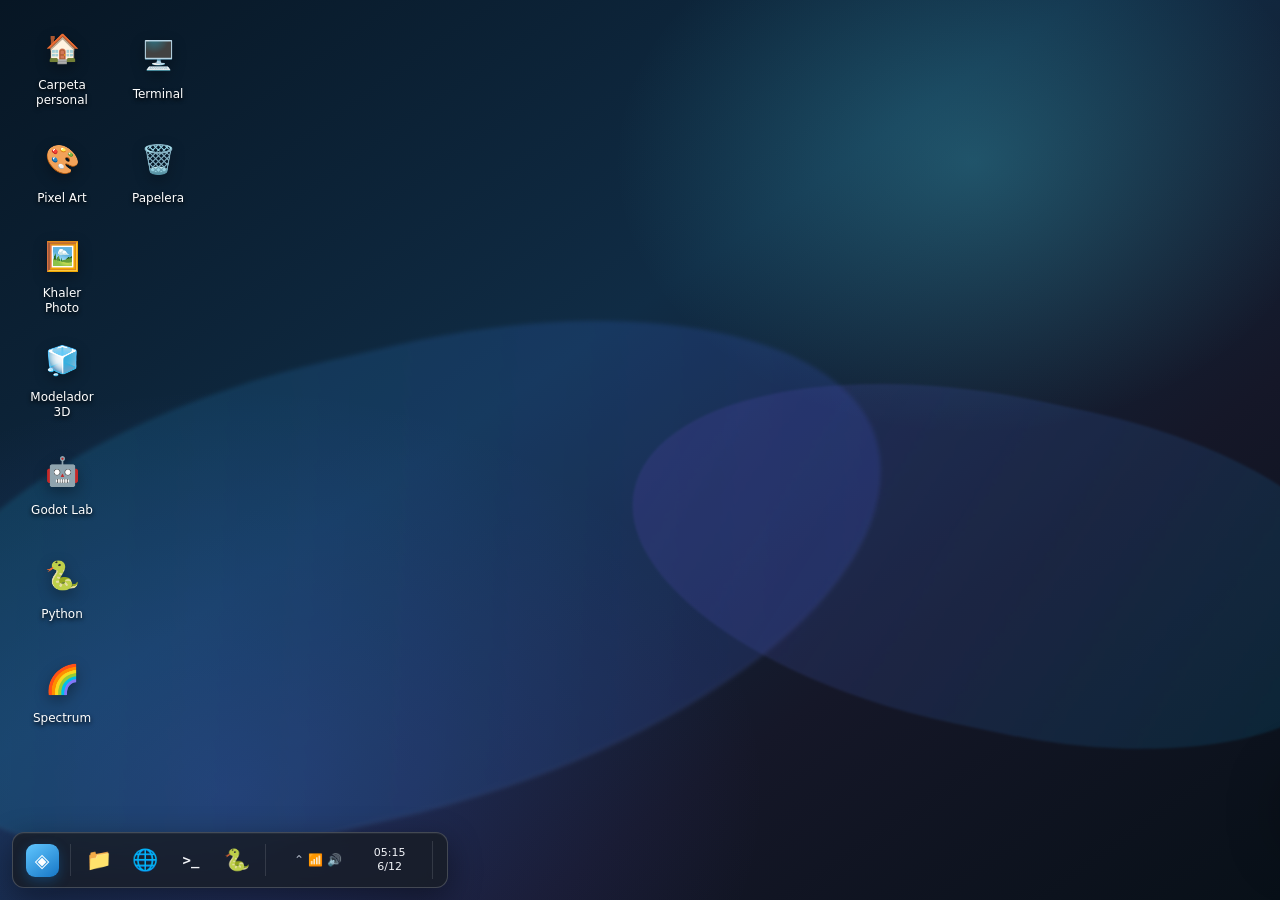
==== commit 12dca060: "big update" ====
--- a/index.html
+++ b/index.html
@@ -204,7 +204,7 @@
 ::-webkit-scrollbar{width:9px;height:9px}::-webkit-scrollbar-thumb{background:#596474;border:3px solid transparent;background-clip:padding-box;border-radius:10px}::-webkit-scrollbar-track{background:transparent}
 
 @media(max-width:820px){
-  .desktop{padding:10px 10px 78px;grid-auto-columns:78px;grid-template-rows:88px}.desktop-icon{width:78px;height:88px}.desktop-icon .desktop-glyph{width:43px;height:43px;font-size:25px}
+  .desktop{padding:10px 10px 78px;grid-auto-flow:row;grid-template-columns:repeat(auto-fill,78px);grid-template-rows:none;grid-auto-rows:88px;grid-auto-columns:unset}.desktop-icon{width:78px;height:88px}.desktop-icon .desktop-glyph{width:43px;height:43px;font-size:25px}
   .panel{left:6px;bottom:6px;max-width:calc(100vw - 12px);height:53px;padding:4px}.panel-button{width:40px;height:40px}.panel-pinned .panel-button:nth-child(n+4){display:none}.task-list{max-width:140px}.system-tray .tray-button{display:none}.panel-clock{min-width:66px;font-size:10px}
   .launcher{left:6px;bottom:65px;width:calc(100vw - 12px);height:calc(100vh - 76px)}.launcher-cats{width:54px}.launcher-cat span{display:none}.launcher-cat{justify-content:center;font-size:18px}.launcher-search{width:58%}
   .window{left:5px!important;top:5px!important;width:calc(100vw - 10px)!important;height:calc(100vh - 68px)!important;min-width:0;min-height:0;resize:none}.window-title{padding-left:35px}.places{display:none}.filemanager-layout{height:calc(100% - 71px)}
@@ -222,6 +222,10 @@
 
 <main class="desktop" id="desktop">
   <div class="desktop-icon" data-folder="Inicio"><div class="desktop-glyph">🏠</div><span>Carpeta personal</span></div>
+  <div class="desktop-icon" data-app="pixel"><div class="desktop-glyph">🎨</div><span>Pixel Art</span></div>
+  <div class="desktop-icon" data-app="photo"><div class="desktop-glyph">🖼️</div><span>Khaler Photo</span></div>
+  <div class="desktop-icon" data-app="modeler"><div class="desktop-glyph">🧊</div><span>Modelador 3D</span></div>
+  <div class="desktop-icon" data-app="gdscript"><div class="desktop-glyph">🤖</div><span>Godot Lab</span></div>
   <div class="desktop-icon" data-app="python"><div class="desktop-glyph">🐍</div><span>Python</span></div>
   <div class="desktop-icon" data-app="spectrum"><div class="desktop-glyph">🌈</div><span>Spectrum</span></div>
   <div class="desktop-icon" data-app="consoleapp"><div class="desktop-glyph">🖥️</div><span>Terminal</span></div>
@@ -244,13 +248,13 @@
   <div class="window-body texteditor"><div class="menubar"><button class="menu-btn">Archivo</button><button class="menu-btn">Editar</button><button class="menu-btn">Selección</button><button class="menu-btn">Ver</button><button class="menu-btn">Herramientas</button></div><div class="texteditor-tools"><button id="texteditorNew" title="Nuevo">📄</button><button id="texteditorSave" title="Guardar">💾</button><button id="texteditorDate" title="Insertar fecha">🕒</button></div><div class="editor-wrap"><pre class="line-numbers" id="texteditorLines">1</pre><textarea id="texteditorEditor" spellcheck="false">KhalerOS
 
 Este escritorio está hecho con HTML, CSS y JavaScript.
-Incluye gestor de archivos, editor, terminal, calculadora, navegador, Python real y un ZX Spectrum con juegos de SoyKhaler.</textarea></div><div class="editor-status"><span id="texteditorSaved">Guardado</span><span id="texteditorPos">Línea 1, columna 1</span><span id="texteditorCount">0 caracteres</span></div></div>
+Incluye Pixel Art, edición fotográfica, modelado 3D, GDScript, Python real, navegador y un ZX Spectrum con juegos de SoyKhaler.</textarea></div><div class="editor-status"><span id="texteditorSaved">Guardado</span><span id="texteditorPos">Línea 1, columna 1</span><span id="texteditorCount">0 caracteres</span></div></div>
 </section>
 
 <!-- Browser -->
 <section class="window" id="win-browser" data-app="browser" style="width:850px;height:535px;left:170px;top:42px">
   <header class="titlebar"><div class="window-app-icon">🌐</div><div class="window-title">Navegador</div><div class="window-controls"><button class="window-control" data-window="min">─</button><button class="window-control" data-window="max">□</button><button class="window-control close" data-window="close">✕</button></div></header>
-  <div class="window-body browser-shell"><div class="browser-tabs"><div class="browser-tab">🌐 <span id="browserTab">Página de inicio</span></div></div><div class="browser-toolbar"><button id="browserBack" title="Atrás">←</button><button id="browserForward" title="Adelante">→</button><button id="browserReload" title="Recargar">↻</button><button id="browserHome" title="Inicio">⌂</button><div class="urlbar"><span class="browser-security" id="browserSecurity">◆</span><input id="browserUrl" value="khaler://inicio" autocomplete="off" spellcheck="false" aria-label="Dirección o búsqueda"></div><button id="browserGo" title="Ir">↵</button><button class="external-button" id="browserExternal" title="Abrir esta dirección en el navegador del sistema">↗ <span>Abrir fuera</span></button></div><div class="browser-view"><div class="browser-page" id="browserPage"></div><iframe class="browser-frame" id="browserFrame" title="Página web" sandbox="allow-forms allow-modals allow-popups allow-popups-to-escape-sandbox allow-same-origin allow-scripts allow-downloads" referrerpolicy="strict-origin-when-cross-origin" hidden></iframe><div class="browser-frame-help" id="browserFrameHelp" hidden><span>Algunas webs bloquean su visualización dentro de otras páginas. Si aparece en blanco o da error, ábrela directamente.</span><button id="browserFrameExternal">Abrir fuera ↗</button><button class="dismiss" id="browserFrameDismiss" title="Ocultar aviso">✕</button></div></div></div>
+  <div class="window-body browser-shell"><div class="browser-tabs"><div class="browser-tab">🌐 <span id="browserTab">Página de inicio</span></div></div><div class="browser-toolbar"><button id="browserBack" title="Atrás">←</button><button id="browserForward" title="Adelante">→</button><button id="browserReload" title="Recargar">↻</button><button id="browserHome" title="Inicio">⌂</button><div class="urlbar"><span class="browser-security" id="browserSecurity">◆</span><input id="browserUrl" value="khaler://inicio" autocomplete="off" spellcheck="false" aria-label="Dirección o búsqueda"></div><button id="browserPreview" title="Probar vista integrada">▣</button><button class="external-button" id="browserGo" title="Abrir en una pestaña real">↗ <span>Abrir web</span></button></div><div class="browser-view"><div class="browser-page" id="browserPage"></div><iframe class="browser-frame" id="browserFrame" title="Página web" sandbox="allow-forms allow-modals allow-scripts allow-downloads" referrerpolicy="strict-origin-when-cross-origin" hidden></iframe><div class="browser-frame-help" id="browserFrameHelp" hidden><span>La web de destino decide si admite iframes; KhalerOS no puede anular sus políticas X-Frame-Options o CSP.</span><button id="browserFrameExternal">Abrir web ↗</button><button class="dismiss" id="browserFrameDismiss" title="Ocultar aviso">✕</button></div></div></div>
 </section>
 
 <!-- Calculator -->
@@ -299,14 +303,38 @@
   <div class="window-body embedded-app"><iframe id="spectrumFrame" data-src="apps/spectrum/index.html" title="Emulador ZX Spectrum" allow="autoplay; fullscreen" loading="lazy"></iframe></div>
 </section>
 
+<!-- Pixel Art -->
+<section class="window" id="win-pixel" data-app="pixel" style="width:1080px;height:680px;left:70px;top:20px">
+  <header class="titlebar"><div class="window-app-icon">🎨</div><div class="window-title">Pixel Art — KhalerOS</div><div class="window-controls"><button class="window-control" data-window="min">─</button><button class="window-control" data-window="max">□</button><button class="window-control close" data-window="close">✕</button></div></header>
+  <div class="window-body embedded-app"><iframe id="pixelFrame" data-src="apps/pixel/index.html" title="Editor de pixel art" loading="lazy"></iframe></div>
+</section>
+
+<!-- Photo editor -->
+<section class="window" id="win-photo" data-app="photo" style="width:1180px;height:720px;left:38px;top:12px">
+  <header class="titlebar"><div class="window-app-icon">🖼️</div><div class="window-title">Khaler Photo — Photopea</div><div class="window-controls"><button class="window-control" data-window="min">─</button><button class="window-control" data-window="max">□</button><button class="window-control close" data-window="close">✕</button></div></header>
+  <div class="window-body embedded-app"><iframe id="photoFrame" data-src="apps/photo/index.html" title="Editor fotográfico" allow="clipboard-read; clipboard-write; fullscreen" loading="lazy"></iframe></div>
+</section>
+
+<!-- 3D modeler -->
+<section class="window" id="win-modeler" data-app="modeler" style="width:1140px;height:700px;left:52px;top:16px">
+  <header class="titlebar"><div class="window-app-icon">🧊</div><div class="window-title">Modelador 3D — Exportación GLB</div><div class="window-controls"><button class="window-control" data-window="min">─</button><button class="window-control" data-window="max">□</button><button class="window-control close" data-window="close">✕</button></div></header>
+  <div class="window-body embedded-app"><iframe id="modelerFrame" data-src="apps/modeler/index.html" title="Modelador 3D" allow="fullscreen" loading="lazy"></iframe></div>
+</section>
+
+<!-- GDScript Lab -->
+<section class="window" id="win-gdscript" data-app="gdscript" style="width:1100px;height:680px;left:62px;top:20px">
+  <header class="titlebar"><div class="window-app-icon">🤖</div><div class="window-title">Godot Lab — GDScript</div><div class="window-controls"><button class="window-control" data-window="min">─</button><button class="window-control" data-window="max">□</button><button class="window-control close" data-window="close">✕</button></div></header>
+  <div class="window-body embedded-app"><iframe id="gdscriptFrame" data-src="apps/gdscript/index.html" title="Laboratorio GDScript" allow="clipboard-write; fullscreen" loading="lazy"></iframe></div>
+</section>
+
 <!-- System Settings -->
 <section class="window" id="win-settings" data-app="settings" style="width:760px;height:510px;left:190px;top:55px">
   <header class="titlebar"><div class="window-app-icon">⚙️</div><div class="window-title">Preferencias del sistema</div><div class="window-controls"><button class="window-control" data-window="min">─</button><button class="window-control" data-window="max">□</button><button class="window-control close" data-window="close">✕</button></div></header>
-  <div class="window-body settings"><aside class="settings-nav"><div class="settings-profile"><div class="launcher-avatar">S</div><div><strong>SoyKhaler</strong><small>Cuenta local</small></div></div><div class="settings-item active">🎨 <span>Apariencia</span></div><div class="settings-item">🖥️ <span>Pantalla</span></div><div class="settings-item">🪟 <span>Ventanas</span></div><div class="settings-item">🔊 <span>Audio</span></div><div class="settings-item">📶 <span>Red</span></div><div class="settings-item">ℹ️ <span>Acerca de</span></div></aside><div class="settings-content"><h1>Apariencia</h1><div class="setting-card"><h3>Fondo del escritorio</h3><p>Elige una variante con fondos abstractos diseñados para KhalerOS.</p><div class="wallpaper-options"><div class="wall-option selected" data-wall="blue"></div><div class="wall-option" data-wall="violet"></div><div class="wall-option" data-wall="green"></div><div class="wall-option" data-wall="sunset"></div></div></div><div class="setting-card"><h3>Color de énfasis</h3><p>Se aplica a selecciones, ventanas activas y controles.</p><div class="accent-options"><div class="accent selected" data-accent="#3daee9" data-rgb="61,174,233" style="background:#3daee9"></div><div class="accent" data-accent="#8b78e6" data-rgb="139,120,230" style="background:#8b78e6"></div><div class="accent" data-accent="#2ec7a6" data-rgb="46,199,166" style="background:#2ec7a6"></div><div class="accent" data-accent="#e9697b" data-rgb="233,105,123" style="background:#e9697b"></div><div class="accent" data-accent="#e7b64d" data-rgb="231,182,77" style="background:#e7b64d"></div></div></div><div class="setting-card switch-row"><div><h3>Desactivar desenfoque</h3><p>Usa paneles opacos para mejorar el rendimiento.</p></div><div class="switch" id="blurSwitch"><i></i></div></div><div class="setting-card"><h3>Acerca de KhalerOS</h3><p>KhalerOS · HTML, CSS, JavaScript y Python mediante Pyodide.</p></div></div></div>
+  <div class="window-body settings"><aside class="settings-nav"><div class="settings-profile"><div class="launcher-avatar">S</div><div><strong>SoyKhaler</strong><small>Cuenta local</small></div></div><div class="settings-item active">🎨 <span>Apariencia</span></div><div class="settings-item">🖥️ <span>Pantalla</span></div><div class="settings-item">🪟 <span>Ventanas</span></div><div class="settings-item">🔊 <span>Audio</span></div><div class="settings-item">📶 <span>Red</span></div><div class="settings-item">ℹ️ <span>Acerca de</span></div></aside><div class="settings-content"><h1>Apariencia</h1><div class="setting-card"><h3>Fondo del escritorio</h3><p>Elige una variante con fondos abstractos diseñados para KhalerOS.</p><div class="wallpaper-options"><div class="wall-option selected" data-wall="blue"></div><div class="wall-option" data-wall="violet"></div><div class="wall-option" data-wall="green"></div><div class="wall-option" data-wall="sunset"></div></div></div><div class="setting-card"><h3>Color de énfasis</h3><p>Se aplica a selecciones, ventanas activas y controles.</p><div class="accent-options"><div class="accent selected" data-accent="#3daee9" data-rgb="61,174,233" style="background:#3daee9"></div><div class="accent" data-accent="#8b78e6" data-rgb="139,120,230" style="background:#8b78e6"></div><div class="accent" data-accent="#2ec7a6" data-rgb="46,199,166" style="background:#2ec7a6"></div><div class="accent" data-accent="#e9697b" data-rgb="233,105,123" style="background:#e9697b"></div><div class="accent" data-accent="#e7b64d" data-rgb="231,182,77" style="background:#e7b64d"></div></div></div><div class="setting-card switch-row"><div><h3>Desactivar desenfoque</h3><p>Usa paneles opacos para mejorar el rendimiento.</p></div><div class="switch" id="blurSwitch"><i></i></div></div><div class="setting-card"><h3>Acerca de KhalerOS</h3><p>KhalerOS · Suite creativa web con Pixel Art, Photopea, Three.js, GDScript y Pyodide.</p></div></div></div>
 </section>
 
 <!-- Application launcher -->
-<section class="launcher" id="launcher" inert><div class="launcher-top"><div class="launcher-avatar">S</div><div class="launcher-user"><strong>SoyKhaler</strong><small>KhalerOS</small></div><label class="launcher-search">⌕ <input id="launcherSearch" placeholder="Buscar aplicaciones…" autocomplete="off"></label></div><div class="launcher-main"><aside class="launcher-cats"><div class="launcher-cat active" data-category="all">▦ <span>Todas</span></div><div class="launcher-cat" data-category="system">⚙️ <span>Sistema</span></div><div class="launcher-cat" data-category="development">⌨️ <span>Desarrollo</span></div><div class="launcher-cat" data-category="utilities">🧰 <span>Utilidades</span></div></aside><div class="launcher-apps"><div class="launcher-heading" id="launcherHeading">Aplicaciones</div><div id="launcherApps"></div></div></div><div class="launcher-footer"><button id="launcherHome">🏠 Carpeta personal</button><button id="powerButton">⏻ Reiniciar KhalerOS</button></div></section>
+<section class="launcher" id="launcher" inert><div class="launcher-top"><div class="launcher-avatar">S</div><div class="launcher-user"><strong>SoyKhaler</strong><small>KhalerOS</small></div><label class="launcher-search">⌕ <input id="launcherSearch" placeholder="Buscar aplicaciones…" autocomplete="off"></label></div><div class="launcher-main"><aside class="launcher-cats"><div class="launcher-cat active" data-category="all">▦ <span>Todas</span></div><div class="launcher-cat" data-category="creative">🎨 <span>Creatividad</span></div><div class="launcher-cat" data-category="system">⚙️ <span>Sistema</span></div><div class="launcher-cat" data-category="development">⌨️ <span>Desarrollo</span></div><div class="launcher-cat" data-category="utilities">🧰 <span>Utilidades</span></div></aside><div class="launcher-apps"><div class="launcher-heading" id="launcherHeading">Aplicaciones</div><div id="launcherApps"></div></div></div><div class="launcher-footer"><button id="launcherHome">🏠 Carpeta personal</button><button id="powerButton">⏻ Reiniciar KhalerOS</button></div></section>
 
 <!-- Panel -->
 <footer class="panel" id="panel"><button class="panel-button" id="launcherButton" title="Lanzador de aplicaciones"><span class="os-logo">◈</span></button><div class="panel-separator"></div><div class="panel-pinned"><button class="panel-button" data-panel-app="filemanager" title="Archivos"><span class="panel-icon">📁</span></button><button class="panel-button" data-panel-app="browser" title="Navegador"><span class="panel-icon">🌐</span></button><button class="panel-button" data-panel-app="consoleapp" title="Terminal"><span class="panel-icon mono">&gt;_</span></button><button class="panel-button" data-panel-app="python" title="Python"><span class="panel-icon">🐍</span></button></div><div class="panel-separator"></div><div class="task-list" id="taskList"></div><div class="panel-spacer"></div><div class="system-tray"><button class="tray-button" id="quickButton">⌃ 📶 🔊</button><div class="panel-clock" id="clock"></div><button class="show-desktop" id="showDesktop" title="Mostrar el escritorio"></button></div></footer>
@@ -326,6 +354,10 @@
   browser:{name:'Navegador',icon:'🌐',description:'Navegador web',category:'utilities'},
   consoleapp:{name:'Terminal',icon:'>_',description:'Emulador de terminal',category:'development'},
   python:{name:'Python Lab',icon:'🐍',description:'Python real con Pyodide',category:'development'},
+  pixel:{name:'Pixel Art',icon:'🎨',description:'Editor de sprites y píxeles',category:'creative'},
+  photo:{name:'Khaler Photo',icon:'🖼️',description:'Edición fotográfica con Photopea',category:'creative'},
+  modeler:{name:'Modelador 3D',icon:'🧊',description:'Crea modelos y exporta GLB',category:'creative'},
+  gdscript:{name:'Godot Lab',icon:'🤖',description:'Prueba GDScript en el navegador',category:'development'},
   spectrum:{name:'Spectrum',icon:'🌈',description:'ZX Spectrum con juegos de SoyKhaler',category:'utilities'},
   calculator:{name:'Calculadora',icon:'🧮',description:'Calculadora',category:'utilities'},
   settings:{name:'Preferencias del sistema',icon:'⚙️',description:'Configura el sistema',category:'system'}
@@ -352,7 +384,7 @@
   win.style.left=clamp(left,margin,Math.max(margin,innerWidth-win.offsetWidth-margin))+'px';
   win.style.top=clamp(top,margin,Math.max(margin,innerHeight-win.offsetHeight-81))+'px';
 }
-function openApp(id){const win=$('#win-'+id);if(!win)return;win.classList.add('open');win.style.display='flex';fitWindowToViewport(win);ensureTask(id);focusWindow(win);closePopups();if(id==='consoleapp')setTimeout(()=>$('#terminalInput').focus(),50);if(id==='texteditor')setTimeout(()=>$('#texteditorEditor').focus(),50);if(id==='spectrum'){const frame=$('#spectrumFrame');if(frame&&!frame.getAttribute('src'))frame.src=frame.dataset.src}}
+function openApp(id){const win=$('#win-'+id);if(!win)return;win.classList.add('open');win.style.display='flex';fitWindowToViewport(win);ensureTask(id);focusWindow(win);closePopups();if(id==='consoleapp')setTimeout(()=>$('#terminalInput').focus(),50);if(id==='texteditor')setTimeout(()=>$('#texteditorEditor').focus(),50);const frame=$('iframe[data-src]',win);if(frame&&!frame.getAttribute('src'))frame.src=frame.dataset.src}
 function closeApp(id){const w=$('#win-'+id);if(!w)return;const wasActive=activeApp===id;w.classList.remove('open','active');w.style.display='none';$('#task-'+id)?.remove();restoreApps=restoreApps.filter(app=>app!==id);if(wasActive)focusTopWindow();else updateTasks()}
 function minimizeApp(id,activateNext=true){const w=$('#win-'+id);if(!w)return;const wasActive=activeApp===id;w.style.display='none';w.classList.remove('active');if(wasActive&&activateNext)focusTopWindow();else if(wasActive)activeApp=null;updateTasks()}
 function toggleMax(win){if(win.dataset.max==='1'){let values=null;try{values=JSON.parse(win.dataset.restore||'null')}catch{}if(values)Object.assign(win.style,values);win.dataset.max='0';fitWindowToViewport(win)}else{win.dataset.restore=JSON.stringify({left:win.style.left,top:win.style.top,width:win.style.width,height:win.style.height});Object.assign(win.style,{left:'7px',top:'7px',width:'calc(100vw - 14px)',height:'calc(100vh - 88px)'});win.dataset.max='1'}focusWindow(win)}
@@ -365,13 +397,13 @@
 $$('.desktop-icon').forEach(i=>{i.tabIndex=0;i.setAttribute('role','button');i.setAttribute('aria-label',$('span',i)?.textContent||'Acceso del escritorio');i.onclick=e=>{e.stopPropagation();$$('.desktop-icon').forEach(x=>x.classList.remove('selected'));i.classList.add('selected')};i.ondblclick=()=>activateDesktopIcon(i);i.onkeydown=e=>{if(e.key==='Enter'||e.key===' '){e.preventDefault();activateDesktopIcon(i)}}});$('#desktop').onclick=()=>$$('.desktop-icon').forEach(i=>i.classList.remove('selected'));
 
 // Launcher
-function renderLauncher(){const q=$('#launcherSearch').value.trim().toLocaleLowerCase('es'),list=Object.entries(APPS).filter(([,m])=>(launcherCategory==='all'||m.category===launcherCategory)&&(`${m.name} ${m.description}`.toLocaleLowerCase('es').includes(q)));$('#launcherHeading').textContent=launcherCategory==='all'?'Aplicaciones':({system:'Sistema',development:'Desarrollo',utilities:'Utilidades'}[launcherCategory]);const root=$('#launcherApps');root.innerHTML='';if(!list.length){root.innerHTML='<div class="launcher-empty">No se encontraron aplicaciones.</div>';return}list.forEach(([id,m])=>{const d=document.createElement('button');d.type='button';d.className='launcher-app';d.innerHTML=`<div class="app-glyph">${m.icon}</div><div><strong>${m.name}</strong><small>${m.description}</small></div>`;d.onclick=()=>openApp(id);root.appendChild(d)})}
+function renderLauncher(){const q=$('#launcherSearch').value.trim().toLocaleLowerCase('es'),list=Object.entries(APPS).filter(([,m])=>(launcherCategory==='all'||m.category===launcherCategory)&&(`${m.name} ${m.description}`.toLocaleLowerCase('es').includes(q)));$('#launcherHeading').textContent=launcherCategory==='all'?'Aplicaciones':({creative:'Creatividad',system:'Sistema',development:'Desarrollo',utilities:'Utilidades'}[launcherCategory]);const root=$('#launcherApps');root.innerHTML='';if(!list.length){root.innerHTML='<div class="launcher-empty">No se encontraron aplicaciones.</div>';return}list.forEach(([id,m])=>{const d=document.createElement('button');d.type='button';d.className='launcher-app';d.innerHTML=`<div class="app-glyph">${m.icon}</div><div><strong>${m.name}</strong><small>${m.description}</small></div>`;d.onclick=()=>openApp(id);root.appendChild(d)})}
 renderLauncher();$('#launcherButton').onclick=e=>{e.stopPropagation();const opening=!$('#launcher').classList.contains('open');closePopups('launcher');$('#launcher').classList.toggle('open',opening);$('#launcher').inert=!opening;$('#launcherButton').classList.toggle('active',opening);if(opening)setTimeout(()=>$('#launcherSearch').focus(),50)};$('#launcherSearch').oninput=renderLauncher;$$('.launcher-cat').forEach(c=>c.onclick=()=>{$$('.launcher-cat').forEach(x=>x.classList.remove('active'));c.classList.add('active');launcherCategory=c.dataset.category;renderLauncher()});$('#launcherHome').onclick=()=>{openApp('filemanager');renderFolder('Inicio')};$('#powerButton').onclick=()=>{closePopups();$('#boot').classList.remove('hidden');setTimeout(()=>{$('#boot').classList.add('hidden');notify('KhalerOS reiniciado','El escritorio vuelve a estar listo.','◆')},1450)};$$('[data-panel-app]').forEach(b=>b.onclick=()=>openApp(b.dataset.panelApp));
 
 // Archivos
 const FOLDERS={
- Inicio:[['📁','Escritorio','folder:Escritorio'],['📁','Documentos','folder:Documentos'],['⬇️','Descargas','folder:Descargas'],['🖼️','Imágenes','folder:Imágenes'],['🌈','Spectrum.desktop','app:spectrum'],['📝','notas.txt','app:texteditor'],['🐍','hola.py','app:python']],
- Escritorio:[['🌈','Spectrum.desktop','app:spectrum'],['🐍','Python.desktop','app:python'],['🖥️','Terminal.desktop','app:consoleapp'],['⚙️','Preferencias.desktop','app:settings']],
+ Inicio:[['📁','Escritorio','folder:Escritorio'],['📁','Documentos','folder:Documentos'],['⬇️','Descargas','folder:Descargas'],['🖼️','Imágenes','folder:Imágenes'],['🎨','Pixel Art.desktop','app:pixel'],['🖼️','Khaler Photo.desktop','app:photo'],['🧊','Modelador 3D.desktop','app:modeler'],['🤖','Godot Lab.desktop','app:gdscript'],['🌈','Spectrum.desktop','app:spectrum'],['📝','notas.txt','app:texteditor'],['🐍','hola.py','app:python']],
+ Escritorio:[['🎨','Pixel Art.desktop','app:pixel'],['🖼️','Khaler Photo.desktop','app:photo'],['🧊','Modelador 3D.desktop','app:modeler'],['🤖','Godot Lab.desktop','app:gdscript'],['🌈','Spectrum.desktop','app:spectrum'],['🐍','Python.desktop','app:python'],['🖥️','Terminal.desktop','app:consoleapp'],['⚙️','Preferencias.desktop','app:settings']],
  Documentos:[['📁','Parkour Labs','empty'],['📁','Portfolio','empty'],['📝','ideas.txt','app:texteditor'],['📄','README.md','app:texteditor']],
  Descargas:[['📦','proyecto.zip','file'],['🐍','script.py','app:python'],['📄','README.txt','app:texteditor']],
  Imágenes:[['🖼️','wallpaper.png','file'],['📁','Storyboards','empty'],['🖼️','captura.png','file']],
@@ -400,8 +432,8 @@
 // Browser
 const browserPage=$('#browserPage'),browserFrame=$('#browserFrame'),browserUrl=$('#browserUrl');
 const PAGES={
- 'khaler://inicio':{title:'Página de inicio',html:`<div class="browser-home"><div class="browser-card"><div class="browser-logo">KOS</div><h1>Navegador de KhalerOS</h1><p>Escribe una dirección web o una búsqueda. Las páginas compatibles se abrirán aquí y siempre puedes usar <b>Abrir fuera</b>.</p><form class="browser-search" id="browserHomeSearch"><span>🔎</span><input placeholder="Buscar en la web o escribir una dirección" autocomplete="off"><button title="Buscar">→</button></form><div class="browser-links"><div class="browser-link" data-url="https://example.com">🌐<b>Web de prueba</b></div><div class="browser-link" data-url="https://es.wikipedia.org">📚<b>Wikipedia</b></div><div class="browser-link" data-page="khaler://ayuda">❔<b>Ayuda</b></div></div><div class="browser-note"><b>Nota:</b> servicios como Google, YouTube o itch.io pueden impedir que otra página los muestre dentro de un iframe. No es un fallo de KhalerOS: pulsa <b>↗ Abrir fuera</b> para usarlos normalmente.</div></div></div>`},
- 'khaler://ayuda':{title:'Ayuda del navegador',html:`<div class="browser-home"><div class="browser-card"><div class="browser-logo">?</div><h1>Cómo navegar</h1><p>Introduce <b>example.com</b>, una URL completa o cualquier búsqueda. Atrás, adelante y recargar conservan un historial propio dentro de KhalerOS.</p><div class="browser-links"><div class="browser-link" data-page="khaler://inicio">🏠<b>Inicio</b></div><div class="browser-link" data-url="https://example.com">🌐<b>Probar una web</b></div><div class="browser-link" data-app="consoleapp">🖥️<b>Terminal</b></div></div><div class="browser-note">Atajos: <b>Ctrl+L</b> selecciona la barra de direcciones, <b>Alt+←</b> vuelve atrás, <b>Alt+→</b> avanza y <b>Ctrl+R</b> recarga.</div></div></div>`}
+ 'khaler://inicio':{title:'Página de inicio',html:`<div class="browser-home"><div class="browser-card"><div class="browser-logo">KOS</div><h1>Navegador de KhalerOS</h1><p>Escribe una dirección o una búsqueda. Se abrirá en una pestaña real para que funcione también desde GitHub Pages.</p><form class="browser-search" id="browserHomeSearch"><span>🔎</span><input placeholder="Buscar en la web o escribir una dirección" autocomplete="off"><button title="Abrir">↗</button></form><div class="browser-links"><div class="browser-link" data-url="https://duckduckgo.com">🔎<b>DuckDuckGo</b></div><div class="browser-link" data-url="https://es.wikipedia.org">📚<b>Wikipedia</b></div><div class="browser-link" data-page="khaler://ayuda">❔<b>Ayuda</b></div></div><div class="browser-note"><b>Vista integrada:</b> el botón <b>▣</b> intenta mostrar una web dentro de KhalerOS. Muchas páginas lo bloquean por seguridad; el botón <b>↗ Abrir web</b> siempre usa una pestaña normal.</div></div></div>`},
+ 'khaler://ayuda':{title:'Ayuda del navegador',html:`<div class="browser-home"><div class="browser-card"><div class="browser-logo">?</div><h1>Navegar desde GitHub Pages</h1><p>Las webs normales se abren en una pestaña real. Así funcionan Google, YouTube, itch.io y cualquier sitio que bloquee iframes.</p><div class="browser-links"><div class="browser-link" data-page="khaler://inicio">🏠<b>Inicio</b></div><div class="browser-link" data-embed-url="https://example.com">▣<b>Probar vista integrada</b></div><div class="browser-link" data-app="consoleapp">🖥️<b>Terminal</b></div></div><div class="browser-note">Atajos: <b>Ctrl+L</b> selecciona la dirección, <b>Alt+←</b> vuelve, <b>Alt+→</b> avanza y <b>Ctrl+R</b> recarga o vuelve a abrir la web.</div></div></div>`}
 };
 let bh=[{url:'khaler://inicio',kind:'local'}],bi=0,currentBrowserEntry=bh[0],frameHelpTimer=null;
 function normalizeBrowserInput(raw){
@@ -422,12 +454,13 @@
   $$('[data-page]',browserPage).forEach(x=>x.onclick=()=>navigate(x.dataset.page));
   $$('[data-app]',browserPage).forEach(x=>x.onclick=()=>openApp(x.dataset.app));
   $$('[data-url]',browserPage).forEach(x=>x.onclick=()=>navigate(x.dataset.url));
+  $$('[data-embed-url]',browserPage).forEach(x=>x.onclick=()=>navigate(x.dataset.embedUrl,true,true));
+  $$('[data-browser-reopen]',browserPage).forEach(x=>x.onclick=()=>openBrowserEntryExternally(currentBrowserEntry));
   const form=$('#browserHomeSearch');if(form)form.onsubmit=e=>{e.preventDefault();navigate($('input',form).value)};
 }
 function updateBrowserControls(){
   $('#browserBack').disabled=bi<=0;$('#browserForward').disabled=bi>=bh.length-1;
-  const external=currentBrowserEntry?.kind==='external';$('#browserExternal').disabled=!external;
-  $('#browserSecurity').textContent=currentBrowserEntry?.kind==='local'?'◆':'◉';
+  $('#browserSecurity').textContent=currentBrowserEntry?.kind==='local'?'◆':currentBrowserEntry?.embedded?'◉':'↗';
   $('#browserSecurity').style.color=currentBrowserEntry?.kind==='local'?'#79d899':'#8fb7d5';
 }
 function showLocalBrowserPage(entry){
@@ -440,30 +473,37 @@
   browserFrame.src=entry.url;
   clearTimeout(frameHelpTimer);frameHelpTimer=setTimeout(()=>{$('#browserFrameHelp').hidden=false},1800);
 }
+function showExternalLaunchPage(entry){
+  clearTimeout(frameHelpTimer);browserFrame.hidden=true;browserFrame.removeAttribute('src');$('#browserFrameHelp').hidden=true;browserPage.hidden=false;$('#browserTab').textContent=entry.label||'Web abierta';
+  browserPage.innerHTML=`<div class="browser-home"><div class="browser-card"><div class="browser-logo">↗</div><h1>Web abierta en una pestaña real</h1><p><b>${escapeHtml(entry.label||entry.url)}</b> puede usarse sin las limitaciones de los iframes de GitHub Pages.</p><div class="browser-links"><div class="browser-link" data-browser-reopen>↗<b>Abrir de nuevo</b></div><div class="browser-link" data-embed-url="${escapeHtml(entry.url)}">▣<b>Probar vista integrada</b></div><div class="browser-link" data-page="khaler://inicio">🏠<b>Volver al inicio</b></div></div><div class="browser-note"><b>Dirección:</b> ${escapeHtml(entry.url)}<br><br>Si no apareció una pestaña, permite las ventanas emergentes para KhalerOS y pulsa <b>Abrir de nuevo</b>.</div></div></div>`;
+  bindBrowserPageActions();
+}
 function renderBrowserEntry(entry){
   currentBrowserEntry=entry;browserUrl.value=entry.url;
-  if(entry.kind==='external')showExternalBrowserPage(entry);else showLocalBrowserPage(entry);
+  if(entry.kind==='external'){if(entry.embedded)showExternalBrowserPage(entry);else showExternalLaunchPage(entry)}else showLocalBrowserPage(entry);
   updateBrowserControls();
 }
-function navigate(raw,push=true){
-  const entry=typeof raw==='object'?raw:normalizeBrowserInput(raw);
+function navigate(raw,push=true,embedded=false){
+  const entry=typeof raw==='object'?raw:{...normalizeBrowserInput(raw),embedded};
   if(push){bh=bh.slice(0,bi+1);bh.push(entry);bi=bh.length-1}
   renderBrowserEntry(entry);
-}
-function openCurrentBrowserExternally(){
-  if(currentBrowserEntry?.kind!=='external')return;
-  const link=document.createElement('a');link.href=currentBrowserEntry.url;link.target='_blank';link.rel='noopener noreferrer';document.body.appendChild(link);link.click();link.remove();
+  if(push&&entry.kind==='external'&&!entry.embedded)openBrowserEntryExternally(entry);
+}
+function openBrowserEntryExternally(entry=currentBrowserEntry){
+  if(entry?.kind!=='external')return;
+  const link=document.createElement('a');link.href=entry.url;link.target='_blank';link.rel='noopener noreferrer';document.body.appendChild(link);link.click();link.remove();
 }
 renderBrowserEntry(bh[0]);
 browserUrl.onkeydown=e=>{if(e.key==='Enter')navigate(e.target.value);else if(e.key==='Escape')browserUrl.value=currentBrowserEntry.url};
 browserUrl.onfocus=()=>browserUrl.select();
 $('#browserGo').onclick=()=>navigate(browserUrl.value);
+$('#browserPreview').onclick=()=>navigate(browserUrl.value,true,true);
 $('#browserHome').onclick=()=>navigate('khaler://inicio');
 $('#browserBack').onclick=()=>{if(bi>0){bi--;renderBrowserEntry(bh[bi])}};
 $('#browserForward').onclick=()=>{if(bi<bh.length-1){bi++;renderBrowserEntry(bh[bi])}};
-$('#browserReload').onclick=()=>{if(currentBrowserEntry.kind==='external'){const src=browserFrame.src;browserFrame.src='about:blank';setTimeout(()=>browserFrame.src=src,0)}else renderBrowserEntry(currentBrowserEntry)};
-$('#browserExternal').onclick=openCurrentBrowserExternally;$('#browserFrameExternal').onclick=openCurrentBrowserExternally;$('#browserFrameDismiss').onclick=()=>{$('#browserFrameHelp').hidden=true;clearTimeout(frameHelpTimer)};
-browserFrame.onload=()=>{if(currentBrowserEntry?.kind==='external')$('#browserTab').textContent=currentBrowserEntry.label||'Página web'};
+$('#browserReload').onclick=()=>{if(currentBrowserEntry.kind==='external'&&currentBrowserEntry.embedded){const src=browserFrame.src;browserFrame.src='about:blank';setTimeout(()=>browserFrame.src=src,0)}else if(currentBrowserEntry.kind==='external')openBrowserEntryExternally(currentBrowserEntry);else renderBrowserEntry(currentBrowserEntry)};
+$('#browserFrameExternal').onclick=()=>openBrowserEntryExternally(currentBrowserEntry);$('#browserFrameDismiss').onclick=()=>{$('#browserFrameHelp').hidden=true;clearTimeout(frameHelpTimer)};
+browserFrame.onload=()=>{if(currentBrowserEntry?.kind==='external'&&currentBrowserEntry.embedded)$('#browserTab').textContent=currentBrowserEntry.label||'Página web'};
 window.addEventListener('keydown',e=>{
   const browserWindow=$('#win-browser'),browserActive=activeApp==='browser'&&browserWindow.classList.contains('open')&&browserWindow.style.display!=='none';if(!browserActive)return;
   if((e.ctrlKey||e.metaKey)&&e.key.toLowerCase()==='l'){e.preventDefault();browserUrl.focus();browserUrl.select()}
